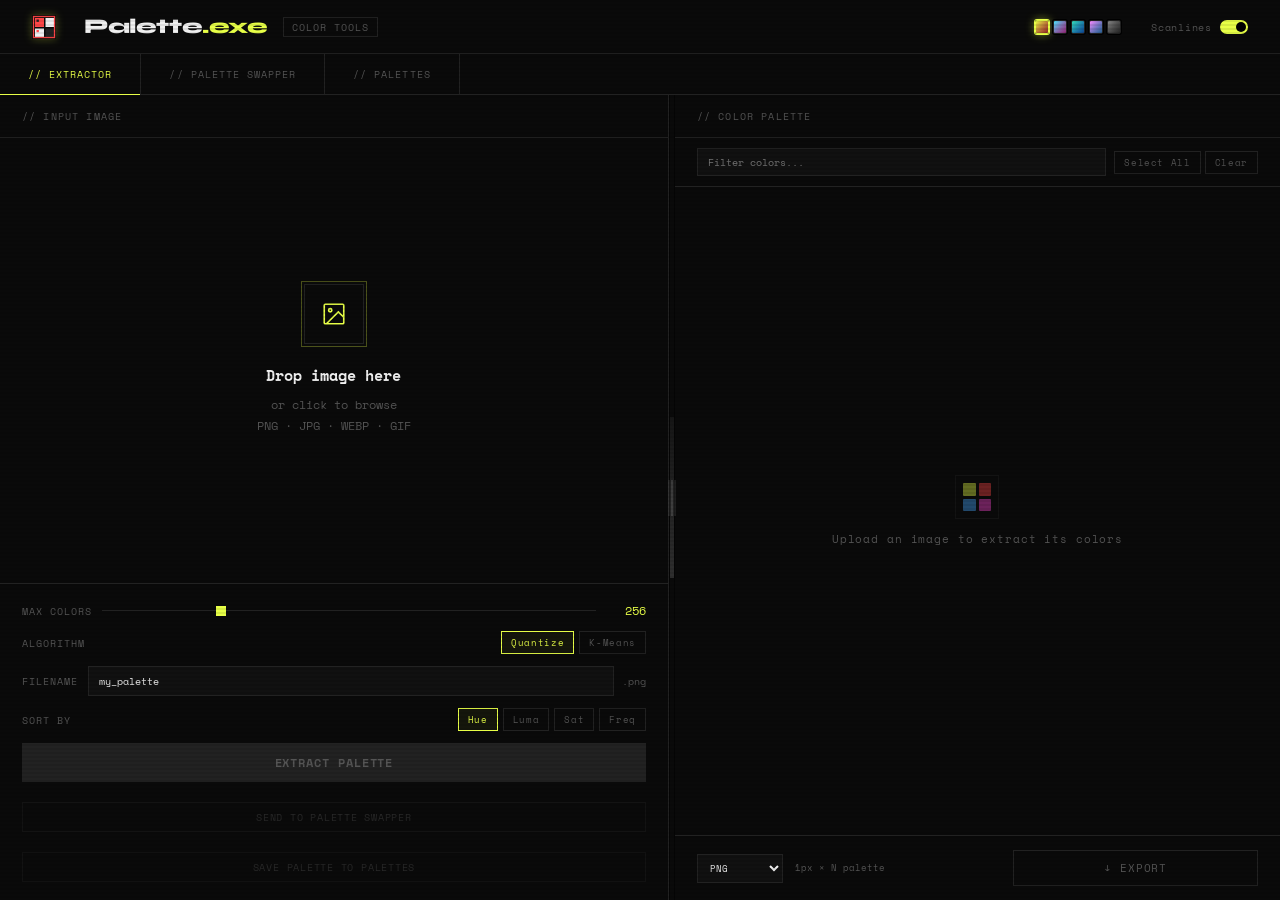
==== index.html @ 6a0358b9 "Creation of Palette.exe" ====
<!DOCTYPE html>
<html lang="en">
<head>
  <meta charset="UTF-8">
  <meta name="viewport" content="width=device-width, initial-scale=1.0">
  <title>Palette.exe</title>
  <link rel="stylesheet" href="styles.css">
  <link rel="stylesheet" href="colorpicker.css">
  <link rel="icon" type="image/png" href="favicon-source.png">
  <link rel="apple-touch-icon" href="favicon-source.png">
  <link rel="manifest" href="manifest.json">
</head>
<body>

<div id="scanline"></div>

  <header>
    <img src="favicon-source.png" alt="Palette.exe" class="header-logo" width="24" height="24">
    <h1>Palette<span>.exe</span></h1>
    <span class="header-tag">Color Tools</span>
  <div class="header-spacer"></div>
  <div class="theme-carousel" id="themeCarousel" aria-label="Theme presets"></div>
  <div class="scanline-toggle" onclick="toggleScanline()">
    <span>Scanlines</span>
    <div class="toggle-track" id="scanlineTrack">
      <div class="toggle-thumb"></div>
    </div>
  </div>
</header>

<div class="tabs">
  <button class="tab-btn active" onclick="switchTab('extractor', this)">// Extractor</button>
  <button class="tab-btn" onclick="switchTab('swapper', this)">// Palette Swapper</button>
  <button class="tab-btn" onclick="switchTab('palettes', this)">// Palettes</button>
</div>

<div class="tab-panel active" id="tab-extractor">
  <div class="extractor-layout">

    <div class="left">
      <div class="panel-header">// Input Image</div>

      <div id="dropZone" class="drop-zone">
        <input type="file" id="fileInput" accept="image/*">
        <div class="drop-icon">
          <svg width="26" height="26" viewBox="0 0 24 24" fill="none" stroke="currentColor" stroke-width="1.5">
            <rect x="3" y="3" width="18" height="18" rx="1"/>
            <circle cx="8.5" cy="8.5" r="1.5"/>
            <path d="M21 15l-5-5L5 21"/>
          </svg>
        </div>
        <div class="drop-text">
          <strong>Drop image here</strong>
          or click to browse<br>PNG · JPG · WEBP · GIF
        </div>
      </div>

      <div id="imagePreviewWrap" class="image-preview-wrap" style="display:none;">
        <img id="imagePreview" src="" alt="preview">
        <div id="imgMeta" class="img-meta"></div>
        <button class="replace-btn" onclick="resetExtractor()">[ replace image ]</button>
      </div>

      <canvas id="canvas"></canvas>

      <div class="controls">
        <div class="control-row">
          <span class="control-label">Max Colors</span>
          <input type="range" id="maxColors" min="2" max="1080" value="256" oninput="updateMaxColors(this.value)">
          <span class="control-value" id="maxColorsVal">256</span>
        </div>

        <div class="control-row">
          <span class="control-label">Algorithm</span>
          <div class="sort-btns">
            <button class="sort-btn active" onclick="setAlgorithm('quantize',this)">Quantize</button>
            <button class="sort-btn" onclick="setAlgorithm('kmeans',this)">K-Means</button>
          </div>
        </div>

        <div class="control-row">
          <span class="control-label">Filename</span>
          <div class="filename-row" style="flex:1;">
            <input class="filename-input" type="text" id="paletteFilename" value="my_palette" placeholder="palette_name">
            <span class="filename-ext">.png</span>
          </div>
        </div>

        <div class="control-row">
          <span class="control-label">Sort By</span>
          <div class="sort-btns">
            <button class="sort-btn active" onclick="setSort('hue',this)">Hue</button>
            <button class="sort-btn" onclick="setSort('lum',this)">Luma</button>
            <button class="sort-btn" onclick="setSort('sat',this)">Sat</button>
            <button class="sort-btn" onclick="setSort('freq',this)">Freq</button>
          </div>
        </div>

        <button class="extract-btn" id="extractBtn" onclick="extractColors()" disabled>
          Extract Palette
        </button>
        <button class="extract-link-btn" id="sendToSwapperBtn" onclick="sendToSwapper()" disabled>
          Send to Palette Swapper
        </button>
        <button class="extract-link-btn" id="saveExtractorToPalettesBtn" onclick="saveExtractorPaletteToPalettes()" disabled>
          Save Palette to Palettes
        </button>
      </div>
    </div>

    <div class="resize-handle extractor-resizer" id="extractorResizer" title="Drag to resize panels"></div>

    <div class="right">
      <div class="right-header">
        <span class="panel-label">// Color Palette</span>
        <span class="color-count" id="colorCount"></span>
      </div>

      <div class="palette-toolbar">
        <input type="text" id="colorFilter" class="color-filter" placeholder="Filter colors..." oninput="filterColors()">
        <div class="palette-actions">
          <button class="sort-btn" onclick="selectAllColors()">Select All</button>
          <button class="sort-btn" onclick="clearSelection()">Clear</button>
        </div>
      </div>

      <div class="palette-area" id="paletteArea">
        <div class="empty-state" id="emptyState">
          <div class="em-icon">
            <div class="em-swatch" style="background:#e8ff47"></div>
            <div class="em-swatch" style="background:#ff4747"></div>
            <div class="em-swatch" style="background:#47a9ff"></div>
            <div class="em-swatch" style="background:#ff47d4"></div>
          </div>
          Upload an image to extract its colors
        </div>
      </div>

      <div class="color-detail" id="colorDetail" style="display:none;">
        <div class="detail-swatch" id="detailSwatch"></div>
        <div class="detail-info">
          <div class="detail-row">
            <span class="detail-label">HEX</span>
            <span class="detail-value" id="detailHex">#000000</span>
            <button class="detail-copy" onclick="copyDetail('hex')">📋</button>
          </div>
          <div class="detail-row">
            <span class="detail-label">RGB</span>
            <span class="detail-value" id="detailRgb">0, 0, 0</span>
            <button class="detail-copy" onclick="copyDetail('rgb')">📋</button>
          </div>
          <div class="detail-row">
            <span class="detail-label">HSL</span>
            <span class="detail-value" id="detailHsl">0°, 0%, 0%</span>
            <button class="detail-copy" onclick="copyDetail('hsl')">📋</button>
          </div>
          <div class="detail-row">
            <span class="detail-label">Freq</span>
            <span class="detail-value" id="detailFreq">0</span>
          </div>
        </div>
      </div>

      <div class="download-bar">
        <select id="extractorExportFormat" class="export-select" onchange="updateExportInfo()">
          <option value="png">PNG</option>
          <option value="json">JSON</option>
          <option value="scss">SCSS</option>
          <option value="tailwind">Tailwind</option>
          <option value="gpl">GIMP</option>
        </select>
        <div class="download-info" id="downloadInfo">1px × N palette</div>
        <button class="download-btn" id="downloadBtn" onclick="downloadPalette()" disabled>
          ↓ Export
        </button>
      </div>
    </div>

  </div>
</div>

<div class="tab-panel" id="tab-swapper">
  <div class="swapper-layout">

    <div class="swap-sidebar">
      <div class="panel-header" style="display:flex;align-items:center;justify-content:space-between;">
        <span>// Load Image</span>
        <button class="replace-btn" id="replaceImageBtn" style="display:none;padding:2px 8px;font-size:0.5rem;" onclick="resetSwapImage()">Replace</button>
      </div>

      <div class="palettes-toolbar" style="padding:8px 14px;">
        <span class="control-label" style="flex: 1;">Extract:</span>
        <div class="sort-btns">
          <button class="sort-btn active" onclick="setSwapExtractionMethod('quantize', this)">Quantize</button>
          <button class="sort-btn" onclick="setSwapExtractionMethod('kmeans', this)">K-Means</button>
        </div>
      </div>

      <div id="swapDropZone" class="swap-drop-zone">
        <input type="file" id="swapFileInput" accept="image/*">
        <div class="swap-drop-content" id="swapDropContent">
          <div class="drop-icon" style="width:48px;height:48px;margin-bottom:12px;">
            <svg width="22" height="22" viewBox="0 0 24 24" fill="none" stroke="currentColor" stroke-width="1.5">
              <rect x="3" y="3" width="18" height="18" rx="1"/>
              <circle cx="8.5" cy="8.5" r="1.5"/>
              <path d="M21 15l-5-5L5 21"/>
            </svg>
          </div>
          <div class="drop-text" style="font-size:0.65rem;">
            <strong style="font-size:0.85rem;">Drop image here</strong>
            or click to browse
          </div>
        </div>
        <div class="swap-image-preview" id="swapImagePreview" style="display:none;">
          <img id="swapPreviewImg" src="" alt="preview">
          <div class="swap-preview-info" id="swapPreviewInfo"></div>
        </div>
      </div>

      <div class="swap-controls-scroll">
        <div class="panel-header" style="display:flex;align-items:center;justify-content:space-between;">
          <span>// Color Map</span>
          <span id="swapColorCount" style="color:var(--accent);"></span>
        </div>

        <div class="swap-palette-list" id="swapPaletteList">
          <div style="color:var(--muted);font-size:0.6rem;text-align:center;padding:20px 0;">
            Load an image to see its colors
          </div>
        </div>
      </div>

      <div class="swap-actions">
        <div class="swap-tolerance-row">
          <span style="white-space:nowrap;">Tolerance</span>
          <input type="range" id="swapTolerance" min="0" max="60" value="10" oninput="updateTolerance(this.value)">
          <span id="swapToleranceVal" style="color:var(--accent);font-size:0.6rem;min-width:24px;">10</span>
        </div>
        <div class="swap-tolerance-row">
          <span style="white-space:nowrap;">Palettes</span>
          <select id="swapperPalettesSelect" onchange="onSwapperPaletteSelectChanged()">
            <option value="">-- From Palettes --</option>
          </select>
          <button class="swap-btn secondary" style="padding:4px 8px;width:auto;font-size:0.5rem;" onclick="applySelectedPaletteToSwapper()">Load</button>
          <button class="swap-btn secondary" style="padding:4px 8px;width:auto;font-size:0.5rem;" onclick="saveSwapperPaletteToPalettes()" title="Save current replacement palette to Palettes">Save</button>
        </div>
        <div class="swap-tolerance-row">
          <span style="white-space:nowrap;">Format</span>
          <select id="outputFormat">
            <option value="png">PNG</option>
            <option value="jpg">JPG</option>
            <option value="webp">WebP</option>
          </select>
        </div>
        <div class="swap-tolerance-row">
          <select id="presetSelect" onchange="loadPreset()">
            <option value="">-- Presets --</option>
          </select>
          <button class="swap-btn secondary" style="padding:4px 8px;width:auto;font-size:0.5rem;" onclick="savePreset()">+</button>
          <button class="swap-btn secondary" style="padding:4px 8px;width:auto;font-size:0.5rem;" onclick="deletePreset()">×</button>
        </div>
        <div class="swap-tolerance-row">
          <span style="white-space:nowrap;">Order</span>
          <button class="swap-btn secondary" style="padding:4px 8px;width:auto;font-size:0.5rem;" onclick="triggerOrderPaletteUpload()" title="Apply color order from a 1px-high palette strip image">From Strip</button>
          <input type="file" id="orderPaletteFile" accept="image/*" style="display:none" onchange="applyOrderFromPaletteStrip(event)">
        </div>
        <button class="swap-btn" id="applySwapBtn" onclick="applySwap()" disabled>Apply Color Swap</button>
        <button class="swap-btn secondary" id="resetSwapBtn" onclick="resetSwapColors()" disabled>Reset Colors</button>
        <div class="swap-tolerance-row">
          <select id="exportFormat">
            <option value="png_sheet">PNG Sheet (pack)</option>
            <option value="png_each">PNG Swatches (each)</option>
            <option value="css">CSS Variables</option>
            <option value="ase">ASE (Adobe)</option>
          </select>
          <button class="swap-btn secondary" style="padding:4px 12px;width:auto;font-size:0.5rem;" onclick="exportPalette()">↓ Export</button>
        </div>
      </div>
    </div>

    <div class="resize-handle swapper-resizer" id="swapperResizer" title="Drag to resize panels"></div>

    <div class="swap-canvas-area" id="swapCanvasArea">
      <div class="swap-server-status">
        <div class="status-dot" id="serverDot"></div>
        <span id="serverStatus">checking server...</span>
      </div>

      <div class="swap-empty" id="swapEmpty">
        <div class="em-icon" style="width:52px;height:52px;">
          <div class="em-swatch" style="background:#e8ff47"></div>
          <div class="em-swatch" style="background:#ff4747"></div>
          <div class="em-swatch" style="background:#47a9ff"></div>
          <div class="em-swatch" style="background:#ff47d4"></div>
        </div>
        Load an image and remap its colors<br>
        <span style="font-size:0.56rem;color:#333;">Requires palette_server.py running on localhost:5050</span>
      </div>

      <div class="swap-canvas-wrap" id="swapCanvasWrap" style="display:none;">
        <canvas id="swapOutputCanvas"></canvas>
      </div>

      <div class="swap-canvas-actions" id="swapCanvasActions" style="display:none;">
        <button class="swap-btn" style="padding:8px 20px;width:auto;" onclick="downloadSwapResult()">↓ Download Result</button>
        <button class="swap-btn secondary" style="padding:8px 20px;width:auto;" onclick="renameSwapResult()">✎ Rename</button>
        <span class="swap-filename" id="swapFilenameDisplay" style="color:var(--muted);font-size:0.6rem;font-family:'Space Mono',monospace;"></span>
        <button class="swap-btn secondary" id="livePreviewBtn" style="padding:8px 20px;width:auto;" onclick="toggleLivePreview()">◉ Live</button>
        <button class="swap-btn secondary" style="padding:8px 20px;width:auto;" onclick="undoSwap()">↩ Undo</button>
        <button class="swap-btn secondary" style="padding:8px 20px;width:auto;" onclick="redoSwap()">↪ Redo</button>
        <button class="swap-btn secondary" style="padding:8px 20px;width:auto;" onclick="revertSwap()">Revert</button>
        <button class="swap-btn secondary" style="padding:8px 20px;width:auto;" onclick="toggleZoom()">🔍 Zoom</button>
        <div class="canvas-theme-slider">
          <span class="canvas-theme-icon" id="canvasThemeIcon">☾</span>
          <input type="range" min="0" max="100" value="100" id="canvasThemeSlider" onchange="setCanvasTheme(this.value)" oninput="setCanvasTheme(this.value)">
        </div>
      </div>
    </div>

  </div>
</div>

<div class="tab-panel" id="tab-palettes">
  <div class="palettes-layout">
    <div class="palettes-left">
      <div class="panel-header">// Palettes</div>

      <div class="palettes-toolbar">
        <input type="text" id="palettesSearch" class="color-filter" placeholder="Search palettes..." oninput="renderPalettesTab()">
        <button class="sort-btn" onclick="createNewPalette()">New</button>
        <button class="sort-btn" onclick="exportPalettesJSON()">Export</button>
        <button class="sort-btn" onclick="triggerImportPalettesJSON()">Import</button>
        <input type="file" id="palettesImportFile" accept="application/json,.json" style="display:none" onchange="importPalettesJSON(event)">
      </div>

      <div class="palettes-list" id="palettesList">
        <div class="empty-state" style="padding:30px 0;">
          Save palettes from Extractor/Swapper, or create one here.
        </div>
      </div>
    </div>

    <div class="resize-handle palettes-resizer" id="palettesResizer" title="Drag to resize panels"></div>

    <div class="palettes-right">
      <div class="right-header">
        <span class="panel-label">// Palette Editor</span>
        <span class="color-count" id="palettesEditorCount"></span>
      </div>

      <div class="palettes-editor" id="palettesEditor">
        <div class="empty-state">
          Select a palette to edit, or click <strong>New</strong>.
        </div>
      </div>

      <div class="palettes-download-bar" id="palettesDownloadBar" style="display:none;">
        <select id="palettesExportFormat" class="export-select" onchange="updatePalettesExportInfo()">
          <option value="png">PNG</option>
          <option value="json">JSON</option>
          <option value="scss">SCSS</option>
          <option value="tailwind">Tailwind</option>
          <option value="gpl">GIMP</option>
        </select>
        <div class="download-info" id="palettesDownloadInfo">1px × N palette</div>
        <button class="download-btn" id="palettesDownloadBtn" onclick="downloadActivePalette()">
          ↓ Export
        </button>
      </div>
    </div>
  </div>
</div>

<div class="swap-mode-selector-overlay" id="swapModeOverlay" style="display:none;">
  <div class="swap-mode-dialog" onclick="event.stopPropagation()">
    <div class="swap-mode-title">// Palette Mode Selection</div>
    <div class="swap-mode-body">
      <div class="swap-mode-message">
        How should the incoming palette be applied?
      </div>
      <div class="swap-mode-buttons">
        <button class="swap-btn" onclick="applyPaletteMode('base'); _completeSendToSwapper('base')">
          Base Colors Mode<br>
          <span style="font-size:0.7rem;opacity:0.7;">Replace image colors with these</span>
        </button>
        <button class="swap-btn" onclick="applyPaletteMode('swapTo'); _completeSendToSwapper('swapTo')">
          Swap-to Colors Mode<br>
          <span style="font-size:0.7rem;opacity:0.7;">Use as replacements for current base colors</span>
        </button>
      </div>
      <button class="swap-btn secondary" onclick="closePaletteModeDialog()">Cancel</button>
    </div>
  </div>
</div>

<div class="download-dialog-overlay" id="downloadDialog" style="display:none;">
  <div class="download-dialog" onclick="event.stopPropagation()">
    <div class="download-dialog-title">// Export Result</div>
    <div class="download-dialog-body">
      <div class="download-dialog-text">
        Choose what to export for this swap:
      </div>
      <div class="download-dialog-buttons">
        <button class="swap-btn" onclick="downloadResultImageOnly()">Result Image</button>
        <button class="swap-btn secondary" onclick="downloadResultPaletteStrip()">New Palette Strip (1px × N)</button>
        <button class="swap-btn secondary" onclick="downloadOriginalPaletteStrip()">Original Palette Strip (1px × N)</button>
        <button class="swap-btn secondary" onclick="downloadResultPalettePack()">Palette Pack (orig + new)</button>
      </div>
      <button class="swap-btn secondary download-dialog-cancel" onclick="closeDownloadDialog()">Cancel</button>
    </div>
  </div>
</div>

<div class="confirm-overlay" id="confirmOverlay">
  <div class="confirm-dialog">
    <div class="confirm-message" id="confirmMessage"></div>
    <div class="confirm-buttons">
      <button class="confirm-btn cancel" id="confirmCancel">Cancel</button>
      <button class="confirm-btn confirm" id="confirmOk">Confirm</button>
    </div>
  </div>
</div>

<div class="prompt-overlay" id="promptOverlay">
  <div class="prompt-dialog">
    <div class="prompt-message" id="promptMessage"></div>
    <input type="text" class="prompt-input" id="promptInput">
    <div class="prompt-buttons">
      <button class="prompt-btn cancel" id="promptCancel">Cancel</button>
      <button class="prompt-btn ok" id="promptOk">OK</button>
    </div>
  </div>
</div>

<div class="toast" id="toast"></div>

<script src="colorpicker.js"></script>
<script src="script.js"></script>
</body>
</html>
---- styles.css ----
@import url('https://fonts.googleapis.com/css2?family=Space+Mono:wght@400;700&family=Syne:wght@400;700;800&display=swap');

:root {
  --bg: #0a0a0a;
  --panel: #111111;
  --border: #222222;
  --accent: #e8ff47;
  --accent2: #ff4747;
  --text: #f0f0f0;
  --muted: #555;
  --extractor-left: 1.05fr;
  --extractor-right: 0.95fr;
  --swapper-left: 340px;
  --swapper-right: 1fr;
  --palettes-left: 360px;
  --palettes-right: 1fr;
}

* { margin: 0; padding: 0; box-sizing: border-box; }

html, body {
  background: var(--bg);
  color: var(--text);
  font-family: 'Space Mono', monospace;
  height: 100%;
  display: flex;
  flex-direction: column;
  overflow: hidden;
}

/* SCANLINE */
#scanline::before {
  content: '';
  position: fixed;
  inset: 0;
  background: repeating-linear-gradient(
    0deg, transparent, transparent 2px,
    rgba(0,0,0,0.08) 2px, rgba(0,0,0,0.08) 4px
  );
  pointer-events: none;
  z-index: 9999;
  transition: opacity 0.3s;
}

/* HEADER */
header {
  border-bottom: 1px solid var(--border);
  padding: 14px 32px;
  display: flex;
  align-items: center;
  gap: 16px;
  flex-wrap: wrap;
}

header h1 {
  font-family: 'Syne', sans-serif;
  font-weight: 800;
  font-size: 1.3rem;
  letter-spacing: -0.02em;
}
header h1 span { color: var(--accent); }

.header-logo {
  width: 24px;
  height: 24px;
  margin-right: 12px;
  vertical-align: middle;
  filter: drop-shadow(0 0 4px rgba(232, 255, 71, 0.3));
}

.header-tag {
  font-size: 0.6rem;
  color: var(--muted);
  border: 1px solid var(--border);
  padding: 2px 8px;
  letter-spacing: 0.1em;
  text-transform: uppercase;
}

.header-spacer { flex: 1; }

.theme-carousel {
  display: flex;
  align-items: center;
  gap: 4px;
  margin-right: 14px;
}

.theme-swatch {
  width: 14px;
  height: 14px;
  border-radius: 2px;
  border: 1px solid var(--border);
  box-shadow: 0 0 0 1px #000;
  cursor: pointer;
  position: relative;
  overflow: hidden;
  transition: transform 0.12s, box-shadow 0.12s, border-color 0.12s;
}

.theme-swatch::after {
  content: '';
  position: absolute;
  inset: 0;
  background: linear-gradient(135deg, rgba(0,0,0,0.0), rgba(0,0,0,0.45));
}

.theme-swatch:hover {
  transform: translateY(-1px) scale(1.05);
  border-color: var(--accent);
  box-shadow: 0 0 0 1px var(--accent);
}

.theme-swatch.active {
  border-color: var(--accent);
  box-shadow: 0 0 0 1px var(--accent), 0 0 10px rgba(232,255,71,0.6);
}

/* SCANLINE TOGGLE */
.scanline-toggle {
  display: flex;
  align-items: center;
  gap: 8px;
  font-size: 0.6rem;
  color: var(--muted);
  letter-spacing: 0.08em;
  cursor: pointer;
  user-select: none;
}
.toggle-track {
  width: 28px; height: 14px;
  background: var(--border);
  border-radius: 7px;
  position: relative;
  transition: background 0.2s;
}
.toggle-track.on { background: var(--accent); }
.toggle-thumb {
  position: absolute;
  top: 2px; left: 2px;
  width: 10px; height: 10px;
  background: #000;
  border-radius: 50%;
  transition: left 0.2s;
}
.toggle-track.on .toggle-thumb { left: 16px; }

/* TABS */
.tabs {
  display: flex;
  border-bottom: 1px solid var(--border);
}
.tab-btn {
  background: none;
  border: none;
  border-right: 1px solid var(--border);
  color: var(--muted);
  font-family: 'Space Mono', monospace;
  font-size: 0.65rem;
  padding: 12px 28px;
  cursor: pointer;
  letter-spacing: 0.1em;
  text-transform: uppercase;
  transition: all 0.15s;
  position: relative;
}
.tab-btn:hover { color: var(--text); background: rgba(255,255,255,0.02); }
.tab-btn.active { color: var(--accent); }
.tab-btn.active::after {
  content: '';
  position: absolute;
  bottom: -1px; left: 0; right: 0;
  height: 1px;
  background: var(--accent);
}

/* TAB PANELS */
.tab-panel { display: none; flex: 1; min-height: 0; }
.tab-panel.active { display: flex; flex-direction: column; flex: 1; min-height: 0; }

.extractor-layout {
  flex: 1;
  display: grid;
  grid-template-columns: minmax(260px, var(--extractor-left)) 6px minmax(260px, var(--extractor-right));
  min-height: calc(100vh - 110px);
}

.left {
  border-right: 1px solid var(--border);
  display: flex;
  flex-direction: column;
  grid-column: 1;
}

.panel-header {
  padding: 14px 22px;
  border-bottom: 1px solid var(--border);
  font-size: 0.6rem;
  color: var(--muted);
  letter-spacing: 0.12em;
  text-transform: uppercase;
}

.drop-zone {
  flex: 1;
  display: flex;
  flex-direction: column;
  align-items: center;
  justify-content: center;
  padding: 40px;
  cursor: pointer;
  position: relative;
  transition: background 0.2s;
}
.drop-zone:hover { background: rgba(232,255,71,0.02); }
.drop-zone.drag-over { background: rgba(232,255,71,0.06); }
.drop-zone input[type="file"] {
  position: absolute; inset: 0;
  opacity: 0; cursor: pointer;
  width: 100%; height: 100%;
}
.drop-icon {
  width: 60px; height: 60px;
  border: 1px solid var(--border);
  display: flex; align-items: center; justify-content: center;
  margin-bottom: 18px; position: relative;
}
.drop-icon::before {
  content: ''; position: absolute; inset: -4px;
  border: 1px solid var(--accent); opacity: 0.3;
}
.drop-icon svg { color: var(--accent); }
.drop-text { font-size: 0.72rem; color: var(--muted); text-align: center; line-height: 1.8; }
.drop-text strong { display: block; color: var(--text); font-size: 0.95rem; margin-bottom: 6px; }

.image-preview-wrap {
  flex: 1;
  display: flex; flex-direction: column;
  align-items: center; justify-content: center;
  padding: 20px;
}
.image-preview-wrap img {
  max-width: 100%; max-height: 300px;
  object-fit: contain; border: 1px solid var(--border);
}
.img-meta { margin-top: 10px; font-size: 0.6rem; color: var(--muted); letter-spacing: 0.08em; }

.replace-btn {
  margin-top: 10px; background: none;
  border: 1px solid var(--border); color: var(--muted);
  font-family: 'Space Mono', monospace; font-size: 0.62rem;
  padding: 5px 14px; cursor: pointer; letter-spacing: 0.1em; transition: all 0.15s;
}
.replace-btn:hover { border-color: var(--accent); color: var(--accent); }

/* CONTROLS */
.controls {
  padding: 18px 22px;
  border-top: 1px solid var(--border);
  display: flex; flex-direction: column; gap: 12px;
}
.control-row {
  display: flex; align-items: center;
  justify-content: space-between; gap: 10px;
}
.control-label {
  font-size: 0.6rem; color: var(--muted);
  letter-spacing: 0.1em; text-transform: uppercase; white-space: nowrap;
}
.control-value { font-size: 0.72rem; color: var(--accent); min-width: 40px; text-align: right; }

input[type="range"] {
  -webkit-appearance: none; flex: 1;
  height: 1px; background: var(--border); outline: none; cursor: pointer;
}
input[type="range"]::-webkit-slider-thumb {
  -webkit-appearance: none; width: 10px; height: 10px;
  background: var(--accent); cursor: pointer; border-radius: 0;
}

.filename-row {
  display: flex; gap: 8px; align-items: center;
}
.filename-input {
  flex: 1; background: var(--panel);
  border: 1px solid var(--border); color: var(--text);
  font-family: 'Space Mono', monospace; font-size: 0.65rem;
  padding: 6px 10px; outline: none; transition: border-color 0.15s;
}
.filename-input:focus { border-color: var(--accent); }
.filename-ext { font-size: 0.6rem; color: var(--muted); }

.sort-btns { display: flex; gap: 5px; flex-wrap: wrap; }
.sort-btn {
  background: none; border: 1px solid var(--border);
  color: var(--muted); font-family: 'Space Mono', monospace;
  font-size: 0.58rem; padding: 4px 9px; cursor: pointer;
  letter-spacing: 0.07em; transition: all 0.15s;
}
.sort-btn:hover, .sort-btn.active {
  border-color: var(--accent); color: var(--accent);
  background: rgba(232,255,71,0.05);
}

.extract-btn {
  background: var(--accent); color: #000; border: none;
  font-family: 'Space Mono', monospace; font-size: 0.72rem;
  font-weight: 700; padding: 11px 22px; cursor: pointer;
  letter-spacing: 0.08em; text-transform: uppercase;
  transition: all 0.15s; width: 100%;
}
.extract-btn:hover { background: #d4eb3c; }
.extract-btn:disabled { background: var(--border); color: var(--muted); cursor: not-allowed; }

/* RIGHT PANEL */
.right {
  display: flex;
  flex-direction: column;
  grid-column: 3;
}
.right-header {
  padding: 14px 22px; border-bottom: 1px solid var(--border);
  display: flex; align-items: center; justify-content: space-between;
}
.right-header .panel-label {
  font-size: 0.6rem; color: var(--muted);
  letter-spacing: 0.12em; text-transform: uppercase;
}
.color-count { font-size: 0.68rem; color: var(--accent); }

.palette-toolbar {
  padding: 10px 22px;
  border-bottom: 1px solid var(--border);
  display: flex;
  gap: 8px;
  align-items: center;
}
.color-filter {
  flex: 1;
  background: var(--panel);
  border: 1px solid var(--border);
  color: var(--text);
  font-family: 'Space Mono', monospace;
  font-size: 0.6rem;
  padding: 6px 10px;
  outline: none;
}
.color-filter:focus {
  border-color: var(--accent);
}
.palette-actions {
  display: flex;
  gap: 4px;
}

.palette-area {
  flex: 1; padding: 20px;
  overflow-y: auto; display: flex; flex-direction: column; gap: 0;
}
.palette-strip {
  height: 44px; width: 100%; border: 1px solid var(--border);
  margin-bottom: 20px; display: flex; overflow: hidden; flex-shrink: 0;
}
.strip-color { flex: 1; height: 100%; }

.color-grid {
  display: grid;
  grid-template-columns: repeat(auto-fill, minmax(52px, 1fr));
  gap: 5px;
}
.color-swatch {
  aspect-ratio: 1; border: 1px solid rgba(255,255,255,0.06);
  cursor: pointer; position: relative;
  transition: transform 0.1s; overflow: hidden;
}
.color-swatch:hover { transform: scale(1.08); z-index: 2; border-color: rgba(255,255,255,0.2); }
.color-swatch.dragging { opacity: 0.6; transform: scale(0.96); }
.color-swatch.drag-over {
  border-color: var(--accent);
  box-shadow: 0 0 6px rgba(232,255,71,0.4);
}
.color-swatch.selected {
  border: 2px solid var(--accent);
  box-shadow: 0 0 8px var(--accent);
}
.swatch-hex {
  position: absolute; bottom: 0; left: 0; right: 0;
  background: rgba(0,0,0,0.75); font-size: 0.48rem;
  padding: 2px; text-align: center; letter-spacing: 0.04em;
  opacity: 0; transition: opacity 0.15s; color: #fff;
}
.color-swatch:hover .swatch-hex { opacity: 1; }

.empty-state {
  flex: 1; display: flex; flex-direction: column;
  align-items: center; justify-content: center;
  gap: 12px; color: var(--muted); font-size: 0.68rem; letter-spacing: 0.08em;
}
.em-icon {
  width: 44px; height: 44px; border: 1px solid var(--border);
  display: grid; grid-template-columns: 1fr 1fr; gap: 3px;
  padding: 7px; opacity: 0.4;
}
.em-swatch { border-radius: 1px; }

.download-bar {
  padding: 14px 22px; border-top: 1px solid var(--border);
  display: flex; align-items: center; gap: 12px;
}
.download-btn {
  flex: 1; background: none; border: 1px solid var(--accent);
  color: var(--accent); font-family: 'Space Mono', monospace;
  font-size: 0.68rem; padding: 9px 18px; cursor: pointer;
  letter-spacing: 0.08em; text-transform: uppercase; transition: all 0.15s;
}
.download-btn:hover { background: var(--accent); color: #000; }
.download-btn:disabled { border-color: var(--border); color: var(--muted); cursor: not-allowed; }
.download-info { font-size: 0.58rem; color: var(--muted); line-height: 1.6; flex: 1; }
.export-select {
  background: var(--panel);
  border: 1px solid var(--border);
  color: var(--text);
  font-family: 'Space Mono', monospace;
  font-size: 0.55rem;
  padding: 6px 8px;
  cursor: pointer;
}

.extract-link-btn {
  margin-top: 8px;
  background: none;
  border: 1px solid var(--border);
  color: var(--muted);
  font-family: 'Space Mono', monospace;
  font-size: 0.6rem;
  padding: 7px 14px;
  cursor: pointer;
  letter-spacing: 0.08em;
  text-transform: uppercase;
}
.extract-link-btn:hover {
  border-color: var(--accent);
  color: var(--accent);
}
.extract-link-btn:disabled {
  opacity: 0.4;
  cursor: not-allowed;
}

.loading-bar { width: 100%; height: 1px; background: var(--border); overflow: hidden; margin-bottom: 18px; }
.loading-bar-inner { height: 100%; background: var(--accent); width: 0%; transition: width 0.5s ease; }

.color-detail {
  padding: 14px 22px;
  border-top: 1px solid var(--border);
  display: flex;
  gap: 14px;
  align-items: center;
  background: var(--panel);
}
.detail-swatch {
  width: 48px;
  height: 48px;
  border: 1px solid rgba(255,255,255,0.1);
  flex-shrink: 0;
}
.detail-info {
  flex: 1;
  display: flex;
  flex-direction: column;
  gap: 4px;
}
.detail-row {
  display: flex;
  align-items: center;
  gap: 8px;
}
.detail-label {
  font-size: 0.5rem;
  color: var(--muted);
  letter-spacing: 0.1em;
  width: 28px;
}
.detail-value {
  font-family: 'Space Mono', monospace;
  font-size: 0.6rem;
  color: var(--text);
  flex: 1;
}
.detail-copy {
  background: none;
  border: none;
  cursor: pointer;
  font-size: 0.65rem;
  opacity: 0.5;
  transition: opacity 0.15s;
}
.detail-copy:hover {
  opacity: 1;
}

.palette-area::-webkit-scrollbar { width: 3px; }
.palette-area::-webkit-scrollbar-thumb { background: var(--border); }

canvas { display: none; }

.swapper-layout {
  flex: 1;
  display: grid;
  grid-template-columns: minmax(260px, var(--swapper-left)) 6px minmax(260px, var(--swapper-right));
  min-height: calc(100vh - 110px);
  overflow: hidden;
}

.palettes-layout {
  flex: 1;
  display: grid;
  grid-template-columns: minmax(260px, var(--palettes-left)) 6px minmax(260px, var(--palettes-right));
  min-height: calc(100vh - 110px);
  overflow: hidden;
}

.palettes-left {
  border-right: 1px solid var(--border);
  display: flex;
  flex-direction: column;
  overflow: hidden;
  min-height: 0;
  grid-column: 1;
}

.palettes-toolbar {
  padding: 10px 22px;
  border-bottom: 1px solid var(--border);
  display: flex;
  gap: 8px;
  align-items: center;
}

.palettes-list {
  flex: 1;
  overflow-y: auto;
  overflow-x: hidden;
  padding: 14px;
  display: flex;
  flex-direction: column;
  gap: 8px;
  min-height: 0;
}
.palettes-list::-webkit-scrollbar { width: 3px; }
.palettes-list::-webkit-scrollbar-thumb { background: var(--border); }

.palette-card {
  border: 1px solid var(--border);
  padding: 10px;
  display: flex;
  flex-direction: column;
  gap: 8px;
  cursor: pointer;
  transition: background 0.15s, border-color 0.15s, box-shadow 0.15s;
}
.palette-card:hover { background: rgba(255,255,255,0.03); }
.palette-card.active { border-color: var(--accent); box-shadow: 0 0 0 1px var(--accent); }

.palette-card-top {
  display: flex;
  align-items: baseline;
  justify-content: space-between;
  gap: 10px;
}
.palette-card-name {
  font-size: 0.62rem;
  letter-spacing: 0.08em;
  color: var(--text);
  overflow: hidden;
  text-overflow: ellipsis;
  white-space: nowrap;
}
.palette-card-meta {
  font-size: 0.52rem;
  color: var(--muted);
  letter-spacing: 0.08em;
  white-space: nowrap;
}
.palette-card-strip {
  height: 22px;
  border: 1px solid rgba(255,255,255,0.06);
  display: flex;
  overflow: hidden;
}
.palette-card-strip span { flex: 1; }

.palettes-resizer { grid-column: 2; }

.palettes-right {
  display: flex;
  flex-direction: column;
  grid-column: 3;
  overflow: hidden;
  min-height: 0;
}

.palettes-editor {
  flex: 1;
  overflow-y: auto;
  overflow-x: hidden;
  padding: 18px 22px;
  display: flex;
  flex-direction: column;
  gap: 12px;
  min-height: 0;
}
.palettes-editor::-webkit-scrollbar { width: 3px; }
.palettes-editor::-webkit-scrollbar-thumb { background: var(--border); }

.palettes-download-bar {
  display: flex;
  align-items: center;
  gap: 8px;
  padding: 10px 12px;
  border-top: 1px solid var(--border);
  background: var(--panel);
}

.palettes-download-bar .export-select {
  background: var(--panel);
  border: 1px solid var(--border);
  color: var(--text);
  font-family: 'Space Mono', monospace;
  font-size: 0.6rem;
  padding: 4px 8px;
  cursor: pointer;
}

.palettes-download-bar .download-btn {
  background: var(--accent);
  color: #000;
  border: none;
  font-family: 'Space Mono', monospace;
  font-size: 0.6rem;
  padding: 6px 12px;
  cursor: pointer;
}

.palettes-download-bar .download-btn:hover {
  filter: brightness(1.1);
}

.palettes-download-bar .download-info {
  flex: 1;
  font-size: 0.55rem;
  color: var(--muted);
}

.palette-editor-row {
  display: flex;
  align-items: center;
  gap: 10px;
}

.palette-name-input {
  flex: 1;
  background: var(--panel);
  border: 1px solid var(--border);
  color: var(--text);
  font-family: 'Space Mono', monospace;
  font-size: 0.65rem;
  padding: 8px 10px;
  outline: none;
}
.palette-name-input:focus { border-color: var(--accent); }

.palette-editor-actions {
  display: flex;
  gap: 6px;
  flex-wrap: wrap;
}

.palette-colors-grid {
  display: grid;
  grid-template-columns: repeat(auto-fill, minmax(160px, 1fr));
  gap: 8px;
}

.palette-color-item {
  border: 1px solid var(--border);
  background: rgba(255,255,255,0.02);
  display: flex;
  align-items: center;
  gap: 8px;
  padding: 8px;
  border-radius: 4px;
  transition: border-color 0.15s ease, background 0.15s ease, box-shadow 0.15s ease;
  cursor: grab;
  overflow: hidden;
  min-width: 0;
}

.palette-color-item:hover {
  border-color: var(--accent);
  background: rgba(255,255,255,0.05);
}

.palette-color-item:active {
  cursor: grabbing;
}

.palette-color-swatch {
  width: 24px;
  height: 24px;
  min-width: 24px;
  border: 1px solid rgba(255,255,255,0.1);
  flex-shrink: 0;
  cursor: pointer;
  border-radius: 3px;
  transition: transform 0.15s ease, box-shadow 0.15s ease;
}

.palette-color-swatch:hover {
  transform: scale(1.1);
  box-shadow: 0 0 8px rgba(232,255,71,0.4);
}

.palette-color-hex {
  flex: 1;
  min-width: 0;
  background: transparent;
  border: 1px solid transparent;
  color: var(--accent);
  font-family: 'Space Mono', monospace;
  font-size: 0.62rem;
  text-transform: uppercase;
  padding: 4px 6px;
  border-radius: 3px;
  transition: border-color 0.15s ease, background 0.15s ease;
}

.palette-color-hex:hover {
  border-color: var(--border);
  background: rgba(255,255,255,0.03);
}

.palette-color-hex:focus {
  outline: none;
  border-color: var(--accent);
  background: rgba(232,255,71,0.05);
  border-radius: 3px;
}

.palette-color-remove {
  background: none;
  border: 1px solid var(--border);
  color: var(--muted);
  font-family: 'Space Mono', monospace;
  font-size: 0.55rem;
  padding: 3px 6px;
  cursor: pointer;
  border-radius: 3px;
  transition: all 0.15s ease;
  opacity: 0.6;
  flex-shrink: 0;
  min-width: 20px;
}

.palette-color-remove:hover {
  border-color: var(--accent2);
  color: var(--accent2);
  opacity: 1;
}

.palette-color-remove:active {
  transform: scale(0.95);
}

.swap-sidebar {
  border-right: 1px solid var(--border);
  display: flex;
  flex-direction: column;
  overflow: hidden;
  min-height: 0;
  grid-column: 1;
}

.swap-drop-zone {
  min-height: 180px;
  max-height: 220px;
  display: flex; flex-direction: column;
  align-items: center; justify-content: center;
  padding: 16px; cursor: pointer;
  position: relative; transition: background 0.2s;
  border-bottom: 1px solid var(--border);
  overflow: hidden;
}
.swap-drop-zone:hover { background: rgba(232,255,71,0.02); }
.swap-drop-zone.drag-over { background: rgba(232,255,71,0.06); }
.swap-drop-zone input[type="file"] {
  position: absolute; inset: 0; opacity: 0; cursor: pointer;
  width: 100%; height: 100%;
}
.swap-drop-content {
  display: flex; flex-direction: column;
  align-items: center; justify-content: center;
  width: 100%;
}
.swap-image-preview {
  width: 100%;
  height: 100%;
  display: flex; flex-direction: column;
  align-items: center; justify-content: center;
  gap: 8px;
}
.swap-image-preview img {
  max-width: 100%;
  max-height: 140px;
  object-fit: contain;
  border: 1px solid var(--border);
}
.swap-preview-info {
  font-size: 0.5rem; color: var(--muted);
}

.swap-controls-scroll {
  flex: 1;
  overflow-y: auto;
  overflow-x: hidden;
  display: flex; flex-direction: column;
  min-height: 0;
  height: 100%;
}

.swap-palette-list {
  flex: 1; 
  overflow-y: auto; 
  overflow-x: hidden;
  padding: 14px;
  display: flex; flex-direction: column; gap: 6px;
  min-height: 0;
}
.swap-palette-list::-webkit-scrollbar { width: 3px; }
.swap-palette-list::-webkit-scrollbar-thumb { background: var(--border); }

.swap-color-row {
  display: flex; align-items: center; gap: 8px;
  padding: 5px 8px; border: 1px solid var(--border);
  cursor: default; transition: background 0.15s;
  font-size: 0.6rem;
}
.swap-color-row:hover { background: rgba(255,255,255,0.03); }
.swap-color-row[draggable="true"] { cursor: grab; }
.swap-color-row[draggable="true"]:active { cursor: grabbing; }

.swatch-orig, .swatch-new {
  width: 24px; height: 24px;
  border: 1px solid rgba(255,255,255,0.1); flex-shrink: 0;
}
.swatch-new { cursor: pointer; position: relative; }
.swatch-new:hover::after {
  content: '🎨';
  position: absolute; inset: 0;
  display: flex; align-items: center; justify-content: center;
  background: rgba(0,0,0,0.5); font-size: 10px; color: #fff;
  display: grid; place-items: center;
}
.color-picker-hidden {
  position: absolute;
  opacity: 0;
  width: 100%;
  height: 100%;
  cursor: pointer;
  top: 0;
  left: 0;
}

.swap-arrow { color: var(--muted); font-size: 0.6rem; }
.swap-hex-label { color: var(--muted); font-family: 'Space Mono', monospace; flex: 1; }
.swap-hex-new { 
  color: var(--accent); font-family: 'Space Mono', monospace; 
  background: transparent; border: none; width: 70px; padding: 2px 4px;
  text-transform: uppercase;
}
.swap-hex-new:focus { outline: 1px solid var(--accent); border-radius: 2px; }

.swap-actions {
  padding: 14px; border-top: 1px solid var(--border);
  display: flex; flex-direction: column; gap: 8px;
  flex-shrink: 0;
  background: var(--panel);
}

.swap-btn {
  background: var(--accent); color: #000; border: none;
  font-family: 'Space Mono', monospace; font-size: 0.68rem;
  font-weight: 700; padding: 10px; cursor: pointer;
  letter-spacing: 0.08em; text-transform: uppercase; transition: all 0.15s;
}
.swap-btn:hover { background: #d4eb3c; }
.swap-btn:disabled { background: var(--border); color: var(--muted); cursor: not-allowed; }
.swap-btn.secondary {
  background: none; border: 1px solid var(--border);
  color: var(--muted);
}
.swap-btn.secondary:hover { border-color: var(--accent); color: var(--accent); background: none; }

.swap-canvas-area {
  position: relative;
  display: flex;
  flex-direction: column;
  flex: 1;
  min-height: 0;
  padding: 32px;
  gap: 16px;
  background: var(--bg);
  grid-column: 3;
}

.resize-handle {
  grid-column: 2;
  cursor: col-resize;
  background: linear-gradient(
    to bottom,
    transparent 0,
    transparent 40%,
    rgba(255,255,255,0.05) 40%,
    rgba(255,255,255,0.15) 60%,
    transparent 60%,
    transparent 100%
  );
  border-left: 1px solid #050505;
  border-right: 1px solid #050505;
  position: relative;
}

.resize-handle::after {
  content: '';
  position: absolute;
  top: 50%;
  left: 50%;
  width: 2px;
  height: 36px;
  background: rgba(255,255,255,0.18);
  box-shadow:
    -3px 0 0 rgba(255,255,255,0.12),
    3px 0 0 rgba(255,255,255,0.12);
  transform: translate(-50%, -50%);
  opacity: 0.7;
}

body.resizing .resize-handle::after {
  opacity: 1;
}

@media (max-width: 860px) {
  .extractor-layout {
    grid-template-columns: 1fr;
  }
  .resize-handle.extractor-resizer {
    display: none;
  }
  .left {
    grid-column: 1;
  }
  .right {
    grid-column: 1;
  }

  .swapper-layout {
    grid-template-columns: 1fr;
  }
  .resize-handle.swapper-resizer {
    display: none;
  }
  .swap-sidebar {
    grid-column: 1;
  }
  .swap-canvas-area {
    grid-column: 1;
  }

  .palettes-layout {
    grid-template-columns: 1fr;
  }
  .resize-handle.palettes-resizer {
    display: none;
  }
  .palettes-left {
    grid-column: 1;
    border-right: none;
    border-bottom: 1px solid var(--border);
  }
  .palettes-right {
    grid-column: 1;
  }
}

.swap-canvas-wrap {
  flex: 1;
  width: 100%;
  height: 100%;
  position: relative;
  display: flex;
  align-items: center;
  justify-content: center;
  overflow: auto;
  border: 1px solid var(--border);
  background: repeating-conic-gradient(#111 0% 25%, #0a0a0a 0% 50%) 50% / 20px 20px;
  min-height: 0;
  transition: background 0.2s ease;
}

.swap-canvas-wrap.zoomed {
  overflow: auto;
}

#swapOutputCanvas {
  display: block;
  max-width: 100%;
  max-height: 100%;
  image-rendering: pixelated;
  cursor: zoom-in;
  transition: transform 0.2s;
}
#swapOutputCanvas.zoomed {
  cursor: grab;
  transform: scale(1);
}
#swapOutputCanvas.panning {
  cursor: grabbing;
}

.swap-empty {
  display: flex; flex-direction: column;
  align-items: center; justify-content: center;
  gap: 14px; color: var(--muted);
  font-size: 0.68rem; letter-spacing: 0.08em;
  text-align: center;
}

.swap-canvas-actions {
  display: flex; gap: 10px; flex-wrap: wrap; justify-content: center;
}

.download-dialog-overlay {
  position: fixed;
  inset: 0;
  background: rgba(0, 0, 0, 0.8);
  display: flex;
  align-items: center;
  justify-content: center;
  z-index: 8000;
}
.download-dialog {
  background: #0b0b0b;
  border: 1px solid var(--accent);
  box-shadow: 0 0 18px rgba(232,255,71,0.35);
  padding: 18px 22px;
  min-width: 260px;
  max-width: 320px;
  display: flex;
  flex-direction: column;
  gap: 10px;
}
.download-dialog-title {
  font-size: 0.62rem;
  letter-spacing: 0.12em;
  text-transform: uppercase;
  color: var(--accent);
  margin-bottom: 4px;
}
.download-dialog-body {
  display: flex;
  flex-direction: column;
  gap: 10px;
}
.download-dialog-text {
  font-size: 0.6rem;
  color: var(--muted);
}
.download-dialog-buttons {
  display: flex;
  flex-wrap: wrap;
  gap: 8px;
}
.download-dialog-cancel {
  width: 100%;
  margin-top: 4px;
}

.swap-server-status {
  position: absolute; top: 12px; right: 14px;
  font-size: 0.58rem; color: var(--muted);
  letter-spacing: 0.08em; display: flex; align-items: center; gap: 6px;
}
.status-dot {
  width: 6px; height: 6px; border-radius: 50%;
  background: var(--border);
}
.status-dot.online { background: #47ff7a; box-shadow: 0 0 6px #47ff7a88; }
.status-dot.offline { background: var(--accent2); }

.swap-tolerance-row {
  display: flex; align-items: center; gap: 8px;
  font-size: 0.58rem; color: var(--muted);
}
.swap-tolerance-row input[type="range"] { flex: 1; }
.swap-tolerance-row select {
  flex: 1; background: var(--panel); color: var(--text);
  border: 1px solid var(--border); padding: 4px 8px;
  font-family: 'Space Mono', monospace; font-size: 0.58rem;
  cursor: pointer;
}
.swap-tolerance-row select:focus {
  outline: none; border-color: var(--accent);
}

/* TOAST */
.toast {
  position: fixed; bottom: 22px; left: 50%;
  transform: translateX(-50%) translateY(80px);
  background: var(--accent); color: #000;
  font-family: 'Space Mono', monospace; font-size: 0.68rem;
  font-weight: 700; padding: 9px 22px; letter-spacing: 0.08em;
  transition: transform 0.3s cubic-bezier(0.34, 1.56, 0.64, 1);
  z-index: 10000; white-space: nowrap;
}
.toast.show { transform: translateX(-50%) translateY(0); }
.toast.error { background: var(--accent2); color: #fff; }

@media (max-width: 860px) {
  .theme-carousel {
    display: none;
  }
  .left { border-right: none; border-bottom: 1px solid var(--border); }
  .swap-sidebar { border-right: none; border-bottom: 1px solid var(--border); }
  header { padding: 10px 16px; }
  header h1 { font-size: 1rem; }
  .tab-btn { padding: 10px 16px; font-size: 0.6rem; }
  .controls { padding: 12px 16px; }
  .control-row { flex-wrap: wrap; gap: 8px; }
  .control-label { width: 100%; }
  input[type="range"] { width: 100%; }
  .sort-btns { width: 100%; justify-content: flex-start; }
  .palette-toolbar { flex-direction: column; align-items: stretch; }
  .palette-actions { justify-content: flex-end; }
  .color-detail { flex-direction: column; align-items: flex-start; gap: 10px; }
  .detail-info { width: 100%; }
  .download-bar { flex-wrap: wrap; }
  .export-select { width: 100%; }
  .download-info { width: 100%; text-align: center; }
  .download-btn { width: 100%; }
}

@media (max-width: 480px) {
  .header-tag { display: none; }
  .scanline-toggle span { display: none; }
  .color-grid { grid-template-columns: repeat(auto-fill, minmax(40px, 1fr)); }
  .swapper-layout { min-height: auto; }
  .swap-canvas-area { min-height: 300px; }
  .swap-drop-zone { min-height: 140px; max-height: 160px; }
  .swap-controls-scroll { min-height: 200px; }
  .swap-canvas-wrap { min-height: 250px; }
  .swap-canvas-actions { gap: 6px; }
  .swap-canvas-actions .swap-btn { padding: 6px 12px !important; font-size: 0.5rem !important; }
}

.confirm-overlay {
  position: fixed;
  inset: 0;
  background: rgba(0, 0, 0, 0.85);
  display: flex;
  align-items: center;
  justify-content: center;
  z-index: 10000;
  opacity: 0;
  visibility: hidden;
  transition: opacity 0.15s, visibility 0.15s;
}

.confirm-overlay.show {
  opacity: 1;
  visibility: visible;
}

.confirm-dialog {
  background: var(--panel);
  border: 1px solid var(--border);
  padding: 20px;
  max-width: 320px;
  width: 90%;
}

.confirm-message {
  color: var(--text);
  font-size: 0.72rem;
  margin-bottom: 20px;
  line-height: 1.6;
  letter-spacing: 0.05em;
  text-transform: uppercase;
}

.confirm-buttons {
  display: flex;
  gap: 8px;
  justify-content: flex-end;
}

.confirm-btn {
  padding: 8px 16px;
  font-family: 'Space Mono', monospace;
  font-size: 0.6rem;
  cursor: pointer;
  transition: all 0.1s ease;
  text-transform: uppercase;
  letter-spacing: 0.08em;
}

.confirm-btn.cancel {
  background: transparent;
  border: 1px solid var(--border);
  color: var(--muted);
}

.confirm-btn.cancel:hover {
  border-color: var(--accent);
  color: var(--accent);
}

.confirm-btn.confirm {
  background: var(--accent);
  border: 1px solid var(--accent);
  color: #000;
}

.confirm-btn.confirm:hover {
  background: var(--accent2);
  border-color: var(--accent2);
  color: #fff;
}

.prompt-overlay {
  position: fixed;
  inset: 0;
  background: rgba(0, 0, 0, 0.85);
  display: flex;
  align-items: center;
  justify-content: center;
  z-index: 10001;
  opacity: 0;
  visibility: hidden;
  transition: opacity 0.15s, visibility 0.15s;
}

.prompt-overlay.show {
  opacity: 1;
  visibility: visible;
}

.prompt-dialog {
  background: var(--panel);
  border: 1px solid var(--border);
  padding: 20px;
  max-width: 320px;
  width: 90%;
}

.prompt-message {
  color: var(--text);
  font-size: 0.72rem;
  margin-bottom: 16px;
  line-height: 1.6;
  letter-spacing: 0.05em;
  text-transform: uppercase;
}

.prompt-input {
  width: 100%;
  background: var(--bg);
  border: 1px solid var(--border);
  padding: 10px 12px;
  color: var(--text);
  font-family: 'Space Mono', monospace;
  font-size: 0.75rem;
  margin-bottom: 16px;
  box-sizing: border-box;
  text-transform: none;
  letter-spacing: normal;
}

.prompt-input:focus {
  outline: none;
  border-color: var(--accent);
}

.prompt-buttons {
  display: flex;
  gap: 8px;
  justify-content: flex-end;
}

.prompt-btn {
  padding: 8px 16px;
  font-family: 'Space Mono', monospace;
  font-size: 0.6rem;
  cursor: pointer;
  transition: all 0.1s ease;
  text-transform: uppercase;
  letter-spacing: 0.08em;
}

.prompt-btn.cancel {
  background: transparent;
  border: 1px solid var(--border);
  color: var(--muted);
}

.prompt-btn.cancel:hover {
  border-color: var(--accent);
  color: var(--accent);
}

.prompt-btn.ok {
  background: var(--accent);
  border: 1px solid var(--accent);
  color: #000;
}

.prompt-btn.ok:hover {
  background: var(--accent2);
  border-color: var(--accent2);
  color: #fff;
}

.canvas-theme-slider {
  display: inline-flex;
  align-items: center;
  gap: 8px;
  background: var(--panel);
  border: 1px solid var(--border);
  border-radius: 4px;
  padding: 4px 8px;
}

.canvas-theme-slider input[type="range"] {
  -webkit-appearance: none;
  width: 50px;
  height: 4px;
  background: var(--border);
  border-radius: 2px;
  outline: none;
}

.canvas-theme-slider input[type="range"]::-webkit-slider-thumb {
  -webkit-appearance: none;
  width: 14px;
  height: 14px;
  background: var(--accent);
  border-radius: 50%;
  cursor: pointer;
  transition: transform 0.15s ease;
}

.canvas-theme-slider input[type="range"]::-webkit-slider-thumb:hover {
  transform: scale(1.2);
}

.canvas-theme-slider input[type="range"]::-moz-range-thumb {
  width: 14px;
  height: 14px;
  background: var(--accent);
  border: none;
  border-radius: 50%;
  cursor: pointer;
}

.canvas-theme-icon {
  font-size: 0.8rem;
  width: 16px;
  text-align: center;
}

.swap-mode-selector-overlay {
  position: fixed;
  inset: 0;
  background: rgba(0, 0, 0, 0.85);
  display: flex;
  align-items: center;
  justify-content: center;
  z-index: 8100;
  opacity: 0;
  visibility: hidden;
  transition: opacity 0.15s, visibility 0.15s;
}

.swap-mode-selector-overlay[data-show="true"],
.swap-mode-selector-overlay.show {
  opacity: 1;
  visibility: visible;
}

.swap-mode-dialog {
  background: var(--panel);
  border: 1px solid var(--accent);
  box-shadow: 0 0 18px rgba(232,255,71,0.35);
  padding: 20px;
  min-width: 320px;
  max-width: 420px;
  display: flex;
  flex-direction: column;
  gap: 14px;
}

.swap-mode-title {
  font-size: 0.65rem;
  letter-spacing: 0.12em;
  text-transform: uppercase;
  color: var(--accent);
}

.swap-mode-body {
  display: flex;
  flex-direction: column;
  gap: 12px;
}

.swap-mode-message {
  font-size: 0.62rem;
  color: var(--text);
  line-height: 1.5;
}

.swap-mode-buttons {
  display: flex;
  flex-direction: column;
  gap: 8px;
}

.swap-mode-buttons .swap-btn {
  text-align: left;
  padding: 10px 14px;
  font-size: 0.62rem;
  line-height: 1.4;
}
---- colorpicker.css ----
.cp-overlay {
  position: fixed;
  inset: 0;
  z-index: 99998;
  background: transparent;
}

.cp-picker {
  position: fixed;
  z-index: 99999;
  width: 260px;
  background: #111;
  border: 1px solid #2a2a2a;
  box-shadow:
    0 0 0 1px #000,
    0 20px 60px rgba(0,0,0,0.8),
    0 4px 16px rgba(0,0,0,0.6);
  font-family: 'Space Mono', monospace;
  color: #f0f0f0;
  user-select: none;
  animation: cp-appear 0.12s cubic-bezier(0.16, 1, 0.3, 1);
  transform-origin: top left;
}

.cp-picker.cp-flip-y {
  transform-origin: bottom left;
}

@keyframes cp-appear {
  from { opacity: 0; transform: scale(0.92) translateY(-4px); }
  to   { opacity: 1; transform: scale(1) translateY(0); }
}

.cp-header {
  display: flex;
  align-items: center;
  justify-content: space-between;
  padding: 10px 12px 8px;
  border-bottom: 1px solid #1e1e1e;
}

.cp-title {
  font-size: 0.55rem;
  letter-spacing: 0.14em;
  text-transform: uppercase;
  color: #444;
}

.cp-close {
  width: 18px; height: 18px;
  display: flex; align-items: center; justify-content: center;
  background: none; border: 1px solid #222; cursor: pointer;
  color: #555; font-size: 10px; transition: all 0.12s; line-height: 1;
}
.cp-close:hover { border-color: #ff4747; color: #ff4747; }

/* SV Gradient (Saturation/Value box) */
.cp-sv-wrap {
  position: relative;
  width: 100%;
  height: 160px;
  cursor: crosshair;
  flex-shrink: 0;
}

.cp-sv-canvas {
  position: absolute;
  inset: 0;
  width: 100%;
  height: 100%;
  display: block;
}

.cp-sv-cursor {
  position: absolute;
  width: 12px; height: 12px;
  border-radius: 50%;
  border: 2px solid #fff;
  box-shadow: 0 0 0 1px rgba(0,0,0,0.6), inset 0 0 0 1px rgba(0,0,0,0.2);
  transform: translate(-50%, -50%);
  pointer-events: none;
  transition: box-shadow 0.1s;
}

.cp-sliders {
  padding: 12px 12px 4px;
  display: flex;
  flex-direction: column;
  gap: 10px;
}

.cp-slider-row {
  display: flex;
  align-items: center;
  gap: 8px;
}

.cp-slider-label {
  font-size: 0.48rem;
  color: #444;
  letter-spacing: 0.1em;
  text-transform: uppercase;
  width: 14px;
  flex-shrink: 0;
  text-align: center;
}

.cp-slider-track-wrap {
  flex: 1;
  height: 10px;
  position: relative;
  cursor: pointer;
}

.cp-slider-track {
  width: 100%;
  height: 100%;
  display: block;
  border-radius: 0;
}

.cp-slider-thumb {
  position: absolute;
  top: 50%;
  width: 10px; height: 16px;
  background: #f0f0f0;
  border: 1px solid rgba(0,0,0,0.4);
  box-shadow: 0 1px 4px rgba(0,0,0,0.5);
  transform: translate(-50%, -50%);
  pointer-events: none;
  transition: background 0.05s;
}

.cp-bottom {
  padding: 10px 12px 12px;
  display: flex;
  gap: 8px;
  align-items: center;
  border-top: 1px solid #1a1a1a;
}

.cp-preview-wrap {
  display: flex;
  flex-direction: column;
  gap: 3px;
  flex-shrink: 0;
}

.cp-preview-new,
.cp-preview-old {
  width: 32px;
  height: 20px;
  border: 1px solid rgba(255,255,255,0.08);
  cursor: default;
}

.cp-preview-old {
  cursor: pointer;
  opacity: 0.5;
  transition: opacity 0.15s;
  position: relative;
}
.cp-preview-old:hover { opacity: 0.8; }
.cp-preview-old::after {
  content: '↩';
  position: absolute;
  inset: 0;
  display: flex; align-items: center; justify-content: center;
  font-size: 9px; color: #fff;
  background: rgba(0,0,0,0.4);
  opacity: 0;
  transition: opacity 0.12s;
  display: grid; place-items: center;
}
.cp-preview-old:hover::after { opacity: 1; }

.cp-inputs {
  flex: 1;
  display: flex;
  flex-direction: column;
  gap: 5px;
}

.cp-hex-row {
  display: flex;
  align-items: center;
  gap: 5px;
}

.cp-input-label {
  font-size: 0.45rem;
  color: #444;
  letter-spacing: 0.08em;
  text-transform: uppercase;
  width: 20px;
  flex-shrink: 0;
}

.cp-hex-input {
  flex: 1;
  background: #0a0a0a;
  border: 1px solid #222;
  color: #e8ff47;
  font-family: 'Space Mono', monospace;
  font-size: 0.62rem;
  padding: 4px 7px;
  outline: none;
  text-transform: uppercase;
  letter-spacing: 0.04em;
  transition: border-color 0.12s;
  width: 100%;
}
.cp-hex-input:focus { border-color: #e8ff47; }
.cp-hex-input.invalid { border-color: #ff4747; color: #ff4747; }

.cp-rgb-row {
  display: flex;
  gap: 4px;
  align-items: center;
}

.cp-channel-input {
  flex: 1;
  background: #0a0a0a;
  border: 1px solid #1e1e1e;
  color: #888;
  font-family: 'Space Mono', monospace;
  font-size: 0.5rem;
  padding: 3px 4px;
  text-align: center;
  outline: none;
  transition: border-color 0.12s;
  min-width: 0;
}
.cp-channel-input:focus { border-color: #e8ff47; color: #f0f0f0; }

.cp-swatches-section {
  padding: 0 12px 12px;
  border-top: 1px solid #1a1a1a;
  padding-top: 10px;
}

.cp-swatches-label {
  font-size: 0.45rem;
  color: #333;
  letter-spacing: 0.12em;
  text-transform: uppercase;
  margin-bottom: 8px;
}

.cp-swatches-grid {
  display: grid;
  grid-template-columns: repeat(10, 1fr);
  gap: 3px;
}

.cp-swatch {
  aspect-ratio: 1;
  border: 1px solid rgba(255,255,255,0.05);
  cursor: pointer;
  transition: transform 0.1s, border-color 0.1s;
  position: relative;
}
.cp-swatch:hover {
  transform: scale(1.2);
  z-index: 2;
  border-color: rgba(255,255,255,0.3);
}
.cp-swatch.active::after {
  content: '';
  position: absolute;
  inset: -2px;
  border: 1px solid #e8ff47;
}

/* Recent colors add button */
.cp-swatch-add {
  aspect-ratio: 1;
  border: 1px dashed #2a2a2a;
  cursor: pointer;
  display: flex; align-items: center; justify-content: center;
  color: #333; font-size: 10px;
  transition: all 0.12s;
}
.cp-swatch-add:hover { border-color: #e8ff47; color: #e8ff47; }

.cp-eyedropper-btn {
  background: none;
  border: 1px solid #222;
  color: #555;
  font-family: 'Space Mono', monospace;
  font-size: 0.5rem;
  padding: 4px 8px;
  cursor: pointer;
  letter-spacing: 0.06em;
  transition: all 0.12s;
  display: flex; align-items: center; gap: 4px;
  white-space: nowrap;
}
.cp-eyedropper-btn:hover { border-color: #e8ff47; color: #e8ff47; }
.cp-eyedropper-btn:disabled { opacity: 0.3; cursor: not-allowed; }

.cp-footer {
  padding: 0 12px 12px;
  display: flex;
  gap: 6px;
}

.cp-btn-confirm {
  flex: 1;
  background: #e8ff47;
  border: none;
  color: #000;
  font-family: 'Space Mono', monospace;
  font-size: 0.58rem;
  font-weight: 700;
  padding: 7px;
  cursor: pointer;
  letter-spacing: 0.08em;
  text-transform: uppercase;
  transition: background 0.12s;
}
.cp-btn-confirm:hover { background: #d4eb3c; }

.cp-btn-cancel {
  background: none;
  border: 1px solid #222;
  color: #555;
  font-family: 'Space Mono', monospace;
  font-size: 0.58rem;
  padding: 7px 14px;
  cursor: pointer;
  letter-spacing: 0.08em;
  text-transform: uppercase;
  transition: all 0.12s;
}
.cp-btn-cancel:hover { border-color: #ff4747; color: #ff4747; }

.cp-mode-tabs {
  display: flex;
  border-bottom: 1px solid #1a1a1a;
}
.cp-mode-tab {
  flex: 1;
  background: none;
  border: none;
  border-right: 1px solid #1a1a1a;
  color: #444;
  font-family: 'Space Mono', monospace;
  font-size: 0.5rem;
  padding: 6px;
  cursor: pointer;
  letter-spacing: 0.08em;
  text-transform: uppercase;
  transition: all 0.12s;
  position: relative;
}
.cp-mode-tab:last-child { border-right: none; }
.cp-mode-tab:hover { color: #888; }
.cp-mode-tab.active { color: #e8ff47; }
.cp-mode-tab.active::after {
  content: '';
  position: absolute;
  bottom: -1px; left: 0; right: 0;
  height: 1px;
  background: #e8ff47;
}
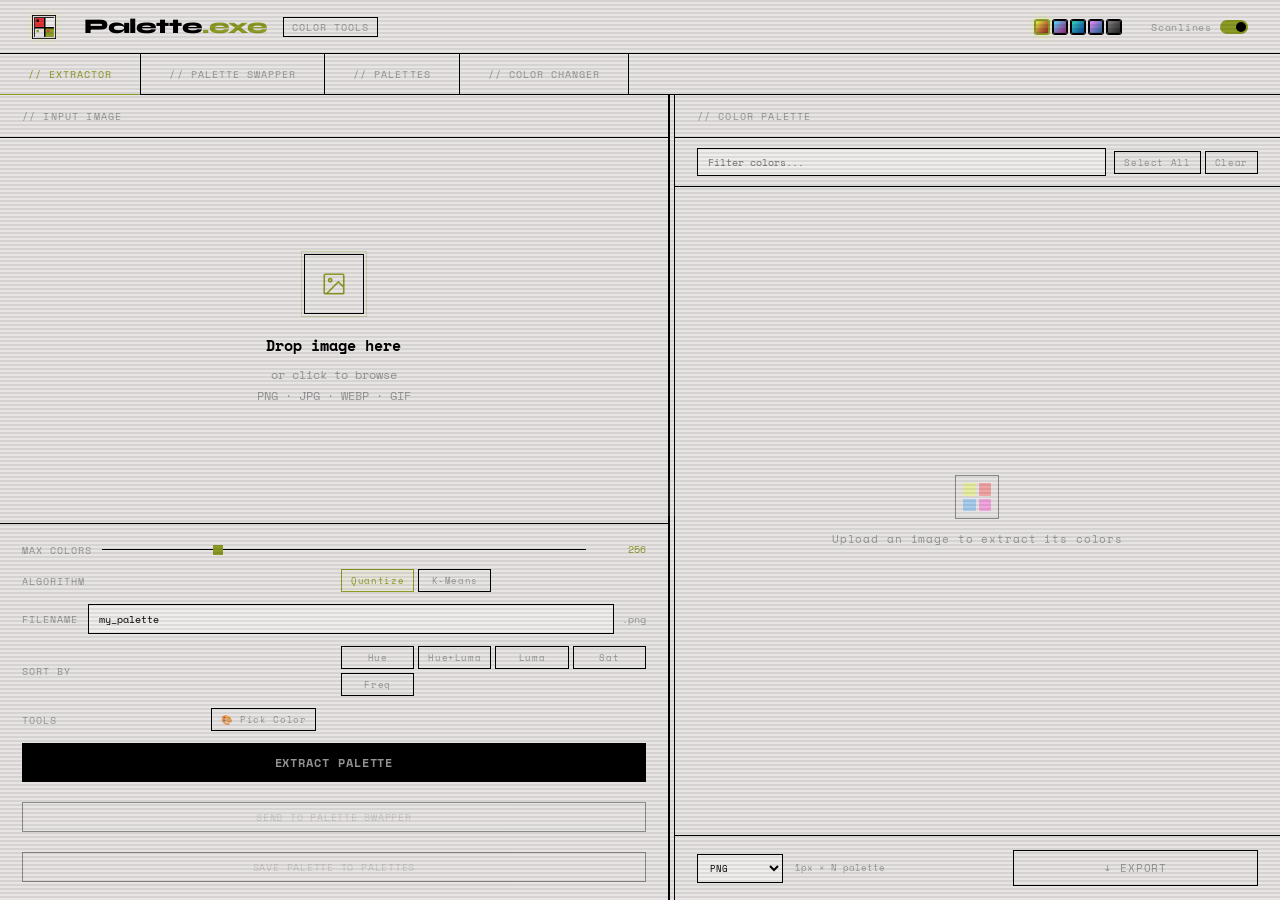
==== commit 47d79c1b: "Add initial implementation of index.html for Palette.exe application - Created the main HTML structu" ====
--- a/index.html
+++ b/index.html
@@ -1,440 +1,635 @@
 <!DOCTYPE html>
 <html lang="en">
+
 <head>
   <meta charset="UTF-8">
   <meta name="viewport" content="width=device-width, initial-scale=1.0">
   <title>Palette.exe</title>
-  <link rel="stylesheet" href="styles.css">
-  <link rel="stylesheet" href="colorpicker.css">
+  <link rel="stylesheet" href="../styles/styles.css">
+  <link rel="stylesheet" href="../styles/colorpicker.css">
   <link rel="icon" type="image/png" href="favicon-source.png">
   <link rel="apple-touch-icon" href="favicon-source.png">
   <link rel="manifest" href="manifest.json">
 </head>
+
 <body>
 
-<div id="scanline"></div>
+  <div id="scanline"></div>
 
   <header>
     <img src="favicon-source.png" alt="Palette.exe" class="header-logo" width="24" height="24">
     <h1>Palette<span>.exe</span></h1>
     <span class="header-tag">Color Tools</span>
-  <div class="header-spacer"></div>
-  <div class="theme-carousel" id="themeCarousel" aria-label="Theme presets"></div>
-  <div class="scanline-toggle" onclick="toggleScanline()">
-    <span>Scanlines</span>
-    <div class="toggle-track" id="scanlineTrack">
-      <div class="toggle-thumb"></div>
-    </div>
-  </div>
-</header>
-
-<div class="tabs">
-  <button class="tab-btn active" onclick="switchTab('extractor', this)">// Extractor</button>
-  <button class="tab-btn" onclick="switchTab('swapper', this)">// Palette Swapper</button>
-  <button class="tab-btn" onclick="switchTab('palettes', this)">// Palettes</button>
-</div>
-
-<div class="tab-panel active" id="tab-extractor">
-  <div class="extractor-layout">
-
-    <div class="left">
-      <div class="panel-header">// Input Image</div>
-
-      <div id="dropZone" class="drop-zone">
-        <input type="file" id="fileInput" accept="image/*">
-        <div class="drop-icon">
-          <svg width="26" height="26" viewBox="0 0 24 24" fill="none" stroke="currentColor" stroke-width="1.5">
-            <rect x="3" y="3" width="18" height="18" rx="1"/>
-            <circle cx="8.5" cy="8.5" r="1.5"/>
-            <path d="M21 15l-5-5L5 21"/>
-          </svg>
-        </div>
-        <div class="drop-text">
-          <strong>Drop image here</strong>
-          or click to browse<br>PNG · JPG · WEBP · GIF
-        </div>
-      </div>
-
-      <div id="imagePreviewWrap" class="image-preview-wrap" style="display:none;">
-        <img id="imagePreview" src="" alt="preview">
-        <div id="imgMeta" class="img-meta"></div>
-        <button class="replace-btn" onclick="resetExtractor()">[ replace image ]</button>
-      </div>
-
-      <canvas id="canvas"></canvas>
-
-      <div class="controls">
-        <div class="control-row">
-          <span class="control-label">Max Colors</span>
-          <input type="range" id="maxColors" min="2" max="1080" value="256" oninput="updateMaxColors(this.value)">
-          <span class="control-value" id="maxColorsVal">256</span>
-        </div>
-
-        <div class="control-row">
-          <span class="control-label">Algorithm</span>
+    <div class="header-spacer"></div>
+    <div class="theme-carousel" id="themeCarousel" aria-label="Theme presets"></div>
+    <div class="scanline-toggle" onclick="toggleScanline()">
+      <span>Scanlines</span>
+      <div class="toggle-track" id="scanlineTrack">
+        <div class="toggle-thumb"></div>
+      </div>
+    </div>
+  </header>
+
+  <div class="tabs">
+    <button class="tab-btn active" onclick="switchTab('extractor', this)">// Extractor</button>
+    <button class="tab-btn" onclick="switchTab('swapper', this)">// Palette Swapper</button>
+    <button class="tab-btn" onclick="switchTab('palettes', this)">// Palettes</button>
+    <button class="tab-btn" onclick="switchTab('colorchanger', this)">// Color Changer</button>
+  </div>
+
+  <div class="tab-panel active" id="tab-extractor">
+    <div class="extractor-layout">
+
+      <div class="left">
+        <div class="panel-header">// Input Image</div>
+
+        <div id="dropZone" class="drop-zone">
+          <input type="file" id="fileInput" accept="image/*">
+          <div class="drop-icon">
+            <svg width="26" height="26" viewBox="0 0 24 24" fill="none" stroke="currentColor" stroke-width="1.5">
+              <rect x="3" y="3" width="18" height="18" rx="1" />
+              <circle cx="8.5" cy="8.5" r="1.5" />
+              <path d="M21 15l-5-5L5 21" />
+            </svg>
+          </div>
+          <div class="drop-text">
+            <strong>Drop image here</strong>
+            or click to browse<br>PNG · JPG · WEBP · GIF
+          </div>
+        </div>
+
+        <div id="imagePreviewWrap" class="image-preview-wrap" style="display:none;">
+          <img id="imagePreview" src="" alt="preview">
+          <div id="imgMeta" class="img-meta"></div>
+          <button class="replace-btn" onclick="resetExtractor()">[ replace image ]</button>
+        </div>
+
+        <canvas id="canvas"></canvas>
+
+        <div class="controls">
+          <div class="control-row">
+            <span class="control-label">Max Colors</span>
+            <input type="range" id="maxColors" min="2" max="1080" value="256" oninput="updateMaxColors(this.value)">
+            <span class="control-value" id="maxColorsVal">256</span>
+          </div>
+
+          <div class="control-row">
+            <span class="control-label">Algorithm</span>
+            <div class="sort-btns">
+              <button class="sort-btn active" onclick="setAlgorithm('quantize',this)">Quantize</button>
+              <button class="sort-btn" onclick="setAlgorithm('kmeans',this)">K-Means</button>
+            </div>
+          </div>
+
+          <div class="control-row">
+            <span class="control-label">Filename</span>
+            <div class="filename-row" style="flex:1;">
+              <input class="filename-input" type="text" id="paletteFilename" value="my_palette"
+                placeholder="palette_name">
+              <span class="filename-ext">.png</span>
+            </div>
+          </div>
+
+          <div class="control-row">
+            <span class="control-label">Sort By</span>
+            <div class="sort-btns">
+              <button class="sort-btn" onclick="setSort('hue',this)">Hue</button>
+              <button class="sort-btn" onclick="setSort('huelum',this)">Hue+Luma</button>
+              <button class="sort-btn" onclick="setSort('lum',this)">Luma</button>
+              <button class="sort-btn" onclick="setSort('sat',this)">Sat</button>
+              <button class="sort-btn" onclick="setSort('freq',this)">Freq</button>
+            </div>
+          </div>
+
+          <div class="control-row">
+            <span class="control-label">Tools</span>
+            <div class="sort-btns">
+              <button class="sort-btn" id="colorPickerBtn" onclick="toggleColorPicker(this)" disabled title="Click on image to pick colors">🎨 Pick Color</button>
+            </div>
+          </div>
+
+          <button class="extract-btn" id="extractBtn" onclick="extractColors()" disabled>
+            Extract Palette
+          </button>
+          <button class="extract-link-btn" id="sendToSwapperBtn" onclick="sendToSwapper()" disabled>
+            Send to Palette Swapper
+          </button>
+          <button class="extract-link-btn" id="saveExtractorToPalettesBtn" onclick="saveExtractorPaletteToPalettes()"
+            disabled>
+            Save Palette to Palettes
+          </button>
+        </div>
+      </div>
+
+      <div class="resize-handle extractor-resizer" id="extractorResizer" title="Drag to resize panels"></div>
+
+      <div class="right">
+        <div class="right-header">
+          <span class="panel-label">// Color Palette</span>
+          <span class="color-count" id="colorCount"></span>
+        </div>
+
+        <div class="palette-toolbar">
+          <input type="text" id="colorFilter" class="color-filter" placeholder="Filter colors..."
+            oninput="filterColors()">
+          <div class="palette-actions">
+            <button class="sort-btn" onclick="selectAllColors()">Select All</button>
+            <button class="sort-btn" onclick="clearSelection()">Clear</button>
+          </div>
+        </div>
+
+        <div class="palette-area" id="paletteArea">
+          <div class="empty-state" id="emptyState">
+            <div class="em-icon">
+              <div class="em-swatch" style="background:#e8ff47"></div>
+              <div class="em-swatch" style="background:#ff4747"></div>
+              <div class="em-swatch" style="background:#47a9ff"></div>
+              <div class="em-swatch" style="background:#ff47d4"></div>
+            </div>
+            Upload an image to extract its colors
+          </div>
+        </div>
+
+        <div class="color-detail" id="colorDetail" style="display:none;">
+          <div class="detail-swatch" id="detailSwatch"></div>
+          <div class="detail-info">
+            <div class="detail-row">
+              <span class="detail-label">HEX</span>
+              <span class="detail-value" id="detailHex">#000000</span>
+              <button class="detail-copy" onclick="copyDetail('hex')">📋</button>
+            </div>
+            <div class="detail-row">
+              <span class="detail-label">RGB</span>
+              <span class="detail-value" id="detailRgb">0, 0, 0</span>
+              <button class="detail-copy" onclick="copyDetail('rgb')">📋</button>
+            </div>
+            <div class="detail-row">
+              <span class="detail-label">HSL</span>
+              <span class="detail-value" id="detailHsl">0°, 0%, 0%</span>
+              <button class="detail-copy" onclick="copyDetail('hsl')">📋</button>
+            </div>
+            <div class="detail-row">
+              <span class="detail-label">Freq</span>
+              <span class="detail-value" id="detailFreq">0</span>
+            </div>
+          </div>
+        </div>
+
+        <div class="download-bar">
+          <select id="extractorExportFormat" class="export-select" onchange="updateExportInfo()">
+            <option value="png">PNG</option>
+            <option value="json">JSON</option>
+            <option value="scss">SCSS</option>
+            <option value="tailwind">Tailwind</option>
+            <option value="gpl">GIMP</option>
+          </select>
+          <div class="download-info" id="downloadInfo">1px × N palette</div>
+          <button class="download-btn" id="downloadBtn" onclick="downloadPalette()" disabled>
+            ↓ Export
+          </button>
+        </div>
+      </div>
+
+    </div>
+  </div>
+
+  <div class="tab-panel" id="tab-swapper">
+    <div class="swapper-layout">
+
+      <div class="swap-sidebar">
+        <div class="panel-header" style="display:flex;align-items:center;justify-content:space-between;">
+          <span>// Load Image</span>
+          <button class="replace-btn" id="replaceImageBtn" style="display:none;padding:2px 8px;font-size:0.5rem;"
+            onclick="resetSwapImage()">Replace</button>
+        </div>
+
+        <div class="palettes-toolbar" style="padding:8px 14px;">
+          <span class="control-label" style="flex: 1;">Extract:</span>
           <div class="sort-btns">
-            <button class="sort-btn active" onclick="setAlgorithm('quantize',this)">Quantize</button>
-            <button class="sort-btn" onclick="setAlgorithm('kmeans',this)">K-Means</button>
-          </div>
-        </div>
-
-        <div class="control-row">
-          <span class="control-label">Filename</span>
-          <div class="filename-row" style="flex:1;">
-            <input class="filename-input" type="text" id="paletteFilename" value="my_palette" placeholder="palette_name">
-            <span class="filename-ext">.png</span>
-          </div>
-        </div>
-
-        <div class="control-row">
-          <span class="control-label">Sort By</span>
-          <div class="sort-btns">
-            <button class="sort-btn active" onclick="setSort('hue',this)">Hue</button>
-            <button class="sort-btn" onclick="setSort('lum',this)">Luma</button>
-            <button class="sort-btn" onclick="setSort('sat',this)">Sat</button>
-            <button class="sort-btn" onclick="setSort('freq',this)">Freq</button>
-          </div>
-        </div>
-
-        <button class="extract-btn" id="extractBtn" onclick="extractColors()" disabled>
-          Extract Palette
-        </button>
-        <button class="extract-link-btn" id="sendToSwapperBtn" onclick="sendToSwapper()" disabled>
-          Send to Palette Swapper
-        </button>
-        <button class="extract-link-btn" id="saveExtractorToPalettesBtn" onclick="saveExtractorPaletteToPalettes()" disabled>
-          Save Palette to Palettes
-        </button>
-      </div>
-    </div>
-
-    <div class="resize-handle extractor-resizer" id="extractorResizer" title="Drag to resize panels"></div>
-
-    <div class="right">
-      <div class="right-header">
-        <span class="panel-label">// Color Palette</span>
-        <span class="color-count" id="colorCount"></span>
-      </div>
-
-      <div class="palette-toolbar">
-        <input type="text" id="colorFilter" class="color-filter" placeholder="Filter colors..." oninput="filterColors()">
-        <div class="palette-actions">
-          <button class="sort-btn" onclick="selectAllColors()">Select All</button>
-          <button class="sort-btn" onclick="clearSelection()">Clear</button>
-        </div>
-      </div>
-
-      <div class="palette-area" id="paletteArea">
-        <div class="empty-state" id="emptyState">
-          <div class="em-icon">
+            <button class="sort-btn active" onclick="setSwapExtractionMethod('quantize', this)">Quantize</button>
+            <button class="sort-btn" onclick="setSwapExtractionMethod('kmeans', this)">K-Means</button>
+          </div>
+        </div>
+
+        <div id="swapDropZone" class="swap-drop-zone">
+          <input type="file" id="swapFileInput" accept="image/*">
+          <div class="swap-drop-content" id="swapDropContent">
+            <div class="drop-icon" style="width:48px;height:48px;margin-bottom:12px;">
+              <svg width="22" height="22" viewBox="0 0 24 24" fill="none" stroke="currentColor" stroke-width="1.5">
+                <rect x="3" y="3" width="18" height="18" rx="1" />
+                <circle cx="8.5" cy="8.5" r="1.5" />
+                <path d="M21 15l-5-5L5 21" />
+              </svg>
+            </div>
+            <div class="drop-text" style="font-size:0.65rem;">
+              <strong style="font-size:0.85rem;">Drop image here</strong>
+              or click to browse
+            </div>
+          </div>
+          <div class="swap-image-preview" id="swapImagePreview" style="display:none;">
+            <img id="swapPreviewImg" src="" alt="preview">
+            <div class="swap-preview-info" id="swapPreviewInfo"></div>
+          </div>
+        </div>
+
+        <div class="swap-controls-scroll">
+          <div class="panel-header" style="display:flex;align-items:center;justify-content:space-between;">
+            <span>// Color Map</span>
+            <span id="swapColorCount" style="color:var(--accent);"></span>
+          </div>
+
+          <div class="swap-palette-list" id="swapPaletteList">
+            <div style="color:var(--muted);font-size:0.6rem;text-align:center;padding:20px 0;">
+              Load an image to see its colors
+            </div>
+          </div>
+        </div>
+
+        <div class="swap-actions">
+          <div class="swap-tolerance-row">
+            <span style="white-space:nowrap;">Tolerance</span>
+            <input type="range" id="swapTolerance" min="0" max="60" value="10" oninput="updateTolerance(this.value)">
+            <span id="swapToleranceVal" style="color:var(--accent);font-size:0.6rem;min-width:24px;">10</span>
+          </div>
+          <div class="swap-tolerance-row">
+            <span style="white-space:nowrap;">Palettes</span>
+            <select id="swapperPalettesSelect" onchange="onSwapperPaletteSelectChanged()">
+              <option value="">-- From Palettes --</option>
+            </select>
+            <button class="swap-btn secondary" style="padding:4px 8px;width:auto;font-size:0.5rem;"
+              onclick="applySelectedPaletteToSwapper()">Load</button>
+            <button class="swap-btn secondary" style="padding:4px 8px;width:auto;font-size:0.5rem;"
+              onclick="saveSwapperPaletteToPalettes()"
+              title="Save current replacement palette to Palettes">Save</button>
+          </div>
+          <div class="swap-tolerance-row">
+            <span style="white-space:nowrap;">Format</span>
+            <select id="outputFormat">
+              <option value="png">PNG</option>
+              <option value="jpg">JPG</option>
+              <option value="webp">WebP</option>
+            </select>
+          </div>
+          <div class="swap-tolerance-row">
+            <select id="presetSelect" onchange="loadPreset()">
+              <option value="">-- Presets --</option>
+            </select>
+            <button class="swap-btn secondary" style="padding:4px 8px;width:auto;font-size:0.5rem;"
+              onclick="savePreset()">+</button>
+            <button class="swap-btn secondary" style="padding:4px 8px;width:auto;font-size:0.5rem;"
+              onclick="deletePreset()">×</button>
+          </div>
+          <div class="swap-tolerance-row">
+            <span style="white-space:nowrap;">Order</span>
+            <button class="swap-btn secondary" style="padding:4px 8px;width:auto;font-size:0.5rem;"
+              onclick="triggerOrderPaletteUpload()" title="Apply color order from a 1px-high palette strip image">From
+              Strip</button>
+            <input type="file" id="orderPaletteFile" accept="image/*" style="display:none"
+              onchange="applyOrderFromPaletteStrip(event)">
+          </div>
+          <button class="swap-btn" id="applySwapBtn" onclick="applySwap()" disabled>Apply Color Swap</button>
+          <button class="swap-btn secondary" id="resetSwapBtn" onclick="resetSwapColors()" disabled>Reset
+            Colors</button>
+          <div class="swap-tolerance-row">
+            <select id="exportFormat">
+              <option value="png_sheet">PNG Sheet (pack)</option>
+              <option value="png_each">PNG Swatches (each)</option>
+              <option value="css">CSS Variables</option>
+              <option value="ase">ASE (Adobe)</option>
+            </select>
+            <button class="swap-btn secondary" style="padding:4px 12px;width:auto;font-size:0.5rem;"
+              onclick="exportPalette()">↓ Export</button>
+          </div>
+        </div>
+      </div>
+
+      <div class="resize-handle swapper-resizer" id="swapperResizer" title="Drag to resize panels"></div>
+
+      <div class="swap-canvas-area" id="swapCanvasArea">
+        <div class="swap-server-status">
+          <div class="status-dot" id="serverDot"></div>
+          <span id="serverStatus">checking server...</span>
+        </div>
+
+        <div class="swap-empty" id="swapEmpty">
+          <div class="em-icon" style="width:52px;height:52px;">
             <div class="em-swatch" style="background:#e8ff47"></div>
             <div class="em-swatch" style="background:#ff4747"></div>
             <div class="em-swatch" style="background:#47a9ff"></div>
             <div class="em-swatch" style="background:#ff47d4"></div>
           </div>
-          Upload an image to extract its colors
-        </div>
-      </div>
-
-      <div class="color-detail" id="colorDetail" style="display:none;">
-        <div class="detail-swatch" id="detailSwatch"></div>
-        <div class="detail-info">
-          <div class="detail-row">
-            <span class="detail-label">HEX</span>
-            <span class="detail-value" id="detailHex">#000000</span>
-            <button class="detail-copy" onclick="copyDetail('hex')">📋</button>
-          </div>
-          <div class="detail-row">
-            <span class="detail-label">RGB</span>
-            <span class="detail-value" id="detailRgb">0, 0, 0</span>
-            <button class="detail-copy" onclick="copyDetail('rgb')">📋</button>
-          </div>
-          <div class="detail-row">
-            <span class="detail-label">HSL</span>
-            <span class="detail-value" id="detailHsl">0°, 0%, 0%</span>
-            <button class="detail-copy" onclick="copyDetail('hsl')">📋</button>
-          </div>
-          <div class="detail-row">
-            <span class="detail-label">Freq</span>
-            <span class="detail-value" id="detailFreq">0</span>
-          </div>
-        </div>
-      </div>
-
-      <div class="download-bar">
-        <select id="extractorExportFormat" class="export-select" onchange="updateExportInfo()">
-          <option value="png">PNG</option>
-          <option value="json">JSON</option>
-          <option value="scss">SCSS</option>
-          <option value="tailwind">Tailwind</option>
-          <option value="gpl">GIMP</option>
-        </select>
-        <div class="download-info" id="downloadInfo">1px × N palette</div>
-        <button class="download-btn" id="downloadBtn" onclick="downloadPalette()" disabled>
-          ↓ Export
-        </button>
-      </div>
-    </div>
-
-  </div>
-</div>
-
-<div class="tab-panel" id="tab-swapper">
-  <div class="swapper-layout">
-
-    <div class="swap-sidebar">
-      <div class="panel-header" style="display:flex;align-items:center;justify-content:space-between;">
-        <span>// Load Image</span>
-        <button class="replace-btn" id="replaceImageBtn" style="display:none;padding:2px 8px;font-size:0.5rem;" onclick="resetSwapImage()">Replace</button>
-      </div>
-
-      <div class="palettes-toolbar" style="padding:8px 14px;">
-        <span class="control-label" style="flex: 1;">Extract:</span>
-        <div class="sort-btns">
-          <button class="sort-btn active" onclick="setSwapExtractionMethod('quantize', this)">Quantize</button>
-          <button class="sort-btn" onclick="setSwapExtractionMethod('kmeans', this)">K-Means</button>
-        </div>
-      </div>
-
-      <div id="swapDropZone" class="swap-drop-zone">
-        <input type="file" id="swapFileInput" accept="image/*">
-        <div class="swap-drop-content" id="swapDropContent">
-          <div class="drop-icon" style="width:48px;height:48px;margin-bottom:12px;">
-            <svg width="22" height="22" viewBox="0 0 24 24" fill="none" stroke="currentColor" stroke-width="1.5">
-              <rect x="3" y="3" width="18" height="18" rx="1"/>
-              <circle cx="8.5" cy="8.5" r="1.5"/>
-              <path d="M21 15l-5-5L5 21"/>
-            </svg>
-          </div>
-          <div class="drop-text" style="font-size:0.65rem;">
-            <strong style="font-size:0.85rem;">Drop image here</strong>
-            or click to browse
-          </div>
-        </div>
-        <div class="swap-image-preview" id="swapImagePreview" style="display:none;">
-          <img id="swapPreviewImg" src="" alt="preview">
-          <div class="swap-preview-info" id="swapPreviewInfo"></div>
-        </div>
-      </div>
-
-      <div class="swap-controls-scroll">
-        <div class="panel-header" style="display:flex;align-items:center;justify-content:space-between;">
-          <span>// Color Map</span>
-          <span id="swapColorCount" style="color:var(--accent);"></span>
-        </div>
-
-        <div class="swap-palette-list" id="swapPaletteList">
-          <div style="color:var(--muted);font-size:0.6rem;text-align:center;padding:20px 0;">
-            Load an image to see its colors
-          </div>
-        </div>
-      </div>
-
-      <div class="swap-actions">
-        <div class="swap-tolerance-row">
-          <span style="white-space:nowrap;">Tolerance</span>
-          <input type="range" id="swapTolerance" min="0" max="60" value="10" oninput="updateTolerance(this.value)">
-          <span id="swapToleranceVal" style="color:var(--accent);font-size:0.6rem;min-width:24px;">10</span>
-        </div>
-        <div class="swap-tolerance-row">
-          <span style="white-space:nowrap;">Palettes</span>
-          <select id="swapperPalettesSelect" onchange="onSwapperPaletteSelectChanged()">
-            <option value="">-- From Palettes --</option>
+          Load an image and remap its colors<br>
+          <span style="font-size:0.56rem;color:#333;">Requires colors.py running on localhost:5050</span>
+        </div>
+
+        <div class="swap-canvas-wrap" id="swapCanvasWrap" style="display:none;">
+          <canvas id="swapOutputCanvas"></canvas>
+        </div>
+
+        <div class="swap-canvas-actions" id="swapCanvasActions" style="display:none;">
+          <button class="swap-btn" style="padding:8px 20px;width:auto;" onclick="downloadSwapResult()">↓ Download
+            Result</button>
+          <button class="swap-btn secondary" style="padding:8px 20px;width:auto;" onclick="renameSwapResult()">✎
+            Rename</button>
+          <span class="swap-filename" id="swapFilenameDisplay"
+            style="color:var(--muted);font-size:0.6rem;font-family:'Space Mono',monospace;"></span>
+          <button class="swap-btn secondary" id="livePreviewBtn" style="padding:8px 20px;width:auto;"
+            onclick="toggleLivePreview()">◉ Live</button>
+          <button class="swap-btn secondary" style="padding:8px 20px;width:auto;" onclick="undoSwap()">↩ Undo</button>
+          <button class="swap-btn secondary" style="padding:8px 20px;width:auto;" onclick="redoSwap()">↪ Redo</button>
+          <button class="swap-btn secondary" style="padding:8px 20px;width:auto;" onclick="revertSwap()">Revert</button>
+          <button class="swap-btn secondary" style="padding:8px 20px;width:auto;" onclick="toggleZoom()">🔍
+            Zoom</button>
+          <div class="canvas-theme-slider">
+            <span class="canvas-theme-icon" id="canvasThemeIcon">☾</span>
+            <input type="range" min="0" max="100" value="100" id="canvasThemeSlider"
+              onchange="setCanvasTheme(this.value)" oninput="setCanvasTheme(this.value)">
+          </div>
+        </div>
+      </div>
+
+    </div>
+  </div>
+
+  <div class="tab-panel" id="tab-palettes">
+    <div class="palettes-layout">
+      <div class="palettes-left">
+        <div class="panel-header">// Palettes</div>
+
+        <div class="palettes-toolbar">
+          <input type="text" id="palettesSearch" class="color-filter" placeholder="Search palettes..."
+            oninput="renderPalettesTab()">
+          <button class="sort-btn" onclick="createNewPalette()">New</button>
+          <button class="sort-btn" onclick="exportPalettesJSON()">Export</button>
+          <button class="sort-btn" onclick="triggerImportPalettesJSON()">Import</button>
+          <input type="file" id="palettesImportFile" accept="application/json,.json" style="display:none"
+            onchange="importPalettesJSON(event)">
+        </div>
+
+        <div class="palettes-list" id="palettesList">
+          <div class="empty-state" style="padding:30px 0;">
+            Save palettes from Extractor/Swapper, or create one here.
+          </div>
+        </div>
+      </div>
+
+      <div class="resize-handle palettes-resizer" id="palettesResizer" title="Drag to resize panels"></div>
+
+      <div class="palettes-right">
+        <div class="right-header">
+          <span class="panel-label">// Palette Editor</span>
+          <span class="color-count" id="palettesEditorCount"></span>
+        </div>
+
+        <div class="palettes-editor" id="palettesEditor">
+          <div class="empty-state">
+            Select a palette to edit, or click <strong>New</strong>.
+          </div>
+        </div>
+
+        <div class="palettes-import-area" id="palettesImportArea"
+          style="display:none; padding: 12px; border-top: 1px solid var(--border); margin-top: 12px;">
+          <div style="font-size: 0.65rem; color: var(--muted); margin-bottom: 8px;">// Import from Text</div>
+          <textarea id="colorTextInput" class="color-text-input"
+            placeholder="$color-1: #0b0b0d; // deepest shadow&#10;#1a1410 (background)&#10;#8a5a3c // main tone"
+            style="width: 100%; height: 100px; background: var(--panel); border: 1px solid var(--border); color: var(--text); font-family: 'Space Mono', monospace; font-size: 0.62rem; padding: 8px; border-radius: 4px; resize: vertical; outline: none;"
+            onfocus="this.style.borderColor = 'var(--accent)';"
+            onblur="this.style.borderColor = 'var(--border)';"></textarea>
+          <div style="display: flex; gap: 6px; margin-top: 8px;">
+            <button class="sort-btn" onclick="importColorsFromText()" style="flex: 1;">Import Colors</button>
+            <button class="sort-btn" style="flex: 0;" onclick="clearTextInput()">Clear</button>
+          </div>
+        </div>
+
+        <div class="palettes-download-bar" id="palettesDownloadBar" style="display:none;">
+          <select id="palettesExportFormat" class="export-select" onchange="updatePalettesExportInfo()">
+            <option value="png">PNG</option>
+            <option value="json">JSON</option>
+            <option value="scss">SCSS</option>
+            <option value="tailwind">Tailwind</option>
+            <option value="gpl">GIMP</option>
           </select>
-          <button class="swap-btn secondary" style="padding:4px 8px;width:auto;font-size:0.5rem;" onclick="applySelectedPaletteToSwapper()">Load</button>
-          <button class="swap-btn secondary" style="padding:4px 8px;width:auto;font-size:0.5rem;" onclick="saveSwapperPaletteToPalettes()" title="Save current replacement palette to Palettes">Save</button>
-        </div>
-        <div class="swap-tolerance-row">
-          <span style="white-space:nowrap;">Format</span>
-          <select id="outputFormat">
-            <option value="png">PNG</option>
-            <option value="jpg">JPG</option>
-            <option value="webp">WebP</option>
-          </select>
-        </div>
-        <div class="swap-tolerance-row">
-          <select id="presetSelect" onchange="loadPreset()">
-            <option value="">-- Presets --</option>
-          </select>
-          <button class="swap-btn secondary" style="padding:4px 8px;width:auto;font-size:0.5rem;" onclick="savePreset()">+</button>
-          <button class="swap-btn secondary" style="padding:4px 8px;width:auto;font-size:0.5rem;" onclick="deletePreset()">×</button>
-        </div>
-        <div class="swap-tolerance-row">
-          <span style="white-space:nowrap;">Order</span>
-          <button class="swap-btn secondary" style="padding:4px 8px;width:auto;font-size:0.5rem;" onclick="triggerOrderPaletteUpload()" title="Apply color order from a 1px-high palette strip image">From Strip</button>
-          <input type="file" id="orderPaletteFile" accept="image/*" style="display:none" onchange="applyOrderFromPaletteStrip(event)">
-        </div>
-        <button class="swap-btn" id="applySwapBtn" onclick="applySwap()" disabled>Apply Color Swap</button>
-        <button class="swap-btn secondary" id="resetSwapBtn" onclick="resetSwapColors()" disabled>Reset Colors</button>
-        <div class="swap-tolerance-row">
-          <select id="exportFormat">
-            <option value="png_sheet">PNG Sheet (pack)</option>
-            <option value="png_each">PNG Swatches (each)</option>
-            <option value="css">CSS Variables</option>
-            <option value="ase">ASE (Adobe)</option>
-          </select>
-          <button class="swap-btn secondary" style="padding:4px 12px;width:auto;font-size:0.5rem;" onclick="exportPalette()">↓ Export</button>
-        </div>
-      </div>
-    </div>
-
-    <div class="resize-handle swapper-resizer" id="swapperResizer" title="Drag to resize panels"></div>
-
-    <div class="swap-canvas-area" id="swapCanvasArea">
-      <div class="swap-server-status">
-        <div class="status-dot" id="serverDot"></div>
-        <span id="serverStatus">checking server...</span>
-      </div>
-
-      <div class="swap-empty" id="swapEmpty">
-        <div class="em-icon" style="width:52px;height:52px;">
-          <div class="em-swatch" style="background:#e8ff47"></div>
-          <div class="em-swatch" style="background:#ff4747"></div>
-          <div class="em-swatch" style="background:#47a9ff"></div>
-          <div class="em-swatch" style="background:#ff47d4"></div>
-        </div>
-        Load an image and remap its colors<br>
-        <span style="font-size:0.56rem;color:#333;">Requires palette_server.py running on localhost:5050</span>
-      </div>
-
-      <div class="swap-canvas-wrap" id="swapCanvasWrap" style="display:none;">
-        <canvas id="swapOutputCanvas"></canvas>
-      </div>
-
-      <div class="swap-canvas-actions" id="swapCanvasActions" style="display:none;">
-        <button class="swap-btn" style="padding:8px 20px;width:auto;" onclick="downloadSwapResult()">↓ Download Result</button>
-        <button class="swap-btn secondary" style="padding:8px 20px;width:auto;" onclick="renameSwapResult()">✎ Rename</button>
-        <span class="swap-filename" id="swapFilenameDisplay" style="color:var(--muted);font-size:0.6rem;font-family:'Space Mono',monospace;"></span>
-        <button class="swap-btn secondary" id="livePreviewBtn" style="padding:8px 20px;width:auto;" onclick="toggleLivePreview()">◉ Live</button>
-        <button class="swap-btn secondary" style="padding:8px 20px;width:auto;" onclick="undoSwap()">↩ Undo</button>
-        <button class="swap-btn secondary" style="padding:8px 20px;width:auto;" onclick="redoSwap()">↪ Redo</button>
-        <button class="swap-btn secondary" style="padding:8px 20px;width:auto;" onclick="revertSwap()">Revert</button>
-        <button class="swap-btn secondary" style="padding:8px 20px;width:auto;" onclick="toggleZoom()">🔍 Zoom</button>
-        <div class="canvas-theme-slider">
-          <span class="canvas-theme-icon" id="canvasThemeIcon">☾</span>
-          <input type="range" min="0" max="100" value="100" id="canvasThemeSlider" onchange="setCanvasTheme(this.value)" oninput="setCanvasTheme(this.value)">
-        </div>
-      </div>
-    </div>
-
-  </div>
-</div>
-
-<div class="tab-panel" id="tab-palettes">
-  <div class="palettes-layout">
-    <div class="palettes-left">
-      <div class="panel-header">// Palettes</div>
-
-      <div class="palettes-toolbar">
-        <input type="text" id="palettesSearch" class="color-filter" placeholder="Search palettes..." oninput="renderPalettesTab()">
-        <button class="sort-btn" onclick="createNewPalette()">New</button>
-        <button class="sort-btn" onclick="exportPalettesJSON()">Export</button>
-        <button class="sort-btn" onclick="triggerImportPalettesJSON()">Import</button>
-        <input type="file" id="palettesImportFile" accept="application/json,.json" style="display:none" onchange="importPalettesJSON(event)">
-      </div>
-
-      <div class="palettes-list" id="palettesList">
-        <div class="empty-state" style="padding:30px 0;">
-          Save palettes from Extractor/Swapper, or create one here.
-        </div>
-      </div>
-    </div>
-
-    <div class="resize-handle palettes-resizer" id="palettesResizer" title="Drag to resize panels"></div>
-
-    <div class="palettes-right">
-      <div class="right-header">
-        <span class="panel-label">// Palette Editor</span>
-        <span class="color-count" id="palettesEditorCount"></span>
-      </div>
-
-      <div class="palettes-editor" id="palettesEditor">
-        <div class="empty-state">
-          Select a palette to edit, or click <strong>New</strong>.
-        </div>
-      </div>
-
-      <div class="palettes-download-bar" id="palettesDownloadBar" style="display:none;">
-        <select id="palettesExportFormat" class="export-select" onchange="updatePalettesExportInfo()">
-          <option value="png">PNG</option>
-          <option value="json">JSON</option>
-          <option value="scss">SCSS</option>
-          <option value="tailwind">Tailwind</option>
-          <option value="gpl">GIMP</option>
-        </select>
-        <div class="download-info" id="palettesDownloadInfo">1px × N palette</div>
-        <button class="download-btn" id="palettesDownloadBtn" onclick="downloadActivePalette()">
-          ↓ Export
-        </button>
-      </div>
-    </div>
-  </div>
-</div>
-
-<div class="swap-mode-selector-overlay" id="swapModeOverlay" style="display:none;">
-  <div class="swap-mode-dialog" onclick="event.stopPropagation()">
-    <div class="swap-mode-title">// Palette Mode Selection</div>
-    <div class="swap-mode-body">
-      <div class="swap-mode-message">
-        How should the incoming palette be applied?
-      </div>
-      <div class="swap-mode-buttons">
-        <button class="swap-btn" onclick="applyPaletteMode('base'); _completeSendToSwapper('base')">
-          Base Colors Mode<br>
-          <span style="font-size:0.7rem;opacity:0.7;">Replace image colors with these</span>
-        </button>
-        <button class="swap-btn" onclick="applyPaletteMode('swapTo'); _completeSendToSwapper('swapTo')">
-          Swap-to Colors Mode<br>
-          <span style="font-size:0.7rem;opacity:0.7;">Use as replacements for current base colors</span>
-        </button>
-      </div>
-      <button class="swap-btn secondary" onclick="closePaletteModeDialog()">Cancel</button>
-    </div>
-  </div>
-</div>
-
-<div class="download-dialog-overlay" id="downloadDialog" style="display:none;">
-  <div class="download-dialog" onclick="event.stopPropagation()">
-    <div class="download-dialog-title">// Export Result</div>
-    <div class="download-dialog-body">
-      <div class="download-dialog-text">
-        Choose what to export for this swap:
-      </div>
-      <div class="download-dialog-buttons">
-        <button class="swap-btn" onclick="downloadResultImageOnly()">Result Image</button>
-        <button class="swap-btn secondary" onclick="downloadResultPaletteStrip()">New Palette Strip (1px × N)</button>
-        <button class="swap-btn secondary" onclick="downloadOriginalPaletteStrip()">Original Palette Strip (1px × N)</button>
-        <button class="swap-btn secondary" onclick="downloadResultPalettePack()">Palette Pack (orig + new)</button>
-      </div>
-      <button class="swap-btn secondary download-dialog-cancel" onclick="closeDownloadDialog()">Cancel</button>
-    </div>
-  </div>
-</div>
-
-<div class="confirm-overlay" id="confirmOverlay">
-  <div class="confirm-dialog">
-    <div class="confirm-message" id="confirmMessage"></div>
-    <div class="confirm-buttons">
-      <button class="confirm-btn cancel" id="confirmCancel">Cancel</button>
-      <button class="confirm-btn confirm" id="confirmOk">Confirm</button>
-    </div>
-  </div>
-</div>
-
-<div class="prompt-overlay" id="promptOverlay">
-  <div class="prompt-dialog">
-    <div class="prompt-message" id="promptMessage"></div>
-    <input type="text" class="prompt-input" id="promptInput">
-    <div class="prompt-buttons">
-      <button class="prompt-btn cancel" id="promptCancel">Cancel</button>
-      <button class="prompt-btn ok" id="promptOk">OK</button>
-    </div>
-  </div>
-</div>
-
-<div class="toast" id="toast"></div>
-
-<script src="colorpicker.js"></script>
-<script src="script.js"></script>
+          <div class="download-info" id="palettesDownloadInfo">1px × N palette</div>
+          <button class="download-btn" id="palettesDownloadBtn" onclick="downloadActivePalette()">
+            ↓ Export
+          </button>
+        </div>
+      </div>
+    </div>
+  </div>
+
+  <div class="tab-panel" id="tab-colorchanger">
+    <div class="colorchanger-layout">
+      <!-- TOP ROW: Selected Palette Colors -->
+      <div class="colorchanger-top palette-strip">
+        <div id="selectedPaletteSwatches" class="selected-palette-swatches">
+          <!-- Generated by JavaScript -->
+        </div>
+      </div>
+
+      <!-- BOTTOM ROW: Split into Left (Settings) and Right (Results) -->
+      <div class="colorchanger-bottom">
+        <!-- LEFT: Settings -->
+        <div class="colorchanger-left">
+          <div class="panel-header">// Settings</div>
+          
+          <div class="settings-group">
+            <label class="control-label">Hue Intensity</label>
+            <div style="display: flex; gap: 8px; align-items: center;">
+              <input type="range" id="hueIntensity" min="0" max="200" value="100" oninput="updateColorChanger()" style="flex: 1;">
+              <span id="hueIntensityVal" class="control-value">100%</span>
+            </div>
+          </div>
+
+          <div class="settings-group">
+            <label class="control-label">Lightness</label>
+            <div style="display: flex; gap: 8px; align-items: center;">
+              <input type="range" id="lightnessAdjust" min="0.2" max="1" step="0.05" value="0.65" oninput="updateColorChanger()" style="flex: 1;">
+              <span id="lightnessAdjustVal" class="control-value">0.65</span>
+            </div>
+          </div>
+
+          <div class="settings-group">
+            <label class="control-label">Saturation</label>
+            <div style="display: flex; gap: 8px; align-items: center;">
+              <input type="range" id="saturationAdjust" min="0.2" max="1" step="0.05" value="0.8" oninput="updateColorChanger()" style="flex: 1;">
+              <span id="saturationAdjustVal" class="control-value">0.8</span>
+            </div>
+          </div>
+
+          <div class="settings-group">
+            <label class="control-label">Hue Rotation</label>
+            <div style="display: flex; gap: 8px; align-items: center;">
+              <input type="range" id="hueRotation" min="-180" max="180" value="0" oninput="updateColorChanger()" style="flex: 1;">
+              <span id="hueRotationVal" class="control-value">0°</span>
+            </div>
+          </div>
+
+          <div class="settings-group">
+            <label class="control-label">Brightness</label>
+            <div style="display: flex; gap: 8px; align-items: center;">
+              <input type="range" id="brightnessAdjust" min="0.3" max="1.5" step="0.05" value="1" oninput="updateColorChanger()" style="flex: 1;">
+              <span id="brightnessAdjustVal" class="control-value">1</span>
+            </div>
+          </div>
+
+          <div class="settings-group">
+            <label class="control-label">Vibrance</label>
+            <div style="display: flex; gap: 8px; align-items: center;">
+              <input type="range" id="vibranceAdjust" min="0" max="1.5" step="0.05" value="0" oninput="updateColorChanger()" style="flex: 1;">
+              <span id="vibranceAdjustVal" class="control-value">0</span>
+            </div>
+          </div>
+
+          <div class="settings-group">
+            <label class="control-label">Effects</label>
+            <div style="display: flex; gap: 8px; flex-wrap: wrap;">
+              <button class="sort-btn" id="invertToggle" onclick="toggleInvert()" style="flex: 1; min-width: 70px;">Invert: OFF</button>
+              <button class="sort-btn" id="grayscaleToggle" onclick="toggleGrayscale()" style="flex: 1; min-width: 90px;">Grayscale: OFF</button>
+            </div>
+          </div>
+
+          <div class="settings-group presets-group">
+            <label class="control-label">Presets</label>
+            <select id="colorChangerPresets" onchange="applyColorChangerPreset()" class="presets-select">
+              <option value="">-- Custom --</option>
+              <option value="default">Default (Python)</option>
+              <option value="subtle">Subtle</option>
+              <option value="dramatic">Dramatic</option>
+              <option value="desaturate">Desaturate</option>
+              <option value="cool">Cool Tone</option>
+              <option value="warm">Warm Tone</option>
+              <option value="night">Night Mode</option>
+            </select>
+          </div>
+
+          <button class="sort-btn" onclick="exportColorChangerOutput()" disabled id="exportColorChangerBtn" style="width: 100%; margin-top: 16px;">↓ Export SCSS</button>
+        </div>
+
+        <div class="resize-handle colorchanger-resizer" id="colorchangerResizer" title="Drag to resize panels"></div>
+
+        <!-- RIGHT: Results -->
+        <div class="colorchanger-right">
+          <div class="results-header">
+            <span class="panel-header">// Color Transformation</span>
+            <button class="sort-btn" onclick="copyScssOutput()">📋 Copy</button>
+          </div>
+          
+          <div class="results-table-wrapper">
+            <div class="results-table">
+              <div class="results-header-row">
+                <div class="results-col results-col-index">#</div>
+                <div class="results-col results-col-original">Original</div>
+                <div class="results-col results-col-converted">Converted</div>
+                <div class="results-col results-col-scss">SCSS</div>
+              </div>
+              <div id="colorChangerTableBody" class="results-body">
+                <!-- Generated by JavaScript -->
+              </div>
+            </div>
+          </div>
+
+          <textarea id="scssOutput" class="scss-output" readonly></textarea>
+        </div>
+      </div>
+    </div>
+  </div>
+
+  <div class="swap-mode-selector-overlay" id="swapModeOverlay" style="display:none;">
+    <div class="swap-mode-dialog" onclick="event.stopPropagation()">
+      <div class="swap-mode-title">// Palette Mode Selection</div>
+      <div class="swap-mode-body">
+        <div class="swap-mode-message">
+          How should the incoming palette be applied?
+        </div>
+        <div class="swap-mode-buttons">
+          <button class="swap-btn" onclick="applyPaletteMode('base'); _completeSendToSwapper('base')">
+            Base Colors Mode<br>
+            <span style="font-size:0.7rem;opacity:0.7;">Replace image colors with these</span>
+          </button>
+          <button class="swap-btn" onclick="applyPaletteMode('swapTo'); _completeSendToSwapper('swapTo')">
+            Swap-to Colors Mode<br>
+            <span style="font-size:0.7rem;opacity:0.7;">Use as replacements for current base colors</span>
+          </button>
+        </div>
+        <button class="swap-btn secondary" onclick="closePaletteModeDialog()">Cancel</button>
+      </div>
+    </div>
+  </div>
+
+  <div class="download-dialog-overlay" id="downloadDialog" style="display:none;">
+    <div class="download-dialog" onclick="event.stopPropagation()">
+      <div class="download-dialog-title">// Export Result</div>
+      <div class="download-dialog-body">
+        <div class="download-dialog-text">
+          Choose what to export for this swap:
+        </div>
+        <div class="download-dialog-buttons">
+          <button class="swap-btn" onclick="downloadResultImageOnly()">Result Image</button>
+          <button class="swap-btn secondary" onclick="downloadResultPaletteStrip()">New Palette Strip (1px × N)</button>
+          <button class="swap-btn secondary" onclick="downloadOriginalPaletteStrip()">Original Palette Strip (1px ×
+            N)</button>
+          <button class="swap-btn secondary" onclick="downloadResultPalettePack()">Palette Pack (orig + new)</button>
+        </div>
+        <button class="swap-btn secondary download-dialog-cancel" onclick="closeDownloadDialog()">Cancel</button>
+      </div>
+    </div>
+  </div>
+
+  <div class="confirm-overlay" id="confirmOverlay">
+    <div class="confirm-dialog">
+      <div class="confirm-message" id="confirmMessage"></div>
+      <div class="confirm-buttons">
+        <button class="confirm-btn cancel" id="confirmCancel">Cancel</button>
+        <button class="confirm-btn confirm" id="confirmOk">Confirm</button>
+      </div>
+    </div>
+  </div>
+
+  <div class="prompt-overlay" id="promptOverlay">
+    <div class="prompt-dialog">
+      <div class="prompt-message" id="promptMessage"></div>
+      <input type="text" class="prompt-input" id="promptInput">
+      <div class="prompt-buttons">
+        <button class="prompt-btn cancel" id="promptCancel">Cancel</button>
+        <button class="prompt-btn ok" id="promptOk">OK</button>
+      </div>
+    </div>
+  </div>
+
+  <!-- Color Picker Modal -->
+  <div class="modal" id="colorPickerModal" style="display:none;">
+    <div class="modal-content color-picker-modal">
+      <div class="modal-header">
+        <span class="modal-title">Add Color</span>
+        <button class="modal-close" onclick="closeColorPickerModal()">×</button>
+      </div>
+      <div class="modal-body">
+        <div class="picker-color-preview">
+          <div class="picker-swatch" id="pickerSwatch"></div>
+          <div class="picker-hex" id="pickerHex">#000000</div>
+        </div>
+        <div class="picker-actions">
+          <button class="picker-action-btn add" onclick="addPickedColor()">+ Add New Color</button>
+          <button class="picker-action-btn replace" onclick="showReplaceColorSelect()">↻ Replace Existing</button>
+        </div>
+        <div id="replaceColorList" style="display:none;">
+          <div class="control-label" style="margin-bottom:8px;">Select color to replace:</div>
+          <div class="replace-color-grid" id="replaceColorGrid"></div>
+        </div>
+      </div>
+    </div>
+  </div>
+
+  <div class="toast" id="toast"></div>
+
+  <script src="../src/colorpicker.js"></script>
+  <script src="../src/gif-decoder.js"></script>
+  <script src="../src/animated-image-handler.js"></script>
+  <script src="../src/quantize.js"></script>
+  <script src="../src/k-means.js"></script>
+  <script src="../src/script.js"></script>
+  <script src="../src/colorpicker-extractor.js"></script>
 </body>
+
 </html>
--- a/styles/styles.css
+++ b/styles/styles.css
@@ -0,0 +1,2016 @@
+@import url('https://fonts.googleapis.com/css2?family=Space+Mono:wght@400;700&family=Syne:wght@400;700;800&display=swap');
+
+:root {
+  --bg: #0a0a0a;
+  --panel: #111111;
+  --border: #222222;
+  --accent: #e8ff47;
+  --accent2: #ff4747;
+  --text: #f0f0f0;
+  --muted: #555;
+  --extractor-left: 1.05fr;
+  --extractor-right: 0.95fr;
+  --swapper-left: 340px;
+  --swapper-right: 1fr;
+  --palettes-left: 360px;
+  --palettes-right: 1fr;
+}
+
+* { margin: 0; padding: 0; box-sizing: border-box; }
+
+html, body {
+  background: var(--bg);
+  color: var(--text);
+  font-family: 'Space Mono', monospace;
+  height: 100%;
+  display: flex;
+  flex-direction: column;
+  overflow: hidden;
+}
+
+/* SCANLINE */
+#scanline::before {
+  content: '';
+  position: fixed;
+  inset: 0;
+  background: repeating-linear-gradient(
+    0deg, transparent, transparent 2px,
+    rgba(0,0,0,0.08) 2px, rgba(0,0,0,0.08) 4px
+  );
+  pointer-events: none;
+  z-index: 9999;
+  transition: opacity 0.3s;
+}
+
+/* HEADER */
+header {
+  border-bottom: 1px solid var(--border);
+  padding: 14px 32px;
+  display: flex;
+  align-items: center;
+  gap: 16px;
+  flex-wrap: wrap;
+}
+
+header h1 {
+  font-family: 'Syne', sans-serif;
+  font-weight: 800;
+  font-size: 1.3rem;
+  letter-spacing: -0.02em;
+}
+header h1 span { color: var(--accent); }
+
+.header-logo {
+  width: 24px;
+  height: 24px;
+  margin-right: 12px;
+  vertical-align: middle;
+  filter: drop-shadow(0 0 4px rgba(232, 255, 71, 0.3));
+}
+
+.header-tag {
+  font-size: 0.6rem;
+  color: var(--muted);
+  border: 1px solid var(--border);
+  padding: 2px 8px;
+  letter-spacing: 0.1em;
+  text-transform: uppercase;
+}
+
+.header-spacer { flex: 1; }
+
+.theme-carousel {
+  display: flex;
+  align-items: center;
+  gap: 4px;
+  margin-right: 14px;
+}
+
+.theme-swatch {
+  width: 14px;
+  height: 14px;
+  border-radius: 2px;
+  border: 1px solid var(--border);
+  box-shadow: 0 0 0 1px #000;
+  cursor: pointer;
+  position: relative;
+  overflow: hidden;
+  transition: transform 0.12s, box-shadow 0.12s, border-color 0.12s;
+}
+
+.theme-swatch::after {
+  content: '';
+  position: absolute;
+  inset: 0;
+  background: linear-gradient(135deg, rgba(0,0,0,0.0), rgba(0,0,0,0.45));
+}
+
+.theme-swatch:hover {
+  transform: translateY(-1px) scale(1.05);
+  border-color: var(--accent);
+  box-shadow: 0 0 0 1px var(--accent);
+}
+
+.theme-swatch.active {
+  border-color: var(--accent);
+  box-shadow: 0 0 0 1px var(--accent), 0 0 10px rgba(232,255,71,0.6);
+}
+
+/* SCANLINE TOGGLE */
+.scanline-toggle {
+  display: flex;
+  align-items: center;
+  gap: 8px;
+  font-size: 0.6rem;
+  color: var(--muted);
+  letter-spacing: 0.08em;
+  cursor: pointer;
+  user-select: none;
+}
+.toggle-track {
+  width: 28px; height: 14px;
+  background: var(--border);
+  border-radius: 7px;
+  position: relative;
+  transition: background 0.2s;
+}
+.toggle-track.on { background: var(--accent); }
+.toggle-thumb {
+  position: absolute;
+  top: 2px; left: 2px;
+  width: 10px; height: 10px;
+  background: #000;
+  border-radius: 50%;
+  transition: left 0.2s;
+}
+.toggle-track.on .toggle-thumb { left: 16px; }
+
+/* TABS */
+.tabs {
+  display: flex;
+  border-bottom: 1px solid var(--border);
+}
+.tab-btn {
+  background: none;
+  border: none;
+  border-right: 1px solid var(--border);
+  color: var(--muted);
+  font-family: 'Space Mono', monospace;
+  font-size: 0.65rem;
+  padding: 12px 28px;
+  cursor: pointer;
+  letter-spacing: 0.1em;
+  text-transform: uppercase;
+  transition: all 0.15s;
+  position: relative;
+}
+.tab-btn:hover { color: var(--text); background: rgba(255,255,255,0.02); }
+.tab-btn.active { color: var(--accent); }
+.tab-btn.active::after {
+  content: '';
+  position: absolute;
+  bottom: -1px; left: 0; right: 0;
+  height: 1px;
+  background: var(--accent);
+}
+
+/* TAB PANELS */
+.tab-panel { display: none; flex: 1; min-height: 0; }
+.tab-panel.active { display: flex; flex-direction: column; flex: 1; min-height: 0; }
+
+.extractor-layout {
+  flex: 1;
+  display: grid;
+  grid-template-columns: minmax(260px, var(--extractor-left)) 6px minmax(260px, var(--extractor-right));
+  min-height: calc(100vh - 110px);
+}
+
+.left {
+  border-right: 1px solid var(--border);
+  display: flex;
+  flex-direction: column;
+  grid-column: 1;
+}
+
+.panel-header {
+  padding: 14px 22px;
+  border-bottom: 1px solid var(--border);
+  font-size: 0.6rem;
+  color: var(--muted);
+  letter-spacing: 0.12em;
+  text-transform: uppercase;
+}
+
+.drop-zone {
+  flex: 1;
+  display: flex;
+  flex-direction: column;
+  align-items: center;
+  justify-content: center;
+  padding: 40px;
+  cursor: pointer;
+  position: relative;
+  transition: background 0.2s;
+}
+.drop-zone:hover { background: rgba(232,255,71,0.02); }
+.drop-zone.drag-over { background: rgba(232,255,71,0.06); }
+.drop-zone input[type="file"] {
+  position: absolute; inset: 0;
+  opacity: 0; cursor: pointer;
+  width: 100%; height: 100%;
+}
+.drop-icon {
+  width: 60px; height: 60px;
+  border: 1px solid var(--border);
+  display: flex; align-items: center; justify-content: center;
+  margin-bottom: 18px; position: relative;
+}
+.drop-icon::before {
+  content: ''; position: absolute; inset: -4px;
+  border: 1px solid var(--accent); opacity: 0.3;
+}
+.drop-icon svg { color: var(--accent); }
+.drop-text { font-size: 0.72rem; color: var(--muted); text-align: center; line-height: 1.8; }
+.drop-text strong { display: block; color: var(--text); font-size: 0.95rem; margin-bottom: 6px; }
+
+.image-preview-wrap {
+  flex: 1;
+  display: flex; flex-direction: column;
+  align-items: center; justify-content: center;
+  padding: 20px;
+}
+.image-preview-wrap img {
+  max-width: 100%; max-height: 300px;
+  object-fit: contain; border: 1px solid var(--border);
+}
+.img-meta { margin-top: 10px; font-size: 0.6rem; color: var(--muted); letter-spacing: 0.08em; }
+
+.replace-btn {
+  margin-top: 10px; background: none;
+  border: 1px solid var(--border); color: var(--muted);
+  font-family: 'Space Mono', monospace; font-size: 0.62rem;
+  padding: 5px 14px; cursor: pointer; letter-spacing: 0.1em; transition: all 0.15s;
+}
+.replace-btn:hover { border-color: var(--accent); color: var(--accent); }
+
+/* CONTROLS */
+.controls {
+  padding: 18px 22px;
+  border-top: 1px solid var(--border);
+  display: flex; flex-direction: column; gap: 12px;
+}
+.control-row {
+  display: flex; align-items: center;
+  justify-content: space-between; gap: 10px;
+}
+.control-label {
+  font-size: 0.6rem; color: var(--muted);
+  letter-spacing: 0.1em; text-transform: uppercase; white-space: nowrap;
+}
+.control-value { font-size: 0.72rem; color: var(--accent); min-width: 40px; text-align: right; }
+
+input[type="range"] {
+  -webkit-appearance: none; flex: 1;
+  height: 1px; background: var(--border); outline: none; cursor: pointer;
+}
+input[type="range"]::-webkit-slider-thumb {
+  -webkit-appearance: none; width: 10px; height: 10px;
+  background: var(--accent); cursor: pointer; border-radius: 0;
+}
+
+.filename-row {
+  display: flex; gap: 8px; align-items: center;
+}
+.filename-input {
+  flex: 1; background: var(--panel);
+  border: 1px solid var(--border); color: var(--text);
+  font-family: 'Space Mono', monospace; font-size: 0.65rem;
+  padding: 6px 10px; outline: none; transition: border-color 0.15s;
+}
+.filename-input:focus { border-color: var(--accent); }
+.filename-ext { font-size: 0.6rem; color: var(--muted); }
+
+.sort-btns { display: flex; gap: 5px; flex-wrap: wrap; }
+.sort-btn {
+  background: none; border: 1px solid var(--border);
+  color: var(--muted); font-family: 'Space Mono', monospace;
+  font-size: 0.58rem; padding: 4px 9px; cursor: pointer;
+  letter-spacing: 0.07em; transition: all 0.15s;
+}
+.sort-btn:hover, .sort-btn.active {
+  border-color: var(--accent); color: var(--accent);
+  background: rgba(232,255,71,0.05);
+}
+
+.sort-btns {
+  display: grid;
+  grid-template-columns: repeat(4, 1fr);
+  gap: 4px;
+}
+
+.extract-btn {
+  background: var(--accent); color: #000; border: none;
+  font-family: 'Space Mono', monospace; font-size: 0.72rem;
+  font-weight: 700; padding: 11px 22px; cursor: pointer;
+  letter-spacing: 0.08em; text-transform: uppercase;
+  transition: all 0.15s; width: 100%;
+}
+.extract-btn:hover { background: #d4eb3c; }
+.extract-btn:disabled { background: var(--border); color: var(--muted); cursor: not-allowed; }
+
+/* RIGHT PANEL */
+.right {
+  display: flex;
+  flex-direction: column;
+  grid-column: 3;
+}
+.right-header {
+  padding: 14px 22px; border-bottom: 1px solid var(--border);
+  display: flex; align-items: center; justify-content: space-between;
+}
+.right-header .panel-label {
+  font-size: 0.6rem; color: var(--muted);
+  letter-spacing: 0.12em; text-transform: uppercase;
+}
+.color-count { font-size: 0.68rem; color: var(--accent); }
+
+.palette-toolbar {
+  padding: 10px 22px;
+  border-bottom: 1px solid var(--border);
+  display: flex;
+  gap: 8px;
+  align-items: center;
+}
+.color-filter {
+  flex: 1;
+  background: var(--panel);
+  border: 1px solid var(--border);
+  color: var(--text);
+  font-family: 'Space Mono', monospace;
+  font-size: 0.6rem;
+  padding: 6px 10px;
+  outline: none;
+}
+.color-filter:focus {
+  border-color: var(--accent);
+}
+.palette-actions {
+  display: flex;
+  gap: 4px;
+}
+
+.palette-area {
+  flex: 1; padding: 20px;
+  overflow-y: auto; display: flex; flex-direction: column; gap: 0;
+}
+.palette-strip {
+  height: 44px; width: 100%; border: 1px solid var(--border);
+  margin-bottom: 20px; display: flex; overflow: hidden; flex-shrink: 0;
+}
+.strip-color { flex: 1; height: 100%; }
+
+.color-grid {
+  display: grid;
+  grid-template-columns: repeat(auto-fill, minmax(52px, 1fr));
+  gap: 5px;
+}
+.color-swatch {
+  aspect-ratio: 1; border: 1px solid rgba(255,255,255,0.06);
+  cursor: pointer; position: relative;
+  transition: transform 0.1s; overflow: hidden;
+}
+.color-swatch:hover { transform: scale(1.08); z-index: 2; border-color: rgba(255,255,255,0.2); }
+.color-swatch.dragging { opacity: 0.6; transform: scale(0.96); }
+.color-swatch.drag-over {
+  border-color: var(--accent);
+  box-shadow: 0 0 6px rgba(232,255,71,0.4);
+}
+.color-swatch.selected {
+  border: 2px solid var(--accent);
+  box-shadow: 0 0 8px var(--accent);
+}
+.swatch-hex {
+  position: absolute; bottom: 0; left: 0; right: 0;
+  background: rgba(0,0,0,0.75); font-size: 0.48rem;
+  padding: 2px; text-align: center; letter-spacing: 0.04em;
+  opacity: 0; transition: opacity 0.15s; color: #fff;
+}
+.color-swatch:hover .swatch-hex { opacity: 1; }
+
+.empty-state {
+  flex: 1; display: flex; flex-direction: column;
+  align-items: center; justify-content: center;
+  gap: 12px; color: var(--muted); font-size: 0.68rem; letter-spacing: 0.08em;
+}
+.em-icon {
+  width: 44px; height: 44px; border: 1px solid var(--border);
+  display: grid; grid-template-columns: 1fr 1fr; gap: 3px;
+  padding: 7px; opacity: 0.4;
+}
+.em-swatch { border-radius: 1px; }
+
+.download-bar {
+  padding: 14px 22px; border-top: 1px solid var(--border);
+  display: flex; align-items: center; gap: 12px;
+}
+.download-btn {
+  flex: 1; background: none; border: 1px solid var(--accent);
+  color: var(--accent); font-family: 'Space Mono', monospace;
+  font-size: 0.68rem; padding: 9px 18px; cursor: pointer;
+  letter-spacing: 0.08em; text-transform: uppercase; transition: all 0.15s;
+}
+.download-btn:hover { background: var(--accent); color: #000; }
+.download-btn:disabled { border-color: var(--border); color: var(--muted); cursor: not-allowed; }
+.download-info { font-size: 0.58rem; color: var(--muted); line-height: 1.6; flex: 1; }
+.export-select {
+  background: var(--panel);
+  border: 1px solid var(--border);
+  color: var(--text);
+  font-family: 'Space Mono', monospace;
+  font-size: 0.55rem;
+  padding: 6px 8px;
+  cursor: pointer;
+}
+
+.extract-link-btn {
+  margin-top: 8px;
+  background: none;
+  border: 1px solid var(--border);
+  color: var(--muted);
+  font-family: 'Space Mono', monospace;
+  font-size: 0.6rem;
+  padding: 7px 14px;
+  cursor: pointer;
+  letter-spacing: 0.08em;
+  text-transform: uppercase;
+}
+.extract-link-btn:hover {
+  border-color: var(--accent);
+  color: var(--accent);
+}
+.extract-link-btn:disabled {
+  opacity: 0.4;
+  cursor: not-allowed;
+}
+
+.loading-bar { width: 100%; height: 1px; background: var(--border); overflow: hidden; margin-bottom: 18px; }
+.loading-bar-inner { height: 100%; background: var(--accent); width: 0%; transition: width 0.5s ease; }
+
+.color-detail {
+  padding: 14px 22px;
+  border-top: 1px solid var(--border);
+  display: flex;
+  gap: 14px;
+  align-items: center;
+  background: var(--panel);
+}
+.detail-swatch {
+  width: 48px;
+  height: 48px;
+  border: 1px solid rgba(255,255,255,0.1);
+  flex-shrink: 0;
+}
+.detail-info {
+  flex: 1;
+  display: flex;
+  flex-direction: column;
+  gap: 4px;
+}
+.detail-row {
+  display: flex;
+  align-items: center;
+  gap: 8px;
+}
+.detail-label {
+  font-size: 0.5rem;
+  color: var(--muted);
+  letter-spacing: 0.1em;
+  width: 28px;
+}
+.detail-value {
+  font-family: 'Space Mono', monospace;
+  font-size: 0.6rem;
+  color: var(--text);
+  flex: 1;
+}
+.detail-copy {
+  background: none;
+  border: none;
+  cursor: pointer;
+  font-size: 0.65rem;
+  opacity: 0.5;
+  transition: opacity 0.15s;
+}
+.detail-copy:hover {
+  opacity: 1;
+}
+
+.palette-area::-webkit-scrollbar { width: 3px; }
+.palette-area::-webkit-scrollbar-thumb { background: var(--border); }
+
+canvas { display: none; }
+
+.swapper-layout {
+  flex: 1;
+  display: grid;
+  grid-template-columns: minmax(260px, var(--swapper-left)) 6px minmax(260px, var(--swapper-right));
+  min-height: calc(100vh - 110px);
+  overflow: hidden;
+}
+
+.palettes-layout {
+  flex: 1;
+  display: grid;
+  grid-template-columns: minmax(260px, var(--palettes-left)) 6px minmax(260px, var(--palettes-right));
+  min-height: calc(100vh - 110px);
+  overflow: hidden;
+}
+
+.palettes-left {
+  border-right: 1px solid var(--border);
+  display: flex;
+  flex-direction: column;
+  overflow: hidden;
+  min-height: 0;
+  grid-column: 1;
+}
+
+.palettes-toolbar {
+  padding: 10px 22px;
+  border-bottom: 1px solid var(--border);
+  display: flex;
+  gap: 8px;
+  align-items: center;
+}
+
+.palettes-list {
+  flex: 1;
+  overflow-y: auto;
+  overflow-x: hidden;
+  padding: 14px;
+  display: flex;
+  flex-direction: column;
+  gap: 8px;
+  min-height: 0;
+}
+.palettes-list::-webkit-scrollbar { width: 3px; }
+.palettes-list::-webkit-scrollbar-thumb { background: var(--border); }
+
+.palette-card {
+  border: 1px solid var(--border);
+  padding: 10px;
+  display: flex;
+  flex-direction: column;
+  gap: 8px;
+  cursor: pointer;
+  transition: background 0.15s, border-color 0.15s, box-shadow 0.15s;
+}
+.palette-card:hover { background: rgba(255,255,255,0.03); }
+.palette-card.active { border-color: var(--accent); box-shadow: 0 0 0 1px var(--accent); }
+
+.palette-card-top {
+  display: flex;
+  align-items: baseline;
+  justify-content: space-between;
+  gap: 10px;
+}
+.palette-card-name {
+  font-size: 0.62rem;
+  letter-spacing: 0.08em;
+  color: var(--text);
+  overflow: hidden;
+  text-overflow: ellipsis;
+  white-space: nowrap;
+}
+.palette-card-meta {
+  font-size: 0.52rem;
+  color: var(--muted);
+  letter-spacing: 0.08em;
+  white-space: nowrap;
+}
+.palette-card-strip {
+  height: 22px;
+  border: 1px solid rgba(255,255,255,0.06);
+  display: flex;
+  overflow: hidden;
+}
+.palette-card-strip span { flex: 1; }
+
+.palettes-resizer { grid-column: 2; }
+
+.palettes-right {
+  display: flex;
+  flex-direction: column;
+  grid-column: 3;
+  overflow: hidden;
+  min-height: 0;
+}
+
+.palettes-editor {
+  flex: 1;
+  overflow-y: auto;
+  overflow-x: hidden;
+  padding: 18px 22px;
+  display: flex;
+  flex-direction: column;
+  gap: 12px;
+  min-height: 0;
+}
+.palettes-editor::-webkit-scrollbar { width: 3px; }
+.palettes-editor::-webkit-scrollbar-thumb { background: var(--border); }
+
+.palettes-download-bar {
+  display: flex;
+  align-items: center;
+  gap: 8px;
+  padding: 10px 12px;
+  border-top: 1px solid var(--border);
+  background: var(--panel);
+}
+
+.palettes-download-bar .export-select {
+  background: var(--panel);
+  border: 1px solid var(--border);
+  color: var(--text);
+  font-family: 'Space Mono', monospace;
+  font-size: 0.6rem;
+  padding: 4px 8px;
+  cursor: pointer;
+}
+
+.palettes-download-bar .download-btn {
+  background: var(--accent);
+  color: #000;
+  border: none;
+  font-family: 'Space Mono', monospace;
+  font-size: 0.6rem;
+  padding: 6px 12px;
+  cursor: pointer;
+}
+
+.palettes-download-bar .download-btn:hover {
+  filter: brightness(1.1);
+}
+
+.palettes-download-bar .download-info {
+  flex: 1;
+  font-size: 0.55rem;
+  color: var(--muted);
+}
+
+.palette-editor-row {
+  display: flex;
+  align-items: center;
+  gap: 10px;
+}
+
+.palette-name-input {
+  flex: 1;
+  background: var(--panel);
+  border: 1px solid var(--border);
+  color: var(--text);
+  font-family: 'Space Mono', monospace;
+  font-size: 0.65rem;
+  padding: 8px 10px;
+  outline: none;
+}
+.palette-name-input:focus { border-color: var(--accent); }
+
+.palette-editor-actions {
+  display: flex;
+  gap: 6px;
+  flex-wrap: wrap;
+}
+
+.palette-colors-grid {
+  display: grid;
+  grid-template-columns: repeat(auto-fill, minmax(160px, 1fr));
+  gap: 8px;
+}
+
+.palette-color-item {
+  border: 1px solid var(--border);
+  background: rgba(255,255,255,0.02);
+  display: flex;
+  align-items: center;
+  gap: 8px;
+  padding: 8px;
+  border-radius: 4px;
+  transition: border-color 0.15s ease, background 0.15s ease, box-shadow 0.15s ease;
+  cursor: grab;
+  overflow: hidden;
+  min-width: 0;
+}
+
+.palette-color-item:hover {
+  border-color: var(--accent);
+  background: rgba(255,255,255,0.05);
+}
+
+.palette-color-item:active {
+  cursor: grabbing;
+}
+
+.palette-color-swatch {
+  width: 24px;
+  height: 24px;
+  min-width: 24px;
+  border: 1px solid rgba(255,255,255,0.1);
+  flex-shrink: 0;
+  cursor: pointer;
+  border-radius: 3px;
+  transition: transform 0.15s ease, box-shadow 0.15s ease;
+}
+
+.palette-color-swatch:hover {
+  transform: scale(1.1);
+  box-shadow: 0 0 8px rgba(232,255,71,0.4);
+}
+
+.palette-color-hex {
+  flex: 1;
+  min-width: 0;
+  background: transparent;
+  border: 1px solid transparent;
+  color: var(--accent);
+  font-family: 'Space Mono', monospace;
+  font-size: 0.62rem;
+  text-transform: uppercase;
+  padding: 4px 6px;
+  border-radius: 3px;
+  transition: border-color 0.15s ease, background 0.15s ease;
+}
+
+.palette-color-hex:hover {
+  border-color: var(--border);
+  background: rgba(255,255,255,0.03);
+}
+
+.palette-color-hex:focus {
+  outline: none;
+  border-color: var(--accent);
+  background: rgba(232,255,71,0.05);
+  border-radius: 3px;
+}
+
+.palette-color-remove {
+  background: none;
+  border: 1px solid var(--border);
+  color: var(--muted);
+  font-family: 'Space Mono', monospace;
+  font-size: 0.55rem;
+  padding: 3px 6px;
+  cursor: pointer;
+  border-radius: 3px;
+  transition: all 0.15s ease;
+  opacity: 0.6;
+  flex-shrink: 0;
+  min-width: 20px;
+}
+
+.palette-color-remove:hover {
+  border-color: var(--accent2);
+  color: var(--accent2);
+  opacity: 1;
+}
+
+.palette-color-remove:active {
+  transform: scale(0.95);
+}
+
+.palette-colors-list {
+  display: flex;
+  flex-direction: column;
+  gap: 6px;
+}
+
+.palette-color-item.list-view {
+  flex-direction: row;
+  align-items: center;
+  height: auto;
+  padding: 10px;
+  justify-content: space-between;
+}
+
+.palette-color-item.list-view .palette-color-swatch {
+  width: 32px;
+  height: 32px;
+  min-width: 32px;
+  order: 1;
+  flex-shrink: 0;
+}
+
+.palette-color-item.list-view .palette-color-hex {
+  order: 2;
+  flex: 0 0 auto;
+  width: 80px;
+  text-align: center;
+}
+
+.palette-color-note {
+  flex: 1;
+  min-width: 150px;
+  background: transparent;
+  border: 1px solid transparent;
+  color: var(--text);
+  font-family: 'Space Mono', monospace;
+  font-size: 0.62rem;
+  padding: 4px 6px;
+  border-radius: 3px;
+  transition: border-color 0.15s ease, background 0.15s ease;
+}
+
+.palette-color-note:hover {
+  border-color: var(--border);
+  background: rgba(255,255,255,0.03);
+}
+
+.palette-color-note:focus {
+  outline: none;
+  border-color: var(--accent);
+  background: rgba(232,255,71,0.05);
+}
+
+.palette-color-item.list-view .palette-color-note {
+  order: 3;
+  flex: 1;
+  min-width: 200px;
+}
+
+.palette-color-item.list-view .palette-color-remove {
+  order: 4;
+  flex-shrink: 0;
+}
+
+.palettes-import-area {
+  display: flex;
+  flex-direction: column;
+}
+
+.color-text-input:focus {
+  border-color: var(--accent) !important;
+  background: rgba(232, 255, 71, 0.02) !important;
+}
+
+.swap-sidebar {
+  border-right: 1px solid var(--border);
+  display: flex;
+  flex-direction: column;
+  overflow: hidden;
+  min-height: 0;
+  grid-column: 1;
+}
+
+.swap-drop-zone {
+  min-height: 180px;
+  max-height: 220px;
+  display: flex; flex-direction: column;
+  align-items: center; justify-content: center;
+  padding: 16px; cursor: pointer;
+  position: relative; transition: background 0.2s;
+  border-bottom: 1px solid var(--border);
+  overflow: hidden;
+}
+.swap-drop-zone:hover { background: rgba(232,255,71,0.02); }
+.swap-drop-zone.drag-over { background: rgba(232,255,71,0.06); }
+.swap-drop-zone input[type="file"] {
+  position: absolute; inset: 0; opacity: 0; cursor: pointer;
+  width: 100%; height: 100%;
+}
+.swap-drop-content {
+  display: flex; flex-direction: column;
+  align-items: center; justify-content: center;
+  width: 100%;
+}
+.swap-image-preview {
+  width: 100%;
+  height: 100%;
+  display: flex; flex-direction: column;
+  align-items: center; justify-content: center;
+  gap: 8px;
+}
+.swap-image-preview img {
+  max-width: 100%;
+  object-fit: contain;
+  border: 1px solid var(--border);
+}
+.swap-preview-info {
+  font-size: 0.5rem; color: var(--muted);
+}
+
+.swap-controls-scroll {
+  flex: 1;
+  overflow-y: auto;
+  overflow-x: hidden;
+  display: flex; flex-direction: column;
+  min-height: 0;
+  height: 100%;
+}
+
+.swap-palette-list {
+  flex: 1; 
+  overflow-y: auto; 
+  overflow-x: hidden;
+  padding: 14px;
+  display: flex; flex-direction: column; gap: 6px;
+  min-height: 0;
+}
+.swap-palette-list::-webkit-scrollbar { width: 3px; }
+.swap-palette-list::-webkit-scrollbar-thumb { background: var(--border); }
+
+.swap-color-row {
+  display: flex; align-items: center; gap: 8px;
+  padding: 5px 8px; border: 1px solid var(--border);
+  cursor: default; transition: background 0.15s;
+  font-size: 0.6rem;
+}
+.swap-color-row:hover { background: rgba(255,255,255,0.03); }
+.swap-color-row[draggable="true"] { cursor: grab; }
+.swap-color-row[draggable="true"]:active { cursor: grabbing; }
+
+.swatch-orig, .swatch-new {
+  width: 24px; height: 24px;
+  border: 1px solid rgba(255,255,255,0.1); flex-shrink: 0;
+}
+.swatch-new { cursor: pointer; position: relative; }
+.swatch-new:hover::after {
+  content: '🎨';
+  position: absolute; inset: 0;
+  display: flex; align-items: center; justify-content: center;
+  background: rgba(0,0,0,0.5); font-size: 10px; color: #fff;
+  display: grid; place-items: center;
+}
+.color-picker-hidden {
+  position: absolute;
+  opacity: 0;
+  width: 100%;
+  height: 100%;
+  cursor: pointer;
+  top: 0;
+  left: 0;
+}
+
+.swap-arrow { color: var(--muted); font-size: 0.6rem; }
+.swap-hex-label { color: var(--muted); font-family: 'Space Mono', monospace; flex: 1; }
+.swap-hex-new { 
+  color: var(--accent); font-family: 'Space Mono', monospace; 
+  background: transparent; border: none; width: 70px; padding: 2px 4px;
+  text-transform: uppercase;
+}
+.swap-hex-new:focus { outline: 1px solid var(--accent); border-radius: 2px; }
+
+.swap-actions {
+  padding: 14px; border-top: 1px solid var(--border);
+  display: flex; flex-direction: column; gap: 8px;
+  flex-shrink: 0;
+  background: var(--panel);
+}
+
+.swap-btn {
+  background: var(--accent); color: #000; border: none;
+  font-family: 'Space Mono', monospace; font-size: 0.68rem;
+  font-weight: 700; padding: 10px; cursor: pointer;
+  letter-spacing: 0.08em; text-transform: uppercase; transition: all 0.15s;
+}
+.swap-btn:hover { background: #d4eb3c; }
+.swap-btn:disabled { background: var(--border); color: var(--muted); cursor: not-allowed; }
+.swap-btn.secondary {
+  background: none; border: 1px solid var(--border);
+  color: var(--muted);
+}
+.swap-btn.secondary:hover { border-color: var(--accent); color: var(--accent); background: none; }
+
+.swap-canvas-area {
+  position: relative;
+  display: flex;
+  flex-direction: column;
+  flex: 1;
+  min-height: 0;
+  padding: 32px;
+  gap: 16px;
+  background: var(--bg);
+  grid-column: 3;
+}
+
+.resize-handle {
+  grid-column: 2;
+  cursor: col-resize;
+  background: linear-gradient(
+    to bottom,
+    transparent 0,
+    transparent 40%,
+    rgba(255,255,255,0.05) 40%,
+    rgba(255,255,255,0.15) 60%,
+    transparent 60%,
+    transparent 100%
+  );
+  border-left: 1px solid #050505;
+  border-right: 1px solid #050505;
+  position: relative;
+}
+
+.resize-handle::after {
+  content: '';
+  position: absolute;
+  top: 50%;
+  left: 50%;
+  width: 2px;
+  height: 36px;
+  background: rgba(255,255,255,0.18);
+  box-shadow:
+    -3px 0 0 rgba(255,255,255,0.12),
+    3px 0 0 rgba(255,255,255,0.12);
+  transform: translate(-50%, -50%);
+  opacity: 0.7;
+}
+
+body.resizing .resize-handle::after {
+  opacity: 1;
+}
+
+@media (max-width: 860px) {
+  .extractor-layout {
+    grid-template-columns: 1fr;
+  }
+  .resize-handle.extractor-resizer {
+    display: none;
+  }
+  .left {
+    grid-column: 1;
+  }
+  .right {
+    grid-column: 1;
+  }
+
+  .swapper-layout {
+    grid-template-columns: 1fr;
+  }
+  .resize-handle.swapper-resizer {
+    display: none;
+  }
+  .swap-sidebar {
+    grid-column: 1;
+  }
+  .swap-canvas-area {
+    grid-column: 1;
+  }
+
+  .palettes-layout {
+    grid-template-columns: 1fr;
+  }
+  .resize-handle.palettes-resizer {
+    display: none;
+  }
+  .resize-handle.colorchanger-resizer {
+    display: none;
+  }
+  .palettes-left {
+    grid-column: 1;
+    border-right: none;
+    border-bottom: 1px solid var(--border);
+  }
+  .palettes-right {
+    grid-column: 1;
+  }
+
+  .colorchanger-bottom {
+    grid-template-columns: 1fr;
+  }
+  .colorchanger-left {
+    border-right: none;
+    border-bottom: 1px solid var(--border);
+  }
+}
+
+.swap-canvas-wrap {
+  flex: 1;
+  width: 100%;
+  height: 100%;
+  position: relative;
+  display: flex;
+  align-items: center;
+  justify-content: center;
+  overflow: auto;
+  border: 1px solid var(--border);
+  background: repeating-conic-gradient(#111 0% 25%, #0a0a0a 0% 50%) 50% / 20px 20px;
+  min-height: 0;
+  transition: background 0.2s ease;
+}
+
+.swap-canvas-wrap.zoomed {
+  overflow: auto;
+}
+
+#swapOutputCanvas {
+  display: block;
+  max-width: 100%;
+  max-height: 100%;
+  image-rendering: pixelated;
+  cursor: zoom-in;
+  transition: transform 0.2s;
+}
+#swapOutputCanvas.zoomed {
+  cursor: grab;
+  transform: scale(1);
+}
+#swapOutputCanvas.panning {
+  cursor: grabbing;
+}
+
+.swap-empty {
+  display: flex; flex-direction: column;
+  align-items: center; justify-content: center;
+  gap: 14px; color: var(--muted);
+  font-size: 0.68rem; letter-spacing: 0.08em;
+  text-align: center;
+}
+
+.swap-canvas-actions {
+  display: flex; gap: 10px; flex-wrap: wrap; justify-content: center;
+}
+
+.download-dialog-overlay {
+  position: fixed;
+  inset: 0;
+  background: rgba(0, 0, 0, 0.8);
+  display: flex;
+  align-items: center;
+  justify-content: center;
+  z-index: 8000;
+}
+.download-dialog {
+  background: #0b0b0b;
+  border: 1px solid var(--accent);
+  box-shadow: 0 0 18px rgba(232,255,71,0.35);
+  padding: 18px 22px;
+  min-width: 260px;
+  max-width: 320px;
+  display: flex;
+  flex-direction: column;
+  gap: 10px;
+}
+.download-dialog-title {
+  font-size: 0.62rem;
+  letter-spacing: 0.12em;
+  text-transform: uppercase;
+  color: var(--accent);
+  margin-bottom: 4px;
+}
+.download-dialog-body {
+  display: flex;
+  flex-direction: column;
+  gap: 10px;
+}
+.download-dialog-text {
+  font-size: 0.6rem;
+  color: var(--muted);
+}
+.download-dialog-buttons {
+  display: flex;
+  flex-wrap: wrap;
+  gap: 8px;
+}
+.download-dialog-cancel {
+  width: 100%;
+  margin-top: 4px;
+}
+
+.swap-server-status {
+  position: absolute; top: 12px; right: 14px;
+  font-size: 0.58rem; color: var(--muted);
+  letter-spacing: 0.08em; display: flex; align-items: center; gap: 6px;
+}
+.status-dot {
+  width: 6px; height: 6px; border-radius: 50%;
+  background: var(--border);
+}
+.status-dot.online { background: #47ff7a; box-shadow: 0 0 6px #47ff7a88; }
+.status-dot.offline { background: var(--accent2); }
+
+.swap-tolerance-row {
+  display: flex; align-items: center; gap: 8px;
+  font-size: 0.58rem; color: var(--muted);
+}
+.swap-tolerance-row input[type="range"] { flex: 1; }
+.swap-tolerance-row select {
+  flex: 1; background: var(--panel); color: var(--text);
+  border: 1px solid var(--border); padding: 4px 8px;
+  font-family: 'Space Mono', monospace; font-size: 0.58rem;
+  cursor: pointer;
+}
+.swap-tolerance-row select:focus {
+  outline: none; border-color: var(--accent);
+}
+
+/* TOAST */
+.toast {
+  position: fixed; bottom: 22px; left: 50%;
+  transform: translateX(-50%) translateY(80px);
+  background: var(--accent); color: #000;
+  font-family: 'Space Mono', monospace; font-size: 0.68rem;
+  font-weight: 700; padding: 9px 22px; letter-spacing: 0.08em;
+  transition: transform 0.3s cubic-bezier(0.34, 1.56, 0.64, 1);
+  z-index: 10000; white-space: nowrap;
+}
+.toast.show { transform: translateX(-50%) translateY(0); }
+.toast.error { background: var(--accent2); color: #fff; }
+
+@media (max-width: 860px) {
+  .theme-carousel {
+    display: none;
+  }
+  .left { border-right: none; border-bottom: 1px solid var(--border); }
+  .swap-sidebar { border-right: none; border-bottom: 1px solid var(--border); }
+  header { padding: 10px 16px; }
+  header h1 { font-size: 1rem; }
+  .tab-btn { padding: 10px 16px; font-size: 0.6rem; }
+  .controls { padding: 12px 16px; }
+  .control-row { flex-wrap: wrap; gap: 8px; }
+  .control-label { width: 100%; }
+  input[type="range"] { width: 100%; }
+  .sort-btns { width: 100%; justify-content: flex-start; }
+  .palette-toolbar { flex-direction: column; align-items: stretch; }
+  .palette-actions { justify-content: flex-end; }
+  .color-detail { flex-direction: column; align-items: flex-start; gap: 10px; }
+  .detail-info { width: 100%; }
+  .download-bar { flex-wrap: wrap; }
+  .export-select { width: 100%; }
+  .download-info { width: 100%; text-align: center; }
+  .download-btn { width: 100%; }
+}
+
+@media (max-width: 480px) {
+  .header-tag { display: none; }
+  .scanline-toggle span { display: none; }
+  .color-grid { grid-template-columns: repeat(auto-fill, minmax(40px, 1fr)); }
+  .swapper-layout { min-height: auto; }
+  .swap-canvas-area { min-height: 300px; }
+  .swap-drop-zone { min-height: 140px; max-height: 160px; }
+  .swap-controls-scroll { min-height: 200px; }
+  .swap-canvas-wrap { min-height: 250px; }
+  .swap-canvas-actions { gap: 6px; }
+  .swap-canvas-actions .swap-btn { padding: 6px 12px !important; font-size: 0.5rem !important; }
+}
+
+.confirm-overlay {
+  position: fixed;
+  inset: 0;
+  background: rgba(0, 0, 0, 0.85);
+  display: flex;
+  align-items: center;
+  justify-content: center;
+  z-index: 10000;
+  opacity: 0;
+  visibility: hidden;
+  transition: opacity 0.15s, visibility 0.15s;
+}
+
+.confirm-overlay.show {
+  opacity: 1;
+  visibility: visible;
+}
+
+.confirm-dialog {
+  background: var(--panel);
+  border: 1px solid var(--border);
+  padding: 20px;
+  max-width: 320px;
+  width: 90%;
+}
+
+.confirm-message {
+  color: var(--text);
+  font-size: 0.72rem;
+  margin-bottom: 20px;
+  line-height: 1.6;
+  letter-spacing: 0.05em;
+  text-transform: uppercase;
+}
+
+.confirm-buttons {
+  display: flex;
+  gap: 8px;
+  justify-content: flex-end;
+}
+
+.confirm-btn {
+  padding: 8px 16px;
+  font-family: 'Space Mono', monospace;
+  font-size: 0.6rem;
+  cursor: pointer;
+  transition: all 0.1s ease;
+  text-transform: uppercase;
+  letter-spacing: 0.08em;
+}
+
+.confirm-btn.cancel {
+  background: transparent;
+  border: 1px solid var(--border);
+  color: var(--muted);
+}
+
+.confirm-btn.cancel:hover {
+  border-color: var(--accent);
+  color: var(--accent);
+}
+
+.confirm-btn.confirm {
+  background: var(--accent);
+  border: 1px solid var(--accent);
+  color: #000;
+}
+
+.confirm-btn.confirm:hover {
+  background: var(--accent2);
+  border-color: var(--accent2);
+  color: #fff;
+}
+
+.prompt-overlay {
+  position: fixed;
+  inset: 0;
+  background: rgba(0, 0, 0, 0.85);
+  display: flex;
+  align-items: center;
+  justify-content: center;
+  z-index: 10001;
+  opacity: 0;
+  visibility: hidden;
+  transition: opacity 0.15s, visibility 0.15s;
+}
+
+.prompt-overlay.show {
+  opacity: 1;
+  visibility: visible;
+}
+
+.prompt-dialog {
+  background: var(--panel);
+  border: 1px solid var(--border);
+  padding: 20px;
+  max-width: 320px;
+  width: 90%;
+}
+
+.prompt-message {
+  color: var(--text);
+  font-size: 0.72rem;
+  margin-bottom: 16px;
+  line-height: 1.6;
+  letter-spacing: 0.05em;
+  text-transform: uppercase;
+}
+
+.prompt-input {
+  width: 100%;
+  background: var(--bg);
+  border: 1px solid var(--border);
+  padding: 10px 12px;
+  color: var(--text);
+  font-family: 'Space Mono', monospace;
+  font-size: 0.75rem;
+  margin-bottom: 16px;
+  box-sizing: border-box;
+  text-transform: none;
+  letter-spacing: normal;
+}
+
+.prompt-input:focus {
+  outline: none;
+  border-color: var(--accent);
+}
+
+.prompt-buttons {
+  display: flex;
+  gap: 8px;
+  justify-content: flex-end;
+}
+
+.prompt-btn {
+  padding: 8px 16px;
+  font-family: 'Space Mono', monospace;
+  font-size: 0.6rem;
+  cursor: pointer;
+  transition: all 0.1s ease;
+  text-transform: uppercase;
+  letter-spacing: 0.08em;
+}
+
+.prompt-btn.cancel {
+  background: transparent;
+  border: 1px solid var(--border);
+  color: var(--muted);
+}
+
+.prompt-btn.cancel:hover {
+  border-color: var(--accent);
+  color: var(--accent);
+}
+
+.prompt-btn.ok {
+  background: var(--accent);
+  border: 1px solid var(--accent);
+  color: #000;
+}
+
+.prompt-btn.ok:hover {
+  background: var(--accent2);
+  border-color: var(--accent2);
+  color: #fff;
+}
+
+/* COLOR PICKER MODAL */
+.modal {
+  position: fixed;
+  inset: 0;
+  background: rgba(0, 0, 0, 0.85);
+  display: flex;
+  align-items: center;
+  justify-content: center;
+  z-index: 10001;
+  opacity: 0;
+  visibility: hidden;
+  transition: opacity 0.15s, visibility 0.15s;
+}
+
+.modal.show {
+  opacity: 1;
+  visibility: visible;
+}
+
+.modal-content {
+  background: var(--panel);
+  border: 1px solid var(--border);
+  max-width: 340px;
+  width: 90%;
+  box-shadow: 0 10px 40px rgba(0, 0, 0, 0.5);
+}
+
+.modal-header {
+  display: flex;
+  justify-content: space-between;
+  align-items: center;
+  padding: 16px 20px;
+  border-bottom: 1px solid var(--border);
+}
+
+.modal-title {
+  font-size: 0.7rem;
+  color: var(--text);
+  text-transform: uppercase;
+  letter-spacing: 0.1em;
+  font-weight: 700;
+}
+
+.modal-close {
+  background: none;
+  border: none;
+  color: var(--muted);
+  font-size: 1.4rem;
+  cursor: pointer;
+  padding: 0;
+  width: 24px;
+  height: 24px;
+  display: flex;
+  align-items: center;
+  justify-content: center;
+  transition: color 0.1s;
+}
+
+.modal-close:hover {
+  color: var(--accent);
+}
+
+.modal-body {
+  padding: 20px;
+}
+
+.color-picker-modal .modal-body {
+  display: flex;
+  flex-direction: column;
+  gap: 16px;
+}
+
+.picker-color-preview {
+  display: flex;
+  align-items: center;
+  gap: 12px;
+  padding: 12px;
+  background: var(--bg);
+  border: 1px solid var(--border);
+}
+
+.picker-swatch {
+  width: 60px;
+  height: 60px;
+  border: 1px solid var(--border);
+  background: #000;
+  flex-shrink: 0;
+}
+
+.picker-hex {
+  font-family: 'Space Mono', monospace;
+  font-size: 0.85rem;
+  color: var(--accent);
+  font-weight: 700;
+  letter-spacing: 0.05em;
+}
+
+.picker-actions {
+  display: flex;
+  flex-direction: column;
+  gap: 8px;
+}
+
+.picker-action-btn {
+  padding: 10px 14px;
+  background: var(--panel);
+  border: 1px solid var(--border);
+  color: var(--text);
+  font-family: 'Space Mono', monospace;
+  font-size: 0.62rem;
+  cursor: pointer;
+  text-transform: uppercase;
+  letter-spacing: 0.08em;
+  transition: all 0.1s;
+}
+
+.picker-action-btn:hover {
+  border-color: var(--accent);
+  color: var(--accent);
+  background: rgba(232, 255, 71, 0.05);
+}
+
+.picker-action-btn.add {
+  background: var(--accent);
+  border: 1px solid var(--accent);
+  color: #000;
+}
+
+.picker-action-btn.add:hover {
+  background: #d4eb3c;
+  border-color: #d4eb3c;
+}
+
+.picker-action-btn.replace {
+  background: var(--accent2);
+  border: 1px solid var(--accent2);
+  color: #fff;
+}
+
+.picker-action-btn.replace:hover {
+  background: #ff6666;
+  border-color: #ff6666;
+}
+
+.replace-color-grid {
+  display: grid;
+  grid-template-columns: repeat(auto-fill, minmax(45px, 1fr));
+  gap: 6px;
+  margin-top: 8px;
+}
+
+.replace-color-item {
+  aspect-ratio: 1;
+  border: 1px solid var(--border);
+  cursor: pointer;
+  transition: all 0.1s;
+  position: relative;
+  overflow: hidden;
+  background: #000;
+}
+
+.replace-color-item:hover {
+  border-color: var(--accent);
+  transform: scale(1.05);
+  z-index: 1;
+}
+
+.replace-color-item.selected {
+  border-color: var(--accent);
+  box-shadow: 0 0 8px rgba(232, 255, 71, 0.5);
+}
+
+.replace-color-item .color-label {
+  position: absolute;
+  bottom: 2px;
+  left: 2px;
+  font-size: 0.45rem;
+  color: rgba(240, 240, 240, 0.8);
+  font-weight: 700;
+  background: rgba(0, 0, 0, 0.6);
+  padding: 1px 3px;
+  line-height: 1;
+}
+
+/* IMAGE PREVIEW WITH PICKER CURSOR */
+#imagePreview.picker-mode {
+  cursor: crosshair;
+}
+
+.canvas-picker-mode {
+  cursor: crosshair !important;
+}
+
+.canvas-theme-slider {
+  display: inline-flex;
+  align-items: center;
+  gap: 8px;
+  background: var(--panel);
+  border: 1px solid var(--border);
+  border-radius: 4px;
+  padding: 4px 8px;
+}
+
+.canvas-theme-slider input[type="range"] {
+  -webkit-appearance: none;
+  width: 50px;
+  height: 4px;
+  background: var(--border);
+  border-radius: 2px;
+  outline: none;
+}
+
+.canvas-theme-slider input[type="range"]::-webkit-slider-thumb {
+  -webkit-appearance: none;
+  width: 14px;
+  height: 14px;
+  background: var(--accent);
+  border-radius: 50%;
+  cursor: pointer;
+  transition: transform 0.15s ease;
+}
+
+.canvas-theme-slider input[type="range"]::-webkit-slider-thumb:hover {
+  transform: scale(1.2);
+}
+
+.canvas-theme-slider input[type="range"]::-moz-range-thumb {
+  width: 14px;
+  height: 14px;
+  background: var(--accent);
+  border: none;
+  border-radius: 50%;
+  cursor: pointer;
+}
+
+.canvas-theme-icon {
+  font-size: 0.8rem;
+  width: 16px;
+  text-align: center;
+}
+
+.swap-mode-selector-overlay {
+  position: fixed;
+  inset: 0;
+  background: rgba(0, 0, 0, 0.85);
+  display: flex;
+  align-items: center;
+  justify-content: center;
+  z-index: 8100;
+  opacity: 0;
+  visibility: hidden;
+  transition: opacity 0.15s, visibility 0.15s;
+}
+
+.swap-mode-selector-overlay[data-show="true"],
+.swap-mode-selector-overlay.show {
+  opacity: 1;
+  visibility: visible;
+}
+
+.swap-mode-dialog {
+  background: var(--panel);
+  border: 1px solid var(--accent);
+  box-shadow: 0 0 18px rgba(232,255,71,0.35);
+  padding: 20px;
+  min-width: 320px;
+  max-width: 420px;
+  display: flex;
+  flex-direction: column;
+  gap: 14px;
+}
+
+.swap-mode-title {
+  font-size: 0.65rem;
+  letter-spacing: 0.12em;
+  text-transform: uppercase;
+  color: var(--accent);
+}
+
+.swap-mode-body {
+  display: flex;
+  flex-direction: column;
+  gap: 12px;
+}
+
+.swap-mode-message {
+  font-size: 0.62rem;
+  color: var(--text);
+  line-height: 1.5;
+}
+
+.swap-mode-buttons {
+  display: flex;
+  flex-direction: column;
+  gap: 8px;
+}
+
+.swap-mode-buttons .swap-btn {
+  text-align: left;
+  padding: 10px 14px;
+  font-size: 0.62rem;
+  line-height: 1.4;
+}
+
+/* COLOR CHANGER TAB */
+.colorchanger-layout {
+  display: flex;
+  flex-direction: column;
+  height: 100%;
+  gap: 0;
+}
+
+.colorchanger-top {
+  flex: 0.06;
+  border-bottom: 1px solid var(--border);
+  padding: 16px;
+  min-height: 80px;
+  overflow: auto;
+}
+
+.colorchanger-top.palette-strip {
+  background: rgba(255, 255, 255, 0.01);
+}
+
+.selected-palette-swatches {
+  display: flex;
+  flex-direction: row;
+  width: 100%;
+  height: 100%;
+  margin: 0;
+  padding: 0;
+}
+
+.strip-color {
+  flex: 1;
+  min-width: 10px;
+  height: 100%;
+  cursor: pointer;
+  transition: opacity 0.2s, filter 0.2s;
+  border-right: 1px solid rgba(0, 0, 0, 0.1);
+}
+
+.strip-color:hover {
+  filter: brightness(1.15);
+  opacity: 0.95;
+}
+
+.colorchanger-bottom {
+  flex: 1;
+  min-height: 0;
+  display: grid;
+  grid-template-columns: var(--colorchanger-left, 320px) 1px var(--colorchanger-right, 1fr);
+  gap: 0;
+  border-left: 1px solid var(--border);
+}
+
+.colorchanger-left {
+  grid-column: 1;
+  border-right: 1px solid var(--border);
+  padding: 16px;
+  overflow-y: auto;
+  background: rgba(255, 255, 255, 0.01);
+}
+
+.settings-group {
+  margin-bottom: 16px;
+  padding-bottom: 12px;
+  border-bottom: 1px solid rgba(34, 34, 34, 0.5);
+}
+
+.settings-group:last-of-type {
+  border-bottom: none;
+}
+
+.settings-group .control-label {
+  display: block;
+  font-size: 0.65rem;
+  margin-bottom: 6px;
+  text-transform: uppercase;
+  letter-spacing: 0.08em;
+}
+
+.settings-group input[type="range"] {
+  -webkit-appearance: none;
+  width: 100%;
+  height: 4px;
+  background: var(--border);
+  border-radius: 2px;
+  outline: none;
+  cursor: pointer;
+}
+
+.settings-group input[type="range"]::-webkit-slider-thumb {
+  -webkit-appearance: none;
+  width: 12px;
+  height: 12px;
+  background: var(--accent);
+  border-radius: 50%;
+  cursor: pointer;
+  transition: transform 0.1s;
+}
+
+.settings-group input[type="range"]::-webkit-slider-thumb:hover {
+  transform: scale(1.3);
+}
+
+.settings-group input[type="range"]::-moz-range-thumb {
+  width: 12px;
+  height: 12px;
+  background: var(--accent);
+  border: none;
+  border-radius: 50%;
+  cursor: pointer;
+}
+
+.control-value {
+  font-size: 0.62rem;
+  color: var(--accent);
+  min-width: 50px;
+  text-align: right;
+}
+
+.presets-group {
+  display: flex;
+  flex-direction: column;
+  gap: 8px;
+  margin-top: 20px !important;
+  padding-top: 16px !important;
+  border-top: 1px solid rgba(34, 34, 34, 0.5) !important;
+  border-bottom: none !important;
+}
+
+.presets-select {
+  width: 100%;
+  padding: 10px 12px;
+  background: var(--panel);
+  border: 1px solid var(--border);
+  color: var(--text);
+  font-family: 'Space Mono', monospace;
+  font-size: 0.75rem;
+  cursor: pointer;
+  border-radius: 2px;
+  transition: all 0.1s;
+}
+
+.presets-select:hover {
+  border-color: var(--accent);
+  box-shadow: 0 0 8px rgba(232, 255, 71, 0.1);
+}
+
+.presets-select:focus {
+  border-color: var(--accent);
+  outline: none;
+  box-shadow: 0 0 8px rgba(232, 255, 71, 0.2);
+}
+
+.presets-select option {
+  background: var(--panel);
+  color: var(--text);
+  font-size: 0.75rem;
+}
+
+.colorchanger-right {
+  grid-column: 3;
+  flex: 1;
+  min-height: 0;
+  display: flex;
+  flex-direction: column;
+  padding: 16px;
+  gap: 12px;
+}
+
+.results-header {
+  display: flex;
+  justify-content: space-between;
+  align-items: center;
+  flex-shrink: 0;
+}
+
+.results-header-row {
+  display: grid;
+  grid-template-columns: 30px 80px 80px 1fr;
+  gap: 8px;
+  padding: 8px;
+  border-bottom: 1px solid var(--border);
+  font-size: 0.62rem;
+  font-weight: 700;
+  text-transform: uppercase;
+  letter-spacing: 0.08em;
+  color: var(--accent);
+}
+
+.results-table-wrapper {
+  flex: 1;
+  min-height: 0;
+  overflow-y: auto;
+  border: 1px solid var(--border);
+  border-radius: 2px;
+}
+
+.results-table {
+  display: flex;
+  flex-direction: column;
+}
+
+.results-body {
+  display: flex;
+  flex-direction: column;
+  gap: 0;
+}
+
+.results-row {
+  display: grid;
+  grid-template-columns: 30px 80px 80px 1fr;
+  gap: 8px;
+  padding: 8px;
+  border-bottom: 1px solid rgba(34, 34, 34, 0.5);
+  align-items: center;
+  font-size: 0.62rem;
+}
+
+.results-row:last-child {
+  border-bottom: none;
+}
+
+.results-row:hover {
+  background: rgba(232, 255, 71, 0.05);
+}
+
+.results-col {
+  display: flex;
+  align-items: center;
+  gap: 6px;
+  min-width: 0;
+}
+
+.results-col-index {
+  justify-content: center;
+  color: var(--muted);
+  font-weight: 700;
+}
+
+.results-col-original,
+.results-col-converted {
+  gap: 6px;
+}
+
+.result-swatch {
+  width: 28px;
+  height: 28px;
+  border: 1px solid var(--border);
+  border-radius: 1px;
+  flex-shrink: 0;
+}
+
+.result-hex {
+  font-family: 'Space Mono', monospace;
+  color: var(--text);
+  font-weight: 700;
+}
+
+.results-col-scss {
+  min-width: 0;
+}
+
+.results-col-scss code {
+  font-family: 'Space Mono', monospace;
+  font-size: 0.62rem;
+  color: var(--accent);
+  background: rgba(232, 255, 71, 0.08);
+  padding: 2px 4px;
+  border-radius: 1px;
+  display: block;
+  white-space: nowrap;
+  overflow: hidden;
+  text-overflow: ellipsis;
+}
+
+.scss-output {
+  flex: 0 0 100px;
+  background: var(--panel);
+  border: 1px solid var(--border);
+  color: var(--accent);
+  font-family: 'Space Mono', monospace;
+  font-size: 0.62rem;
+  padding: 12px;
+  border-radius: 2px;
+  resize: none;
+  outline: none;
+}
+
+.scss-output:focus {
+  border-color: var(--accent);
+  box-shadow: 0 0 8px rgba(232, 255, 71, 0.15);
+}
--- a/styles/colorpicker.css
+++ b/styles/colorpicker.css
@@ -0,0 +1,367 @@
+.cp-overlay {
+  position: fixed;
+  inset: 0;
+  z-index: 99998;
+  background: transparent;
+}
+
+.cp-picker {
+  position: fixed;
+  z-index: 99999;
+  width: 260px;
+  background: #111;
+  border: 1px solid #2a2a2a;
+  box-shadow:
+    0 0 0 1px #000,
+    0 20px 60px rgba(0,0,0,0.8),
+    0 4px 16px rgba(0,0,0,0.6);
+  font-family: 'Space Mono', monospace;
+  color: #f0f0f0;
+  user-select: none;
+  animation: cp-appear 0.12s cubic-bezier(0.16, 1, 0.3, 1);
+  transform-origin: top left;
+}
+
+.cp-picker.cp-flip-y {
+  transform-origin: bottom left;
+}
+
+@keyframes cp-appear {
+  from { opacity: 0; transform: scale(0.92) translateY(-4px); }
+  to   { opacity: 1; transform: scale(1) translateY(0); }
+}
+
+.cp-header {
+  display: flex;
+  align-items: center;
+  justify-content: space-between;
+  padding: 10px 12px 8px;
+  border-bottom: 1px solid #1e1e1e;
+}
+
+.cp-title {
+  font-size: 0.55rem;
+  letter-spacing: 0.14em;
+  text-transform: uppercase;
+  color: #444;
+}
+
+.cp-close {
+  width: 18px; height: 18px;
+  display: flex; align-items: center; justify-content: center;
+  background: none; border: 1px solid #222; cursor: pointer;
+  color: #555; font-size: 10px; transition: all 0.12s; line-height: 1;
+}
+.cp-close:hover { border-color: #ff4747; color: #ff4747; }
+
+/* SV Gradient (Saturation/Value box) */
+.cp-sv-wrap {
+  position: relative;
+  width: 100%;
+  height: 160px;
+  cursor: crosshair;
+  flex-shrink: 0;
+}
+
+.cp-sv-canvas {
+  position: absolute;
+  inset: 0;
+  width: 100%;
+  height: 100%;
+  display: block;
+}
+
+.cp-sv-cursor {
+  position: absolute;
+  width: 12px; height: 12px;
+  border-radius: 50%;
+  border: 2px solid #fff;
+  box-shadow: 0 0 0 1px rgba(0,0,0,0.6), inset 0 0 0 1px rgba(0,0,0,0.2);
+  transform: translate(-50%, -50%);
+  pointer-events: none;
+  transition: box-shadow 0.1s;
+}
+
+.cp-sliders {
+  padding: 12px 12px 4px;
+  display: flex;
+  flex-direction: column;
+  gap: 10px;
+}
+
+.cp-slider-row {
+  display: flex;
+  align-items: center;
+  gap: 8px;
+}
+
+.cp-slider-label {
+  font-size: 0.48rem;
+  color: #444;
+  letter-spacing: 0.1em;
+  text-transform: uppercase;
+  width: 14px;
+  flex-shrink: 0;
+  text-align: center;
+}
+
+.cp-slider-track-wrap {
+  flex: 1;
+  height: 10px;
+  position: relative;
+  cursor: pointer;
+}
+
+.cp-slider-track {
+  width: 100%;
+  height: 100%;
+  display: block;
+  border-radius: 0;
+}
+
+.cp-slider-thumb {
+  position: absolute;
+  top: 50%;
+  width: 10px; height: 16px;
+  background: #f0f0f0;
+  border: 1px solid rgba(0,0,0,0.4);
+  box-shadow: 0 1px 4px rgba(0,0,0,0.5);
+  transform: translate(-50%, -50%);
+  pointer-events: none;
+  transition: background 0.05s;
+}
+
+.cp-bottom {
+  padding: 10px 12px 12px;
+  display: flex;
+  gap: 8px;
+  align-items: center;
+  border-top: 1px solid #1a1a1a;
+}
+
+.cp-preview-wrap {
+  display: flex;
+  flex-direction: column;
+  gap: 3px;
+  flex-shrink: 0;
+}
+
+.cp-preview-new,
+.cp-preview-old {
+  width: 32px;
+  height: 20px;
+  border: 1px solid rgba(255,255,255,0.08);
+  cursor: default;
+}
+
+.cp-preview-old {
+  cursor: pointer;
+  opacity: 0.5;
+  transition: opacity 0.15s;
+  position: relative;
+}
+.cp-preview-old:hover { opacity: 0.8; }
+.cp-preview-old::after {
+  content: '↩';
+  position: absolute;
+  inset: 0;
+  display: flex; align-items: center; justify-content: center;
+  font-size: 9px; color: #fff;
+  background: rgba(0,0,0,0.4);
+  opacity: 0;
+  transition: opacity 0.12s;
+  display: grid; place-items: center;
+}
+.cp-preview-old:hover::after { opacity: 1; }
+
+.cp-inputs {
+  flex: 1;
+  display: flex;
+  flex-direction: column;
+  gap: 5px;
+}
+
+.cp-hex-row {
+  display: flex;
+  align-items: center;
+  gap: 5px;
+}
+
+.cp-input-label {
+  font-size: 0.45rem;
+  color: #444;
+  letter-spacing: 0.08em;
+  text-transform: uppercase;
+  width: 20px;
+  flex-shrink: 0;
+}
+
+.cp-hex-input {
+  flex: 1;
+  background: #0a0a0a;
+  border: 1px solid #222;
+  color: #e8ff47;
+  font-family: 'Space Mono', monospace;
+  font-size: 0.62rem;
+  padding: 4px 7px;
+  outline: none;
+  text-transform: uppercase;
+  letter-spacing: 0.04em;
+  transition: border-color 0.12s;
+  width: 100%;
+}
+.cp-hex-input:focus { border-color: #e8ff47; }
+.cp-hex-input.invalid { border-color: #ff4747; color: #ff4747; }
+
+.cp-rgb-row {
+  display: flex;
+  gap: 4px;
+  align-items: center;
+}
+
+.cp-channel-input {
+  flex: 1;
+  background: #0a0a0a;
+  border: 1px solid #1e1e1e;
+  color: #888;
+  font-family: 'Space Mono', monospace;
+  font-size: 0.5rem;
+  padding: 3px 4px;
+  text-align: center;
+  outline: none;
+  transition: border-color 0.12s;
+  min-width: 0;
+}
+.cp-channel-input:focus { border-color: #e8ff47; color: #f0f0f0; }
+
+.cp-swatches-section {
+  padding: 0 12px 12px;
+  border-top: 1px solid #1a1a1a;
+  padding-top: 10px;
+}
+
+.cp-swatches-label {
+  font-size: 0.45rem;
+  color: #333;
+  letter-spacing: 0.12em;
+  text-transform: uppercase;
+  margin-bottom: 8px;
+}
+
+.cp-swatches-grid {
+  display: grid;
+  grid-template-columns: repeat(10, 1fr);
+  gap: 3px;
+}
+
+.cp-swatch {
+  aspect-ratio: 1;
+  border: 1px solid rgba(255,255,255,0.05);
+  cursor: pointer;
+  transition: transform 0.1s, border-color 0.1s;
+  position: relative;
+}
+.cp-swatch:hover {
+  transform: scale(1.2);
+  z-index: 2;
+  border-color: rgba(255,255,255,0.3);
+}
+.cp-swatch.active::after {
+  content: '';
+  position: absolute;
+  inset: -2px;
+  border: 1px solid #e8ff47;
+}
+
+/* Recent colors add button */
+.cp-swatch-add {
+  aspect-ratio: 1;
+  border: 1px dashed #2a2a2a;
+  cursor: pointer;
+  display: flex; align-items: center; justify-content: center;
+  color: #333; font-size: 10px;
+  transition: all 0.12s;
+}
+.cp-swatch-add:hover { border-color: #e8ff47; color: #e8ff47; }
+
+.cp-eyedropper-btn {
+  background: none;
+  border: 1px solid #222;
+  color: #555;
+  font-family: 'Space Mono', monospace;
+  font-size: 0.5rem;
+  padding: 4px 8px;
+  cursor: pointer;
+  letter-spacing: 0.06em;
+  transition: all 0.12s;
+  display: flex; align-items: center; gap: 4px;
+  white-space: nowrap;
+}
+.cp-eyedropper-btn:hover { border-color: #e8ff47; color: #e8ff47; }
+.cp-eyedropper-btn:disabled { opacity: 0.3; cursor: not-allowed; }
+
+.cp-footer {
+  padding: 0 12px 12px;
+  display: flex;
+  gap: 6px;
+}
+
+.cp-btn-confirm {
+  flex: 1;
+  background: #e8ff47;
+  border: none;
+  color: #000;
+  font-family: 'Space Mono', monospace;
+  font-size: 0.58rem;
+  font-weight: 700;
+  padding: 7px;
+  cursor: pointer;
+  letter-spacing: 0.08em;
+  text-transform: uppercase;
+  transition: background 0.12s;
+}
+.cp-btn-confirm:hover { background: #d4eb3c; }
+
+.cp-btn-cancel {
+  background: none;
+  border: 1px solid #222;
+  color: #555;
+  font-family: 'Space Mono', monospace;
+  font-size: 0.58rem;
+  padding: 7px 14px;
+  cursor: pointer;
+  letter-spacing: 0.08em;
+  text-transform: uppercase;
+  transition: all 0.12s;
+}
+.cp-btn-cancel:hover { border-color: #ff4747; color: #ff4747; }
+
+.cp-mode-tabs {
+  display: flex;
+  border-bottom: 1px solid #1a1a1a;
+}
+.cp-mode-tab {
+  flex: 1;
+  background: none;
+  border: none;
+  border-right: 1px solid #1a1a1a;
+  color: #444;
+  font-family: 'Space Mono', monospace;
+  font-size: 0.5rem;
+  padding: 6px;
+  cursor: pointer;
+  letter-spacing: 0.08em;
+  text-transform: uppercase;
+  transition: all 0.12s;
+  position: relative;
+}
+.cp-mode-tab:last-child { border-right: none; }
+.cp-mode-tab:hover { color: #888; }
+.cp-mode-tab.active { color: #e8ff47; }
+.cp-mode-tab.active::after {
+  content: '';
+  position: absolute;
+  bottom: -1px; left: 0; right: 0;
+  height: 1px;
+  background: #e8ff47;
+}
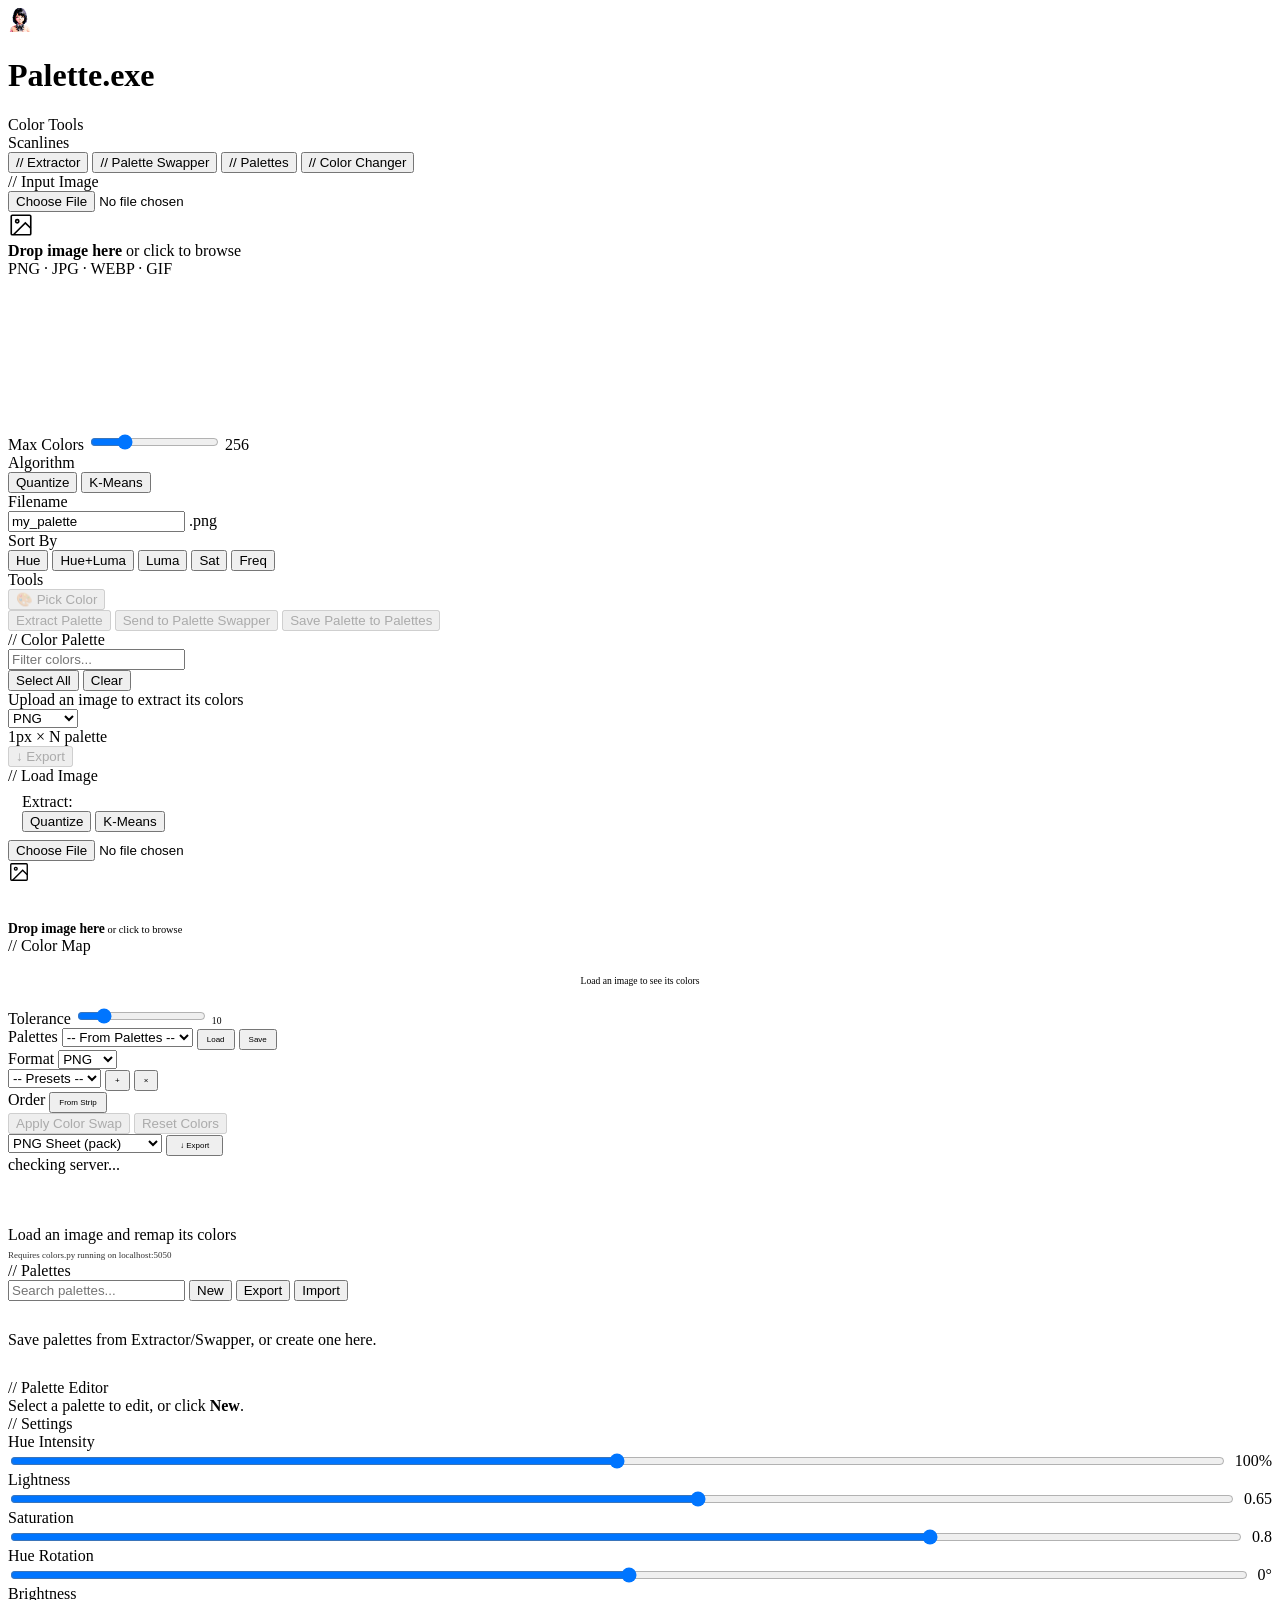
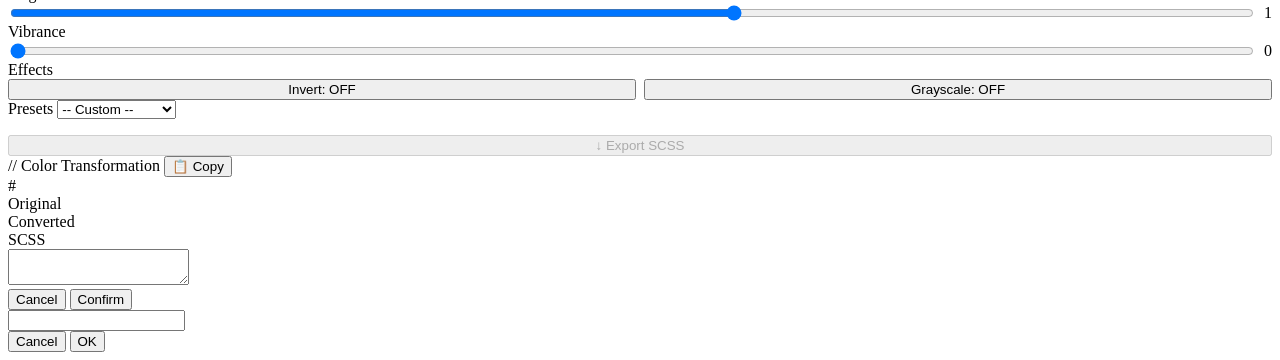
==== commit 3263512d: "Update stylesheet and script links to use raw GitHub URLs" ====
--- a/index.html
+++ b/index.html
@@ -5,8 +5,8 @@
   <meta charset="UTF-8">
   <meta name="viewport" content="width=device-width, initial-scale=1.0">
   <title>Palette.exe</title>
-  <link rel="stylesheet" href="../styles/styles.css">
-  <link rel="stylesheet" href="../styles/colorpicker.css">
+  <link rel="stylesheet" href="https://raw.githubusercontent.com/ArmaLv/Colors/refs/heads/Site/styles/styles.css">
+  <link rel="stylesheet" href="https://raw.githubusercontent.com/ArmaLv/Colors/refs/heads/Site/styles/colorpicker.css">
   <link rel="icon" type="image/png" href="favicon-source.png">
   <link rel="apple-touch-icon" href="favicon-source.png">
   <link rel="manifest" href="manifest.json">
@@ -623,13 +623,13 @@
 
   <div class="toast" id="toast"></div>
 
-  <script src="../src/colorpicker.js"></script>
-  <script src="../src/gif-decoder.js"></script>
-  <script src="../src/animated-image-handler.js"></script>
-  <script src="../src/quantize.js"></script>
-  <script src="../src/k-means.js"></script>
-  <script src="../src/script.js"></script>
-  <script src="../src/colorpicker-extractor.js"></script>
+  <script src="https://raw.githubusercontent.com/ArmaLv/Colors/refs/heads/Site/src/colorpicker.js"></script>
+  <script src="https://raw.githubusercontent.com/ArmaLv/Colors/refs/heads/Site/src/gif-decoder.js"></script>
+  <script src="https://raw.githubusercontent.com/ArmaLv/Colors/refs/heads/Site/src/animated-image-handler.js"></script>
+  <script src="https://raw.githubusercontent.com/ArmaLv/Colors/refs/heads/Site/src/quantize.js"></script>
+  <script src="https://raw.githubusercontent.com/ArmaLv/Colors/refs/heads/Site/src/k-means.js"></script>
+  <script src="https://raw.githubusercontent.com/ArmaLv/Colors/refs/heads/Site/src/script.js"></script>
+  <script src="https://raw.githubusercontent.com/ArmaLv/Colors/refs/heads/Site/src/colorpicker-extractor.js"></script>
 </body>
 
-</html>+</html>
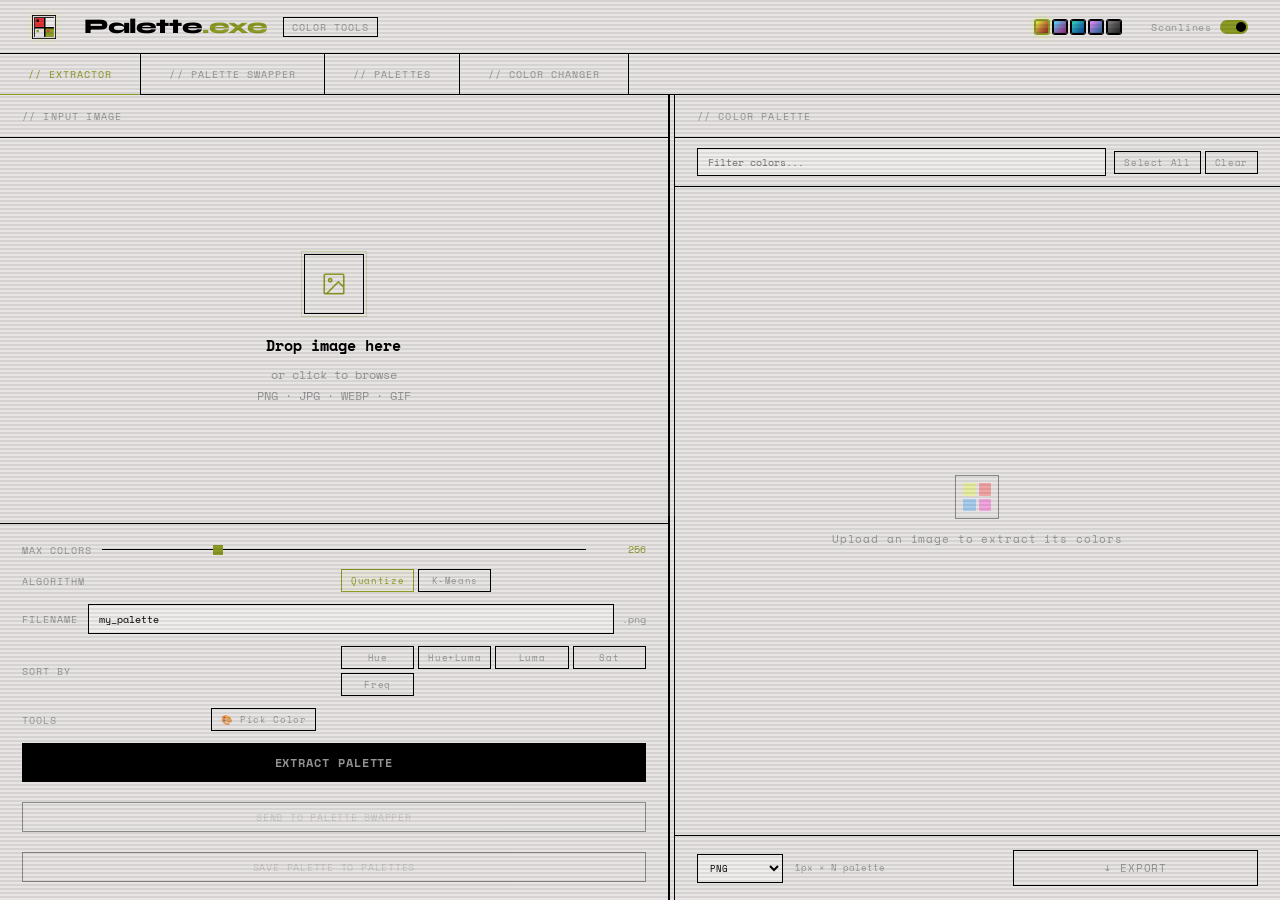
==== commit 81f641dc: "fix: revert stylesheet and script links to relative paths for local development" ====
--- a/index.html
+++ b/index.html
@@ -5,8 +5,8 @@
   <meta charset="UTF-8">
   <meta name="viewport" content="width=device-width, initial-scale=1.0">
   <title>Palette.exe</title>
-  <link rel="stylesheet" href="https://raw.githubusercontent.com/ArmaLv/Colors/refs/heads/Site/styles/styles.css">
-  <link rel="stylesheet" href="https://raw.githubusercontent.com/ArmaLv/Colors/refs/heads/Site/styles/colorpicker.css">
+  <link rel="stylesheet" href="styles/styles.css">
+  <link rel="stylesheet" href="styles/colorpicker.css">
   <link rel="icon" type="image/png" href="favicon-source.png">
   <link rel="apple-touch-icon" href="favicon-source.png">
   <link rel="manifest" href="manifest.json">
@@ -623,13 +623,13 @@
 
   <div class="toast" id="toast"></div>
 
-  <script src="https://raw.githubusercontent.com/ArmaLv/Colors/refs/heads/Site/src/colorpicker.js"></script>
-  <script src="https://raw.githubusercontent.com/ArmaLv/Colors/refs/heads/Site/src/gif-decoder.js"></script>
-  <script src="https://raw.githubusercontent.com/ArmaLv/Colors/refs/heads/Site/src/animated-image-handler.js"></script>
-  <script src="https://raw.githubusercontent.com/ArmaLv/Colors/refs/heads/Site/src/quantize.js"></script>
-  <script src="https://raw.githubusercontent.com/ArmaLv/Colors/refs/heads/Site/src/k-means.js"></script>
-  <script src="https://raw.githubusercontent.com/ArmaLv/Colors/refs/heads/Site/src/script.js"></script>
-  <script src="https://raw.githubusercontent.com/ArmaLv/Colors/refs/heads/Site/src/colorpicker-extractor.js"></script>
+  <script src="src/colorpicker.js"></script>
+  <script src="src/gif-decoder.js"></script>
+  <script src="src/animated-image-handler.js"></script>
+  <script src="src/quantize.js"></script>
+  <script src="src/k-means.js"></script>
+  <script src="src/script.js"></script>
+  <script src="src/colorpicker-extractor.js"></script>
 </body>
 
 </html>
--- a/styles/styles.css
+++ b/styles/styles.css
@@ -0,0 +1,2016 @@
+@import url('https://fonts.googleapis.com/css2?family=Space+Mono:wght@400;700&family=Syne:wght@400;700;800&display=swap');
+
+:root {
+  --bg: #0a0a0a;
+  --panel: #111111;
+  --border: #222222;
+  --accent: #e8ff47;
+  --accent2: #ff4747;
+  --text: #f0f0f0;
+  --muted: #555;
+  --extractor-left: 1.05fr;
+  --extractor-right: 0.95fr;
+  --swapper-left: 340px;
+  --swapper-right: 1fr;
+  --palettes-left: 360px;
+  --palettes-right: 1fr;
+}
+
+* { margin: 0; padding: 0; box-sizing: border-box; }
+
+html, body {
+  background: var(--bg);
+  color: var(--text);
+  font-family: 'Space Mono', monospace;
+  height: 100%;
+  display: flex;
+  flex-direction: column;
+  overflow: hidden;
+}
+
+/* SCANLINE */
+#scanline::before {
+  content: '';
+  position: fixed;
+  inset: 0;
+  background: repeating-linear-gradient(
+    0deg, transparent, transparent 2px,
+    rgba(0,0,0,0.08) 2px, rgba(0,0,0,0.08) 4px
+  );
+  pointer-events: none;
+  z-index: 9999;
+  transition: opacity 0.3s;
+}
+
+/* HEADER */
+header {
+  border-bottom: 1px solid var(--border);
+  padding: 14px 32px;
+  display: flex;
+  align-items: center;
+  gap: 16px;
+  flex-wrap: wrap;
+}
+
+header h1 {
+  font-family: 'Syne', sans-serif;
+  font-weight: 800;
+  font-size: 1.3rem;
+  letter-spacing: -0.02em;
+}
+header h1 span { color: var(--accent); }
+
+.header-logo {
+  width: 24px;
+  height: 24px;
+  margin-right: 12px;
+  vertical-align: middle;
+  filter: drop-shadow(0 0 4px rgba(232, 255, 71, 0.3));
+}
+
+.header-tag {
+  font-size: 0.6rem;
+  color: var(--muted);
+  border: 1px solid var(--border);
+  padding: 2px 8px;
+  letter-spacing: 0.1em;
+  text-transform: uppercase;
+}
+
+.header-spacer { flex: 1; }
+
+.theme-carousel {
+  display: flex;
+  align-items: center;
+  gap: 4px;
+  margin-right: 14px;
+}
+
+.theme-swatch {
+  width: 14px;
+  height: 14px;
+  border-radius: 2px;
+  border: 1px solid var(--border);
+  box-shadow: 0 0 0 1px #000;
+  cursor: pointer;
+  position: relative;
+  overflow: hidden;
+  transition: transform 0.12s, box-shadow 0.12s, border-color 0.12s;
+}
+
+.theme-swatch::after {
+  content: '';
+  position: absolute;
+  inset: 0;
+  background: linear-gradient(135deg, rgba(0,0,0,0.0), rgba(0,0,0,0.45));
+}
+
+.theme-swatch:hover {
+  transform: translateY(-1px) scale(1.05);
+  border-color: var(--accent);
+  box-shadow: 0 0 0 1px var(--accent);
+}
+
+.theme-swatch.active {
+  border-color: var(--accent);
+  box-shadow: 0 0 0 1px var(--accent), 0 0 10px rgba(232,255,71,0.6);
+}
+
+/* SCANLINE TOGGLE */
+.scanline-toggle {
+  display: flex;
+  align-items: center;
+  gap: 8px;
+  font-size: 0.6rem;
+  color: var(--muted);
+  letter-spacing: 0.08em;
+  cursor: pointer;
+  user-select: none;
+}
+.toggle-track {
+  width: 28px; height: 14px;
+  background: var(--border);
+  border-radius: 7px;
+  position: relative;
+  transition: background 0.2s;
+}
+.toggle-track.on { background: var(--accent); }
+.toggle-thumb {
+  position: absolute;
+  top: 2px; left: 2px;
+  width: 10px; height: 10px;
+  background: #000;
+  border-radius: 50%;
+  transition: left 0.2s;
+}
+.toggle-track.on .toggle-thumb { left: 16px; }
+
+/* TABS */
+.tabs {
+  display: flex;
+  border-bottom: 1px solid var(--border);
+}
+.tab-btn {
+  background: none;
+  border: none;
+  border-right: 1px solid var(--border);
+  color: var(--muted);
+  font-family: 'Space Mono', monospace;
+  font-size: 0.65rem;
+  padding: 12px 28px;
+  cursor: pointer;
+  letter-spacing: 0.1em;
+  text-transform: uppercase;
+  transition: all 0.15s;
+  position: relative;
+}
+.tab-btn:hover { color: var(--text); background: rgba(255,255,255,0.02); }
+.tab-btn.active { color: var(--accent); }
+.tab-btn.active::after {
+  content: '';
+  position: absolute;
+  bottom: -1px; left: 0; right: 0;
+  height: 1px;
+  background: var(--accent);
+}
+
+/* TAB PANELS */
+.tab-panel { display: none; flex: 1; min-height: 0; }
+.tab-panel.active { display: flex; flex-direction: column; flex: 1; min-height: 0; }
+
+.extractor-layout {
+  flex: 1;
+  display: grid;
+  grid-template-columns: minmax(260px, var(--extractor-left)) 6px minmax(260px, var(--extractor-right));
+  min-height: calc(100vh - 110px);
+}
+
+.left {
+  border-right: 1px solid var(--border);
+  display: flex;
+  flex-direction: column;
+  grid-column: 1;
+}
+
+.panel-header {
+  padding: 14px 22px;
+  border-bottom: 1px solid var(--border);
+  font-size: 0.6rem;
+  color: var(--muted);
+  letter-spacing: 0.12em;
+  text-transform: uppercase;
+}
+
+.drop-zone {
+  flex: 1;
+  display: flex;
+  flex-direction: column;
+  align-items: center;
+  justify-content: center;
+  padding: 40px;
+  cursor: pointer;
+  position: relative;
+  transition: background 0.2s;
+}
+.drop-zone:hover { background: rgba(232,255,71,0.02); }
+.drop-zone.drag-over { background: rgba(232,255,71,0.06); }
+.drop-zone input[type="file"] {
+  position: absolute; inset: 0;
+  opacity: 0; cursor: pointer;
+  width: 100%; height: 100%;
+}
+.drop-icon {
+  width: 60px; height: 60px;
+  border: 1px solid var(--border);
+  display: flex; align-items: center; justify-content: center;
+  margin-bottom: 18px; position: relative;
+}
+.drop-icon::before {
+  content: ''; position: absolute; inset: -4px;
+  border: 1px solid var(--accent); opacity: 0.3;
+}
+.drop-icon svg { color: var(--accent); }
+.drop-text { font-size: 0.72rem; color: var(--muted); text-align: center; line-height: 1.8; }
+.drop-text strong { display: block; color: var(--text); font-size: 0.95rem; margin-bottom: 6px; }
+
+.image-preview-wrap {
+  flex: 1;
+  display: flex; flex-direction: column;
+  align-items: center; justify-content: center;
+  padding: 20px;
+}
+.image-preview-wrap img {
+  max-width: 100%; max-height: 300px;
+  object-fit: contain; border: 1px solid var(--border);
+}
+.img-meta { margin-top: 10px; font-size: 0.6rem; color: var(--muted); letter-spacing: 0.08em; }
+
+.replace-btn {
+  margin-top: 10px; background: none;
+  border: 1px solid var(--border); color: var(--muted);
+  font-family: 'Space Mono', monospace; font-size: 0.62rem;
+  padding: 5px 14px; cursor: pointer; letter-spacing: 0.1em; transition: all 0.15s;
+}
+.replace-btn:hover { border-color: var(--accent); color: var(--accent); }
+
+/* CONTROLS */
+.controls {
+  padding: 18px 22px;
+  border-top: 1px solid var(--border);
+  display: flex; flex-direction: column; gap: 12px;
+}
+.control-row {
+  display: flex; align-items: center;
+  justify-content: space-between; gap: 10px;
+}
+.control-label {
+  font-size: 0.6rem; color: var(--muted);
+  letter-spacing: 0.1em; text-transform: uppercase; white-space: nowrap;
+}
+.control-value { font-size: 0.72rem; color: var(--accent); min-width: 40px; text-align: right; }
+
+input[type="range"] {
+  -webkit-appearance: none; flex: 1;
+  height: 1px; background: var(--border); outline: none; cursor: pointer;
+}
+input[type="range"]::-webkit-slider-thumb {
+  -webkit-appearance: none; width: 10px; height: 10px;
+  background: var(--accent); cursor: pointer; border-radius: 0;
+}
+
+.filename-row {
+  display: flex; gap: 8px; align-items: center;
+}
+.filename-input {
+  flex: 1; background: var(--panel);
+  border: 1px solid var(--border); color: var(--text);
+  font-family: 'Space Mono', monospace; font-size: 0.65rem;
+  padding: 6px 10px; outline: none; transition: border-color 0.15s;
+}
+.filename-input:focus { border-color: var(--accent); }
+.filename-ext { font-size: 0.6rem; color: var(--muted); }
+
+.sort-btns { display: flex; gap: 5px; flex-wrap: wrap; }
+.sort-btn {
+  background: none; border: 1px solid var(--border);
+  color: var(--muted); font-family: 'Space Mono', monospace;
+  font-size: 0.58rem; padding: 4px 9px; cursor: pointer;
+  letter-spacing: 0.07em; transition: all 0.15s;
+}
+.sort-btn:hover, .sort-btn.active {
+  border-color: var(--accent); color: var(--accent);
+  background: rgba(232,255,71,0.05);
+}
+
+.sort-btns {
+  display: grid;
+  grid-template-columns: repeat(4, 1fr);
+  gap: 4px;
+}
+
+.extract-btn {
+  background: var(--accent); color: #000; border: none;
+  font-family: 'Space Mono', monospace; font-size: 0.72rem;
+  font-weight: 700; padding: 11px 22px; cursor: pointer;
+  letter-spacing: 0.08em; text-transform: uppercase;
+  transition: all 0.15s; width: 100%;
+}
+.extract-btn:hover { background: #d4eb3c; }
+.extract-btn:disabled { background: var(--border); color: var(--muted); cursor: not-allowed; }
+
+/* RIGHT PANEL */
+.right {
+  display: flex;
+  flex-direction: column;
+  grid-column: 3;
+}
+.right-header {
+  padding: 14px 22px; border-bottom: 1px solid var(--border);
+  display: flex; align-items: center; justify-content: space-between;
+}
+.right-header .panel-label {
+  font-size: 0.6rem; color: var(--muted);
+  letter-spacing: 0.12em; text-transform: uppercase;
+}
+.color-count { font-size: 0.68rem; color: var(--accent); }
+
+.palette-toolbar {
+  padding: 10px 22px;
+  border-bottom: 1px solid var(--border);
+  display: flex;
+  gap: 8px;
+  align-items: center;
+}
+.color-filter {
+  flex: 1;
+  background: var(--panel);
+  border: 1px solid var(--border);
+  color: var(--text);
+  font-family: 'Space Mono', monospace;
+  font-size: 0.6rem;
+  padding: 6px 10px;
+  outline: none;
+}
+.color-filter:focus {
+  border-color: var(--accent);
+}
+.palette-actions {
+  display: flex;
+  gap: 4px;
+}
+
+.palette-area {
+  flex: 1; padding: 20px;
+  overflow-y: auto; display: flex; flex-direction: column; gap: 0;
+}
+.palette-strip {
+  height: 44px; width: 100%; border: 1px solid var(--border);
+  margin-bottom: 20px; display: flex; overflow: hidden; flex-shrink: 0;
+}
+.strip-color { flex: 1; height: 100%; }
+
+.color-grid {
+  display: grid;
+  grid-template-columns: repeat(auto-fill, minmax(52px, 1fr));
+  gap: 5px;
+}
+.color-swatch {
+  aspect-ratio: 1; border: 1px solid rgba(255,255,255,0.06);
+  cursor: pointer; position: relative;
+  transition: transform 0.1s; overflow: hidden;
+}
+.color-swatch:hover { transform: scale(1.08); z-index: 2; border-color: rgba(255,255,255,0.2); }
+.color-swatch.dragging { opacity: 0.6; transform: scale(0.96); }
+.color-swatch.drag-over {
+  border-color: var(--accent);
+  box-shadow: 0 0 6px rgba(232,255,71,0.4);
+}
+.color-swatch.selected {
+  border: 2px solid var(--accent);
+  box-shadow: 0 0 8px var(--accent);
+}
+.swatch-hex {
+  position: absolute; bottom: 0; left: 0; right: 0;
+  background: rgba(0,0,0,0.75); font-size: 0.48rem;
+  padding: 2px; text-align: center; letter-spacing: 0.04em;
+  opacity: 0; transition: opacity 0.15s; color: #fff;
+}
+.color-swatch:hover .swatch-hex { opacity: 1; }
+
+.empty-state {
+  flex: 1; display: flex; flex-direction: column;
+  align-items: center; justify-content: center;
+  gap: 12px; color: var(--muted); font-size: 0.68rem; letter-spacing: 0.08em;
+}
+.em-icon {
+  width: 44px; height: 44px; border: 1px solid var(--border);
+  display: grid; grid-template-columns: 1fr 1fr; gap: 3px;
+  padding: 7px; opacity: 0.4;
+}
+.em-swatch { border-radius: 1px; }
+
+.download-bar {
+  padding: 14px 22px; border-top: 1px solid var(--border);
+  display: flex; align-items: center; gap: 12px;
+}
+.download-btn {
+  flex: 1; background: none; border: 1px solid var(--accent);
+  color: var(--accent); font-family: 'Space Mono', monospace;
+  font-size: 0.68rem; padding: 9px 18px; cursor: pointer;
+  letter-spacing: 0.08em; text-transform: uppercase; transition: all 0.15s;
+}
+.download-btn:hover { background: var(--accent); color: #000; }
+.download-btn:disabled { border-color: var(--border); color: var(--muted); cursor: not-allowed; }
+.download-info { font-size: 0.58rem; color: var(--muted); line-height: 1.6; flex: 1; }
+.export-select {
+  background: var(--panel);
+  border: 1px solid var(--border);
+  color: var(--text);
+  font-family: 'Space Mono', monospace;
+  font-size: 0.55rem;
+  padding: 6px 8px;
+  cursor: pointer;
+}
+
+.extract-link-btn {
+  margin-top: 8px;
+  background: none;
+  border: 1px solid var(--border);
+  color: var(--muted);
+  font-family: 'Space Mono', monospace;
+  font-size: 0.6rem;
+  padding: 7px 14px;
+  cursor: pointer;
+  letter-spacing: 0.08em;
+  text-transform: uppercase;
+}
+.extract-link-btn:hover {
+  border-color: var(--accent);
+  color: var(--accent);
+}
+.extract-link-btn:disabled {
+  opacity: 0.4;
+  cursor: not-allowed;
+}
+
+.loading-bar { width: 100%; height: 1px; background: var(--border); overflow: hidden; margin-bottom: 18px; }
+.loading-bar-inner { height: 100%; background: var(--accent); width: 0%; transition: width 0.5s ease; }
+
+.color-detail {
+  padding: 14px 22px;
+  border-top: 1px solid var(--border);
+  display: flex;
+  gap: 14px;
+  align-items: center;
+  background: var(--panel);
+}
+.detail-swatch {
+  width: 48px;
+  height: 48px;
+  border: 1px solid rgba(255,255,255,0.1);
+  flex-shrink: 0;
+}
+.detail-info {
+  flex: 1;
+  display: flex;
+  flex-direction: column;
+  gap: 4px;
+}
+.detail-row {
+  display: flex;
+  align-items: center;
+  gap: 8px;
+}
+.detail-label {
+  font-size: 0.5rem;
+  color: var(--muted);
+  letter-spacing: 0.1em;
+  width: 28px;
+}
+.detail-value {
+  font-family: 'Space Mono', monospace;
+  font-size: 0.6rem;
+  color: var(--text);
+  flex: 1;
+}
+.detail-copy {
+  background: none;
+  border: none;
+  cursor: pointer;
+  font-size: 0.65rem;
+  opacity: 0.5;
+  transition: opacity 0.15s;
+}
+.detail-copy:hover {
+  opacity: 1;
+}
+
+.palette-area::-webkit-scrollbar { width: 3px; }
+.palette-area::-webkit-scrollbar-thumb { background: var(--border); }
+
+canvas { display: none; }
+
+.swapper-layout {
+  flex: 1;
+  display: grid;
+  grid-template-columns: minmax(260px, var(--swapper-left)) 6px minmax(260px, var(--swapper-right));
+  min-height: calc(100vh - 110px);
+  overflow: hidden;
+}
+
+.palettes-layout {
+  flex: 1;
+  display: grid;
+  grid-template-columns: minmax(260px, var(--palettes-left)) 6px minmax(260px, var(--palettes-right));
+  min-height: calc(100vh - 110px);
+  overflow: hidden;
+}
+
+.palettes-left {
+  border-right: 1px solid var(--border);
+  display: flex;
+  flex-direction: column;
+  overflow: hidden;
+  min-height: 0;
+  grid-column: 1;
+}
+
+.palettes-toolbar {
+  padding: 10px 22px;
+  border-bottom: 1px solid var(--border);
+  display: flex;
+  gap: 8px;
+  align-items: center;
+}
+
+.palettes-list {
+  flex: 1;
+  overflow-y: auto;
+  overflow-x: hidden;
+  padding: 14px;
+  display: flex;
+  flex-direction: column;
+  gap: 8px;
+  min-height: 0;
+}
+.palettes-list::-webkit-scrollbar { width: 3px; }
+.palettes-list::-webkit-scrollbar-thumb { background: var(--border); }
+
+.palette-card {
+  border: 1px solid var(--border);
+  padding: 10px;
+  display: flex;
+  flex-direction: column;
+  gap: 8px;
+  cursor: pointer;
+  transition: background 0.15s, border-color 0.15s, box-shadow 0.15s;
+}
+.palette-card:hover { background: rgba(255,255,255,0.03); }
+.palette-card.active { border-color: var(--accent); box-shadow: 0 0 0 1px var(--accent); }
+
+.palette-card-top {
+  display: flex;
+  align-items: baseline;
+  justify-content: space-between;
+  gap: 10px;
+}
+.palette-card-name {
+  font-size: 0.62rem;
+  letter-spacing: 0.08em;
+  color: var(--text);
+  overflow: hidden;
+  text-overflow: ellipsis;
+  white-space: nowrap;
+}
+.palette-card-meta {
+  font-size: 0.52rem;
+  color: var(--muted);
+  letter-spacing: 0.08em;
+  white-space: nowrap;
+}
+.palette-card-strip {
+  height: 22px;
+  border: 1px solid rgba(255,255,255,0.06);
+  display: flex;
+  overflow: hidden;
+}
+.palette-card-strip span { flex: 1; }
+
+.palettes-resizer { grid-column: 2; }
+
+.palettes-right {
+  display: flex;
+  flex-direction: column;
+  grid-column: 3;
+  overflow: hidden;
+  min-height: 0;
+}
+
+.palettes-editor {
+  flex: 1;
+  overflow-y: auto;
+  overflow-x: hidden;
+  padding: 18px 22px;
+  display: flex;
+  flex-direction: column;
+  gap: 12px;
+  min-height: 0;
+}
+.palettes-editor::-webkit-scrollbar { width: 3px; }
+.palettes-editor::-webkit-scrollbar-thumb { background: var(--border); }
+
+.palettes-download-bar {
+  display: flex;
+  align-items: center;
+  gap: 8px;
+  padding: 10px 12px;
+  border-top: 1px solid var(--border);
+  background: var(--panel);
+}
+
+.palettes-download-bar .export-select {
+  background: var(--panel);
+  border: 1px solid var(--border);
+  color: var(--text);
+  font-family: 'Space Mono', monospace;
+  font-size: 0.6rem;
+  padding: 4px 8px;
+  cursor: pointer;
+}
+
+.palettes-download-bar .download-btn {
+  background: var(--accent);
+  color: #000;
+  border: none;
+  font-family: 'Space Mono', monospace;
+  font-size: 0.6rem;
+  padding: 6px 12px;
+  cursor: pointer;
+}
+
+.palettes-download-bar .download-btn:hover {
+  filter: brightness(1.1);
+}
+
+.palettes-download-bar .download-info {
+  flex: 1;
+  font-size: 0.55rem;
+  color: var(--muted);
+}
+
+.palette-editor-row {
+  display: flex;
+  align-items: center;
+  gap: 10px;
+}
+
+.palette-name-input {
+  flex: 1;
+  background: var(--panel);
+  border: 1px solid var(--border);
+  color: var(--text);
+  font-family: 'Space Mono', monospace;
+  font-size: 0.65rem;
+  padding: 8px 10px;
+  outline: none;
+}
+.palette-name-input:focus { border-color: var(--accent); }
+
+.palette-editor-actions {
+  display: flex;
+  gap: 6px;
+  flex-wrap: wrap;
+}
+
+.palette-colors-grid {
+  display: grid;
+  grid-template-columns: repeat(auto-fill, minmax(160px, 1fr));
+  gap: 8px;
+}
+
+.palette-color-item {
+  border: 1px solid var(--border);
+  background: rgba(255,255,255,0.02);
+  display: flex;
+  align-items: center;
+  gap: 8px;
+  padding: 8px;
+  border-radius: 4px;
+  transition: border-color 0.15s ease, background 0.15s ease, box-shadow 0.15s ease;
+  cursor: grab;
+  overflow: hidden;
+  min-width: 0;
+}
+
+.palette-color-item:hover {
+  border-color: var(--accent);
+  background: rgba(255,255,255,0.05);
+}
+
+.palette-color-item:active {
+  cursor: grabbing;
+}
+
+.palette-color-swatch {
+  width: 24px;
+  height: 24px;
+  min-width: 24px;
+  border: 1px solid rgba(255,255,255,0.1);
+  flex-shrink: 0;
+  cursor: pointer;
+  border-radius: 3px;
+  transition: transform 0.15s ease, box-shadow 0.15s ease;
+}
+
+.palette-color-swatch:hover {
+  transform: scale(1.1);
+  box-shadow: 0 0 8px rgba(232,255,71,0.4);
+}
+
+.palette-color-hex {
+  flex: 1;
+  min-width: 0;
+  background: transparent;
+  border: 1px solid transparent;
+  color: var(--accent);
+  font-family: 'Space Mono', monospace;
+  font-size: 0.62rem;
+  text-transform: uppercase;
+  padding: 4px 6px;
+  border-radius: 3px;
+  transition: border-color 0.15s ease, background 0.15s ease;
+}
+
+.palette-color-hex:hover {
+  border-color: var(--border);
+  background: rgba(255,255,255,0.03);
+}
+
+.palette-color-hex:focus {
+  outline: none;
+  border-color: var(--accent);
+  background: rgba(232,255,71,0.05);
+  border-radius: 3px;
+}
+
+.palette-color-remove {
+  background: none;
+  border: 1px solid var(--border);
+  color: var(--muted);
+  font-family: 'Space Mono', monospace;
+  font-size: 0.55rem;
+  padding: 3px 6px;
+  cursor: pointer;
+  border-radius: 3px;
+  transition: all 0.15s ease;
+  opacity: 0.6;
+  flex-shrink: 0;
+  min-width: 20px;
+}
+
+.palette-color-remove:hover {
+  border-color: var(--accent2);
+  color: var(--accent2);
+  opacity: 1;
+}
+
+.palette-color-remove:active {
+  transform: scale(0.95);
+}
+
+.palette-colors-list {
+  display: flex;
+  flex-direction: column;
+  gap: 6px;
+}
+
+.palette-color-item.list-view {
+  flex-direction: row;
+  align-items: center;
+  height: auto;
+  padding: 10px;
+  justify-content: space-between;
+}
+
+.palette-color-item.list-view .palette-color-swatch {
+  width: 32px;
+  height: 32px;
+  min-width: 32px;
+  order: 1;
+  flex-shrink: 0;
+}
+
+.palette-color-item.list-view .palette-color-hex {
+  order: 2;
+  flex: 0 0 auto;
+  width: 80px;
+  text-align: center;
+}
+
+.palette-color-note {
+  flex: 1;
+  min-width: 150px;
+  background: transparent;
+  border: 1px solid transparent;
+  color: var(--text);
+  font-family: 'Space Mono', monospace;
+  font-size: 0.62rem;
+  padding: 4px 6px;
+  border-radius: 3px;
+  transition: border-color 0.15s ease, background 0.15s ease;
+}
+
+.palette-color-note:hover {
+  border-color: var(--border);
+  background: rgba(255,255,255,0.03);
+}
+
+.palette-color-note:focus {
+  outline: none;
+  border-color: var(--accent);
+  background: rgba(232,255,71,0.05);
+}
+
+.palette-color-item.list-view .palette-color-note {
+  order: 3;
+  flex: 1;
+  min-width: 200px;
+}
+
+.palette-color-item.list-view .palette-color-remove {
+  order: 4;
+  flex-shrink: 0;
+}
+
+.palettes-import-area {
+  display: flex;
+  flex-direction: column;
+}
+
+.color-text-input:focus {
+  border-color: var(--accent) !important;
+  background: rgba(232, 255, 71, 0.02) !important;
+}
+
+.swap-sidebar {
+  border-right: 1px solid var(--border);
+  display: flex;
+  flex-direction: column;
+  overflow: hidden;
+  min-height: 0;
+  grid-column: 1;
+}
+
+.swap-drop-zone {
+  min-height: 180px;
+  max-height: 220px;
+  display: flex; flex-direction: column;
+  align-items: center; justify-content: center;
+  padding: 16px; cursor: pointer;
+  position: relative; transition: background 0.2s;
+  border-bottom: 1px solid var(--border);
+  overflow: hidden;
+}
+.swap-drop-zone:hover { background: rgba(232,255,71,0.02); }
+.swap-drop-zone.drag-over { background: rgba(232,255,71,0.06); }
+.swap-drop-zone input[type="file"] {
+  position: absolute; inset: 0; opacity: 0; cursor: pointer;
+  width: 100%; height: 100%;
+}
+.swap-drop-content {
+  display: flex; flex-direction: column;
+  align-items: center; justify-content: center;
+  width: 100%;
+}
+.swap-image-preview {
+  width: 100%;
+  height: 100%;
+  display: flex; flex-direction: column;
+  align-items: center; justify-content: center;
+  gap: 8px;
+}
+.swap-image-preview img {
+  max-width: 100%;
+  object-fit: contain;
+  border: 1px solid var(--border);
+}
+.swap-preview-info {
+  font-size: 0.5rem; color: var(--muted);
+}
+
+.swap-controls-scroll {
+  flex: 1;
+  overflow-y: auto;
+  overflow-x: hidden;
+  display: flex; flex-direction: column;
+  min-height: 0;
+  height: 100%;
+}
+
+.swap-palette-list {
+  flex: 1; 
+  overflow-y: auto; 
+  overflow-x: hidden;
+  padding: 14px;
+  display: flex; flex-direction: column; gap: 6px;
+  min-height: 0;
+}
+.swap-palette-list::-webkit-scrollbar { width: 3px; }
+.swap-palette-list::-webkit-scrollbar-thumb { background: var(--border); }
+
+.swap-color-row {
+  display: flex; align-items: center; gap: 8px;
+  padding: 5px 8px; border: 1px solid var(--border);
+  cursor: default; transition: background 0.15s;
+  font-size: 0.6rem;
+}
+.swap-color-row:hover { background: rgba(255,255,255,0.03); }
+.swap-color-row[draggable="true"] { cursor: grab; }
+.swap-color-row[draggable="true"]:active { cursor: grabbing; }
+
+.swatch-orig, .swatch-new {
+  width: 24px; height: 24px;
+  border: 1px solid rgba(255,255,255,0.1); flex-shrink: 0;
+}
+.swatch-new { cursor: pointer; position: relative; }
+.swatch-new:hover::after {
+  content: '🎨';
+  position: absolute; inset: 0;
+  display: flex; align-items: center; justify-content: center;
+  background: rgba(0,0,0,0.5); font-size: 10px; color: #fff;
+  display: grid; place-items: center;
+}
+.color-picker-hidden {
+  position: absolute;
+  opacity: 0;
+  width: 100%;
+  height: 100%;
+  cursor: pointer;
+  top: 0;
+  left: 0;
+}
+
+.swap-arrow { color: var(--muted); font-size: 0.6rem; }
+.swap-hex-label { color: var(--muted); font-family: 'Space Mono', monospace; flex: 1; }
+.swap-hex-new { 
+  color: var(--accent); font-family: 'Space Mono', monospace; 
+  background: transparent; border: none; width: 70px; padding: 2px 4px;
+  text-transform: uppercase;
+}
+.swap-hex-new:focus { outline: 1px solid var(--accent); border-radius: 2px; }
+
+.swap-actions {
+  padding: 14px; border-top: 1px solid var(--border);
+  display: flex; flex-direction: column; gap: 8px;
+  flex-shrink: 0;
+  background: var(--panel);
+}
+
+.swap-btn {
+  background: var(--accent); color: #000; border: none;
+  font-family: 'Space Mono', monospace; font-size: 0.68rem;
+  font-weight: 700; padding: 10px; cursor: pointer;
+  letter-spacing: 0.08em; text-transform: uppercase; transition: all 0.15s;
+}
+.swap-btn:hover { background: #d4eb3c; }
+.swap-btn:disabled { background: var(--border); color: var(--muted); cursor: not-allowed; }
+.swap-btn.secondary {
+  background: none; border: 1px solid var(--border);
+  color: var(--muted);
+}
+.swap-btn.secondary:hover { border-color: var(--accent); color: var(--accent); background: none; }
+
+.swap-canvas-area {
+  position: relative;
+  display: flex;
+  flex-direction: column;
+  flex: 1;
+  min-height: 0;
+  padding: 32px;
+  gap: 16px;
+  background: var(--bg);
+  grid-column: 3;
+}
+
+.resize-handle {
+  grid-column: 2;
+  cursor: col-resize;
+  background: linear-gradient(
+    to bottom,
+    transparent 0,
+    transparent 40%,
+    rgba(255,255,255,0.05) 40%,
+    rgba(255,255,255,0.15) 60%,
+    transparent 60%,
+    transparent 100%
+  );
+  border-left: 1px solid #050505;
+  border-right: 1px solid #050505;
+  position: relative;
+}
+
+.resize-handle::after {
+  content: '';
+  position: absolute;
+  top: 50%;
+  left: 50%;
+  width: 2px;
+  height: 36px;
+  background: rgba(255,255,255,0.18);
+  box-shadow:
+    -3px 0 0 rgba(255,255,255,0.12),
+    3px 0 0 rgba(255,255,255,0.12);
+  transform: translate(-50%, -50%);
+  opacity: 0.7;
+}
+
+body.resizing .resize-handle::after {
+  opacity: 1;
+}
+
+@media (max-width: 860px) {
+  .extractor-layout {
+    grid-template-columns: 1fr;
+  }
+  .resize-handle.extractor-resizer {
+    display: none;
+  }
+  .left {
+    grid-column: 1;
+  }
+  .right {
+    grid-column: 1;
+  }
+
+  .swapper-layout {
+    grid-template-columns: 1fr;
+  }
+  .resize-handle.swapper-resizer {
+    display: none;
+  }
+  .swap-sidebar {
+    grid-column: 1;
+  }
+  .swap-canvas-area {
+    grid-column: 1;
+  }
+
+  .palettes-layout {
+    grid-template-columns: 1fr;
+  }
+  .resize-handle.palettes-resizer {
+    display: none;
+  }
+  .resize-handle.colorchanger-resizer {
+    display: none;
+  }
+  .palettes-left {
+    grid-column: 1;
+    border-right: none;
+    border-bottom: 1px solid var(--border);
+  }
+  .palettes-right {
+    grid-column: 1;
+  }
+
+  .colorchanger-bottom {
+    grid-template-columns: 1fr;
+  }
+  .colorchanger-left {
+    border-right: none;
+    border-bottom: 1px solid var(--border);
+  }
+}
+
+.swap-canvas-wrap {
+  flex: 1;
+  width: 100%;
+  height: 100%;
+  position: relative;
+  display: flex;
+  align-items: center;
+  justify-content: center;
+  overflow: auto;
+  border: 1px solid var(--border);
+  background: repeating-conic-gradient(#111 0% 25%, #0a0a0a 0% 50%) 50% / 20px 20px;
+  min-height: 0;
+  transition: background 0.2s ease;
+}
+
+.swap-canvas-wrap.zoomed {
+  overflow: auto;
+}
+
+#swapOutputCanvas {
+  display: block;
+  max-width: 100%;
+  max-height: 100%;
+  image-rendering: pixelated;
+  cursor: zoom-in;
+  transition: transform 0.2s;
+}
+#swapOutputCanvas.zoomed {
+  cursor: grab;
+  transform: scale(1);
+}
+#swapOutputCanvas.panning {
+  cursor: grabbing;
+}
+
+.swap-empty {
+  display: flex; flex-direction: column;
+  align-items: center; justify-content: center;
+  gap: 14px; color: var(--muted);
+  font-size: 0.68rem; letter-spacing: 0.08em;
+  text-align: center;
+}
+
+.swap-canvas-actions {
+  display: flex; gap: 10px; flex-wrap: wrap; justify-content: center;
+}
+
+.download-dialog-overlay {
+  position: fixed;
+  inset: 0;
+  background: rgba(0, 0, 0, 0.8);
+  display: flex;
+  align-items: center;
+  justify-content: center;
+  z-index: 8000;
+}
+.download-dialog {
+  background: #0b0b0b;
+  border: 1px solid var(--accent);
+  box-shadow: 0 0 18px rgba(232,255,71,0.35);
+  padding: 18px 22px;
+  min-width: 260px;
+  max-width: 320px;
+  display: flex;
+  flex-direction: column;
+  gap: 10px;
+}
+.download-dialog-title {
+  font-size: 0.62rem;
+  letter-spacing: 0.12em;
+  text-transform: uppercase;
+  color: var(--accent);
+  margin-bottom: 4px;
+}
+.download-dialog-body {
+  display: flex;
+  flex-direction: column;
+  gap: 10px;
+}
+.download-dialog-text {
+  font-size: 0.6rem;
+  color: var(--muted);
+}
+.download-dialog-buttons {
+  display: flex;
+  flex-wrap: wrap;
+  gap: 8px;
+}
+.download-dialog-cancel {
+  width: 100%;
+  margin-top: 4px;
+}
+
+.swap-server-status {
+  position: absolute; top: 12px; right: 14px;
+  font-size: 0.58rem; color: var(--muted);
+  letter-spacing: 0.08em; display: flex; align-items: center; gap: 6px;
+}
+.status-dot {
+  width: 6px; height: 6px; border-radius: 50%;
+  background: var(--border);
+}
+.status-dot.online { background: #47ff7a; box-shadow: 0 0 6px #47ff7a88; }
+.status-dot.offline { background: var(--accent2); }
+
+.swap-tolerance-row {
+  display: flex; align-items: center; gap: 8px;
+  font-size: 0.58rem; color: var(--muted);
+}
+.swap-tolerance-row input[type="range"] { flex: 1; }
+.swap-tolerance-row select {
+  flex: 1; background: var(--panel); color: var(--text);
+  border: 1px solid var(--border); padding: 4px 8px;
+  font-family: 'Space Mono', monospace; font-size: 0.58rem;
+  cursor: pointer;
+}
+.swap-tolerance-row select:focus {
+  outline: none; border-color: var(--accent);
+}
+
+/* TOAST */
+.toast {
+  position: fixed; bottom: 22px; left: 50%;
+  transform: translateX(-50%) translateY(80px);
+  background: var(--accent); color: #000;
+  font-family: 'Space Mono', monospace; font-size: 0.68rem;
+  font-weight: 700; padding: 9px 22px; letter-spacing: 0.08em;
+  transition: transform 0.3s cubic-bezier(0.34, 1.56, 0.64, 1);
+  z-index: 10000; white-space: nowrap;
+}
+.toast.show { transform: translateX(-50%) translateY(0); }
+.toast.error { background: var(--accent2); color: #fff; }
+
+@media (max-width: 860px) {
+  .theme-carousel {
+    display: none;
+  }
+  .left { border-right: none; border-bottom: 1px solid var(--border); }
+  .swap-sidebar { border-right: none; border-bottom: 1px solid var(--border); }
+  header { padding: 10px 16px; }
+  header h1 { font-size: 1rem; }
+  .tab-btn { padding: 10px 16px; font-size: 0.6rem; }
+  .controls { padding: 12px 16px; }
+  .control-row { flex-wrap: wrap; gap: 8px; }
+  .control-label { width: 100%; }
+  input[type="range"] { width: 100%; }
+  .sort-btns { width: 100%; justify-content: flex-start; }
+  .palette-toolbar { flex-direction: column; align-items: stretch; }
+  .palette-actions { justify-content: flex-end; }
+  .color-detail { flex-direction: column; align-items: flex-start; gap: 10px; }
+  .detail-info { width: 100%; }
+  .download-bar { flex-wrap: wrap; }
+  .export-select { width: 100%; }
+  .download-info { width: 100%; text-align: center; }
+  .download-btn { width: 100%; }
+}
+
+@media (max-width: 480px) {
+  .header-tag { display: none; }
+  .scanline-toggle span { display: none; }
+  .color-grid { grid-template-columns: repeat(auto-fill, minmax(40px, 1fr)); }
+  .swapper-layout { min-height: auto; }
+  .swap-canvas-area { min-height: 300px; }
+  .swap-drop-zone { min-height: 140px; max-height: 160px; }
+  .swap-controls-scroll { min-height: 200px; }
+  .swap-canvas-wrap { min-height: 250px; }
+  .swap-canvas-actions { gap: 6px; }
+  .swap-canvas-actions .swap-btn { padding: 6px 12px !important; font-size: 0.5rem !important; }
+}
+
+.confirm-overlay {
+  position: fixed;
+  inset: 0;
+  background: rgba(0, 0, 0, 0.85);
+  display: flex;
+  align-items: center;
+  justify-content: center;
+  z-index: 10000;
+  opacity: 0;
+  visibility: hidden;
+  transition: opacity 0.15s, visibility 0.15s;
+}
+
+.confirm-overlay.show {
+  opacity: 1;
+  visibility: visible;
+}
+
+.confirm-dialog {
+  background: var(--panel);
+  border: 1px solid var(--border);
+  padding: 20px;
+  max-width: 320px;
+  width: 90%;
+}
+
+.confirm-message {
+  color: var(--text);
+  font-size: 0.72rem;
+  margin-bottom: 20px;
+  line-height: 1.6;
+  letter-spacing: 0.05em;
+  text-transform: uppercase;
+}
+
+.confirm-buttons {
+  display: flex;
+  gap: 8px;
+  justify-content: flex-end;
+}
+
+.confirm-btn {
+  padding: 8px 16px;
+  font-family: 'Space Mono', monospace;
+  font-size: 0.6rem;
+  cursor: pointer;
+  transition: all 0.1s ease;
+  text-transform: uppercase;
+  letter-spacing: 0.08em;
+}
+
+.confirm-btn.cancel {
+  background: transparent;
+  border: 1px solid var(--border);
+  color: var(--muted);
+}
+
+.confirm-btn.cancel:hover {
+  border-color: var(--accent);
+  color: var(--accent);
+}
+
+.confirm-btn.confirm {
+  background: var(--accent);
+  border: 1px solid var(--accent);
+  color: #000;
+}
+
+.confirm-btn.confirm:hover {
+  background: var(--accent2);
+  border-color: var(--accent2);
+  color: #fff;
+}
+
+.prompt-overlay {
+  position: fixed;
+  inset: 0;
+  background: rgba(0, 0, 0, 0.85);
+  display: flex;
+  align-items: center;
+  justify-content: center;
+  z-index: 10001;
+  opacity: 0;
+  visibility: hidden;
+  transition: opacity 0.15s, visibility 0.15s;
+}
+
+.prompt-overlay.show {
+  opacity: 1;
+  visibility: visible;
+}
+
+.prompt-dialog {
+  background: var(--panel);
+  border: 1px solid var(--border);
+  padding: 20px;
+  max-width: 320px;
+  width: 90%;
+}
+
+.prompt-message {
+  color: var(--text);
+  font-size: 0.72rem;
+  margin-bottom: 16px;
+  line-height: 1.6;
+  letter-spacing: 0.05em;
+  text-transform: uppercase;
+}
+
+.prompt-input {
+  width: 100%;
+  background: var(--bg);
+  border: 1px solid var(--border);
+  padding: 10px 12px;
+  color: var(--text);
+  font-family: 'Space Mono', monospace;
+  font-size: 0.75rem;
+  margin-bottom: 16px;
+  box-sizing: border-box;
+  text-transform: none;
+  letter-spacing: normal;
+}
+
+.prompt-input:focus {
+  outline: none;
+  border-color: var(--accent);
+}
+
+.prompt-buttons {
+  display: flex;
+  gap: 8px;
+  justify-content: flex-end;
+}
+
+.prompt-btn {
+  padding: 8px 16px;
+  font-family: 'Space Mono', monospace;
+  font-size: 0.6rem;
+  cursor: pointer;
+  transition: all 0.1s ease;
+  text-transform: uppercase;
+  letter-spacing: 0.08em;
+}
+
+.prompt-btn.cancel {
+  background: transparent;
+  border: 1px solid var(--border);
+  color: var(--muted);
+}
+
+.prompt-btn.cancel:hover {
+  border-color: var(--accent);
+  color: var(--accent);
+}
+
+.prompt-btn.ok {
+  background: var(--accent);
+  border: 1px solid var(--accent);
+  color: #000;
+}
+
+.prompt-btn.ok:hover {
+  background: var(--accent2);
+  border-color: var(--accent2);
+  color: #fff;
+}
+
+/* COLOR PICKER MODAL */
+.modal {
+  position: fixed;
+  inset: 0;
+  background: rgba(0, 0, 0, 0.85);
+  display: flex;
+  align-items: center;
+  justify-content: center;
+  z-index: 10001;
+  opacity: 0;
+  visibility: hidden;
+  transition: opacity 0.15s, visibility 0.15s;
+}
+
+.modal.show {
+  opacity: 1;
+  visibility: visible;
+}
+
+.modal-content {
+  background: var(--panel);
+  border: 1px solid var(--border);
+  max-width: 340px;
+  width: 90%;
+  box-shadow: 0 10px 40px rgba(0, 0, 0, 0.5);
+}
+
+.modal-header {
+  display: flex;
+  justify-content: space-between;
+  align-items: center;
+  padding: 16px 20px;
+  border-bottom: 1px solid var(--border);
+}
+
+.modal-title {
+  font-size: 0.7rem;
+  color: var(--text);
+  text-transform: uppercase;
+  letter-spacing: 0.1em;
+  font-weight: 700;
+}
+
+.modal-close {
+  background: none;
+  border: none;
+  color: var(--muted);
+  font-size: 1.4rem;
+  cursor: pointer;
+  padding: 0;
+  width: 24px;
+  height: 24px;
+  display: flex;
+  align-items: center;
+  justify-content: center;
+  transition: color 0.1s;
+}
+
+.modal-close:hover {
+  color: var(--accent);
+}
+
+.modal-body {
+  padding: 20px;
+}
+
+.color-picker-modal .modal-body {
+  display: flex;
+  flex-direction: column;
+  gap: 16px;
+}
+
+.picker-color-preview {
+  display: flex;
+  align-items: center;
+  gap: 12px;
+  padding: 12px;
+  background: var(--bg);
+  border: 1px solid var(--border);
+}
+
+.picker-swatch {
+  width: 60px;
+  height: 60px;
+  border: 1px solid var(--border);
+  background: #000;
+  flex-shrink: 0;
+}
+
+.picker-hex {
+  font-family: 'Space Mono', monospace;
+  font-size: 0.85rem;
+  color: var(--accent);
+  font-weight: 700;
+  letter-spacing: 0.05em;
+}
+
+.picker-actions {
+  display: flex;
+  flex-direction: column;
+  gap: 8px;
+}
+
+.picker-action-btn {
+  padding: 10px 14px;
+  background: var(--panel);
+  border: 1px solid var(--border);
+  color: var(--text);
+  font-family: 'Space Mono', monospace;
+  font-size: 0.62rem;
+  cursor: pointer;
+  text-transform: uppercase;
+  letter-spacing: 0.08em;
+  transition: all 0.1s;
+}
+
+.picker-action-btn:hover {
+  border-color: var(--accent);
+  color: var(--accent);
+  background: rgba(232, 255, 71, 0.05);
+}
+
+.picker-action-btn.add {
+  background: var(--accent);
+  border: 1px solid var(--accent);
+  color: #000;
+}
+
+.picker-action-btn.add:hover {
+  background: #d4eb3c;
+  border-color: #d4eb3c;
+}
+
+.picker-action-btn.replace {
+  background: var(--accent2);
+  border: 1px solid var(--accent2);
+  color: #fff;
+}
+
+.picker-action-btn.replace:hover {
+  background: #ff6666;
+  border-color: #ff6666;
+}
+
+.replace-color-grid {
+  display: grid;
+  grid-template-columns: repeat(auto-fill, minmax(45px, 1fr));
+  gap: 6px;
+  margin-top: 8px;
+}
+
+.replace-color-item {
+  aspect-ratio: 1;
+  border: 1px solid var(--border);
+  cursor: pointer;
+  transition: all 0.1s;
+  position: relative;
+  overflow: hidden;
+  background: #000;
+}
+
+.replace-color-item:hover {
+  border-color: var(--accent);
+  transform: scale(1.05);
+  z-index: 1;
+}
+
+.replace-color-item.selected {
+  border-color: var(--accent);
+  box-shadow: 0 0 8px rgba(232, 255, 71, 0.5);
+}
+
+.replace-color-item .color-label {
+  position: absolute;
+  bottom: 2px;
+  left: 2px;
+  font-size: 0.45rem;
+  color: rgba(240, 240, 240, 0.8);
+  font-weight: 700;
+  background: rgba(0, 0, 0, 0.6);
+  padding: 1px 3px;
+  line-height: 1;
+}
+
+/* IMAGE PREVIEW WITH PICKER CURSOR */
+#imagePreview.picker-mode {
+  cursor: crosshair;
+}
+
+.canvas-picker-mode {
+  cursor: crosshair !important;
+}
+
+.canvas-theme-slider {
+  display: inline-flex;
+  align-items: center;
+  gap: 8px;
+  background: var(--panel);
+  border: 1px solid var(--border);
+  border-radius: 4px;
+  padding: 4px 8px;
+}
+
+.canvas-theme-slider input[type="range"] {
+  -webkit-appearance: none;
+  width: 50px;
+  height: 4px;
+  background: var(--border);
+  border-radius: 2px;
+  outline: none;
+}
+
+.canvas-theme-slider input[type="range"]::-webkit-slider-thumb {
+  -webkit-appearance: none;
+  width: 14px;
+  height: 14px;
+  background: var(--accent);
+  border-radius: 50%;
+  cursor: pointer;
+  transition: transform 0.15s ease;
+}
+
+.canvas-theme-slider input[type="range"]::-webkit-slider-thumb:hover {
+  transform: scale(1.2);
+}
+
+.canvas-theme-slider input[type="range"]::-moz-range-thumb {
+  width: 14px;
+  height: 14px;
+  background: var(--accent);
+  border: none;
+  border-radius: 50%;
+  cursor: pointer;
+}
+
+.canvas-theme-icon {
+  font-size: 0.8rem;
+  width: 16px;
+  text-align: center;
+}
+
+.swap-mode-selector-overlay {
+  position: fixed;
+  inset: 0;
+  background: rgba(0, 0, 0, 0.85);
+  display: flex;
+  align-items: center;
+  justify-content: center;
+  z-index: 8100;
+  opacity: 0;
+  visibility: hidden;
+  transition: opacity 0.15s, visibility 0.15s;
+}
+
+.swap-mode-selector-overlay[data-show="true"],
+.swap-mode-selector-overlay.show {
+  opacity: 1;
+  visibility: visible;
+}
+
+.swap-mode-dialog {
+  background: var(--panel);
+  border: 1px solid var(--accent);
+  box-shadow: 0 0 18px rgba(232,255,71,0.35);
+  padding: 20px;
+  min-width: 320px;
+  max-width: 420px;
+  display: flex;
+  flex-direction: column;
+  gap: 14px;
+}
+
+.swap-mode-title {
+  font-size: 0.65rem;
+  letter-spacing: 0.12em;
+  text-transform: uppercase;
+  color: var(--accent);
+}
+
+.swap-mode-body {
+  display: flex;
+  flex-direction: column;
+  gap: 12px;
+}
+
+.swap-mode-message {
+  font-size: 0.62rem;
+  color: var(--text);
+  line-height: 1.5;
+}
+
+.swap-mode-buttons {
+  display: flex;
+  flex-direction: column;
+  gap: 8px;
+}
+
+.swap-mode-buttons .swap-btn {
+  text-align: left;
+  padding: 10px 14px;
+  font-size: 0.62rem;
+  line-height: 1.4;
+}
+
+/* COLOR CHANGER TAB */
+.colorchanger-layout {
+  display: flex;
+  flex-direction: column;
+  height: 100%;
+  gap: 0;
+}
+
+.colorchanger-top {
+  flex: 0.06;
+  border-bottom: 1px solid var(--border);
+  padding: 16px;
+  min-height: 80px;
+  overflow: auto;
+}
+
+.colorchanger-top.palette-strip {
+  background: rgba(255, 255, 255, 0.01);
+}
+
+.selected-palette-swatches {
+  display: flex;
+  flex-direction: row;
+  width: 100%;
+  height: 100%;
+  margin: 0;
+  padding: 0;
+}
+
+.strip-color {
+  flex: 1;
+  min-width: 10px;
+  height: 100%;
+  cursor: pointer;
+  transition: opacity 0.2s, filter 0.2s;
+  border-right: 1px solid rgba(0, 0, 0, 0.1);
+}
+
+.strip-color:hover {
+  filter: brightness(1.15);
+  opacity: 0.95;
+}
+
+.colorchanger-bottom {
+  flex: 1;
+  min-height: 0;
+  display: grid;
+  grid-template-columns: var(--colorchanger-left, 320px) 1px var(--colorchanger-right, 1fr);
+  gap: 0;
+  border-left: 1px solid var(--border);
+}
+
+.colorchanger-left {
+  grid-column: 1;
+  border-right: 1px solid var(--border);
+  padding: 16px;
+  overflow-y: auto;
+  background: rgba(255, 255, 255, 0.01);
+}
+
+.settings-group {
+  margin-bottom: 16px;
+  padding-bottom: 12px;
+  border-bottom: 1px solid rgba(34, 34, 34, 0.5);
+}
+
+.settings-group:last-of-type {
+  border-bottom: none;
+}
+
+.settings-group .control-label {
+  display: block;
+  font-size: 0.65rem;
+  margin-bottom: 6px;
+  text-transform: uppercase;
+  letter-spacing: 0.08em;
+}
+
+.settings-group input[type="range"] {
+  -webkit-appearance: none;
+  width: 100%;
+  height: 4px;
+  background: var(--border);
+  border-radius: 2px;
+  outline: none;
+  cursor: pointer;
+}
+
+.settings-group input[type="range"]::-webkit-slider-thumb {
+  -webkit-appearance: none;
+  width: 12px;
+  height: 12px;
+  background: var(--accent);
+  border-radius: 50%;
+  cursor: pointer;
+  transition: transform 0.1s;
+}
+
+.settings-group input[type="range"]::-webkit-slider-thumb:hover {
+  transform: scale(1.3);
+}
+
+.settings-group input[type="range"]::-moz-range-thumb {
+  width: 12px;
+  height: 12px;
+  background: var(--accent);
+  border: none;
+  border-radius: 50%;
+  cursor: pointer;
+}
+
+.control-value {
+  font-size: 0.62rem;
+  color: var(--accent);
+  min-width: 50px;
+  text-align: right;
+}
+
+.presets-group {
+  display: flex;
+  flex-direction: column;
+  gap: 8px;
+  margin-top: 20px !important;
+  padding-top: 16px !important;
+  border-top: 1px solid rgba(34, 34, 34, 0.5) !important;
+  border-bottom: none !important;
+}
+
+.presets-select {
+  width: 100%;
+  padding: 10px 12px;
+  background: var(--panel);
+  border: 1px solid var(--border);
+  color: var(--text);
+  font-family: 'Space Mono', monospace;
+  font-size: 0.75rem;
+  cursor: pointer;
+  border-radius: 2px;
+  transition: all 0.1s;
+}
+
+.presets-select:hover {
+  border-color: var(--accent);
+  box-shadow: 0 0 8px rgba(232, 255, 71, 0.1);
+}
+
+.presets-select:focus {
+  border-color: var(--accent);
+  outline: none;
+  box-shadow: 0 0 8px rgba(232, 255, 71, 0.2);
+}
+
+.presets-select option {
+  background: var(--panel);
+  color: var(--text);
+  font-size: 0.75rem;
+}
+
+.colorchanger-right {
+  grid-column: 3;
+  flex: 1;
+  min-height: 0;
+  display: flex;
+  flex-direction: column;
+  padding: 16px;
+  gap: 12px;
+}
+
+.results-header {
+  display: flex;
+  justify-content: space-between;
+  align-items: center;
+  flex-shrink: 0;
+}
+
+.results-header-row {
+  display: grid;
+  grid-template-columns: 30px 80px 80px 1fr;
+  gap: 8px;
+  padding: 8px;
+  border-bottom: 1px solid var(--border);
+  font-size: 0.62rem;
+  font-weight: 700;
+  text-transform: uppercase;
+  letter-spacing: 0.08em;
+  color: var(--accent);
+}
+
+.results-table-wrapper {
+  flex: 1;
+  min-height: 0;
+  overflow-y: auto;
+  border: 1px solid var(--border);
+  border-radius: 2px;
+}
+
+.results-table {
+  display: flex;
+  flex-direction: column;
+}
+
+.results-body {
+  display: flex;
+  flex-direction: column;
+  gap: 0;
+}
+
+.results-row {
+  display: grid;
+  grid-template-columns: 30px 80px 80px 1fr;
+  gap: 8px;
+  padding: 8px;
+  border-bottom: 1px solid rgba(34, 34, 34, 0.5);
+  align-items: center;
+  font-size: 0.62rem;
+}
+
+.results-row:last-child {
+  border-bottom: none;
+}
+
+.results-row:hover {
+  background: rgba(232, 255, 71, 0.05);
+}
+
+.results-col {
+  display: flex;
+  align-items: center;
+  gap: 6px;
+  min-width: 0;
+}
+
+.results-col-index {
+  justify-content: center;
+  color: var(--muted);
+  font-weight: 700;
+}
+
+.results-col-original,
+.results-col-converted {
+  gap: 6px;
+}
+
+.result-swatch {
+  width: 28px;
+  height: 28px;
+  border: 1px solid var(--border);
+  border-radius: 1px;
+  flex-shrink: 0;
+}
+
+.result-hex {
+  font-family: 'Space Mono', monospace;
+  color: var(--text);
+  font-weight: 700;
+}
+
+.results-col-scss {
+  min-width: 0;
+}
+
+.results-col-scss code {
+  font-family: 'Space Mono', monospace;
+  font-size: 0.62rem;
+  color: var(--accent);
+  background: rgba(232, 255, 71, 0.08);
+  padding: 2px 4px;
+  border-radius: 1px;
+  display: block;
+  white-space: nowrap;
+  overflow: hidden;
+  text-overflow: ellipsis;
+}
+
+.scss-output {
+  flex: 0 0 100px;
+  background: var(--panel);
+  border: 1px solid var(--border);
+  color: var(--accent);
+  font-family: 'Space Mono', monospace;
+  font-size: 0.62rem;
+  padding: 12px;
+  border-radius: 2px;
+  resize: none;
+  outline: none;
+}
+
+.scss-output:focus {
+  border-color: var(--accent);
+  box-shadow: 0 0 8px rgba(232, 255, 71, 0.15);
+}
--- a/styles/colorpicker.css
+++ b/styles/colorpicker.css
@@ -0,0 +1,367 @@
+.cp-overlay {
+  position: fixed;
+  inset: 0;
+  z-index: 99998;
+  background: transparent;
+}
+
+.cp-picker {
+  position: fixed;
+  z-index: 99999;
+  width: 260px;
+  background: #111;
+  border: 1px solid #2a2a2a;
+  box-shadow:
+    0 0 0 1px #000,
+    0 20px 60px rgba(0,0,0,0.8),
+    0 4px 16px rgba(0,0,0,0.6);
+  font-family: 'Space Mono', monospace;
+  color: #f0f0f0;
+  user-select: none;
+  animation: cp-appear 0.12s cubic-bezier(0.16, 1, 0.3, 1);
+  transform-origin: top left;
+}
+
+.cp-picker.cp-flip-y {
+  transform-origin: bottom left;
+}
+
+@keyframes cp-appear {
+  from { opacity: 0; transform: scale(0.92) translateY(-4px); }
+  to   { opacity: 1; transform: scale(1) translateY(0); }
+}
+
+.cp-header {
+  display: flex;
+  align-items: center;
+  justify-content: space-between;
+  padding: 10px 12px 8px;
+  border-bottom: 1px solid #1e1e1e;
+}
+
+.cp-title {
+  font-size: 0.55rem;
+  letter-spacing: 0.14em;
+  text-transform: uppercase;
+  color: #444;
+}
+
+.cp-close {
+  width: 18px; height: 18px;
+  display: flex; align-items: center; justify-content: center;
+  background: none; border: 1px solid #222; cursor: pointer;
+  color: #555; font-size: 10px; transition: all 0.12s; line-height: 1;
+}
+.cp-close:hover { border-color: #ff4747; color: #ff4747; }
+
+/* SV Gradient (Saturation/Value box) */
+.cp-sv-wrap {
+  position: relative;
+  width: 100%;
+  height: 160px;
+  cursor: crosshair;
+  flex-shrink: 0;
+}
+
+.cp-sv-canvas {
+  position: absolute;
+  inset: 0;
+  width: 100%;
+  height: 100%;
+  display: block;
+}
+
+.cp-sv-cursor {
+  position: absolute;
+  width: 12px; height: 12px;
+  border-radius: 50%;
+  border: 2px solid #fff;
+  box-shadow: 0 0 0 1px rgba(0,0,0,0.6), inset 0 0 0 1px rgba(0,0,0,0.2);
+  transform: translate(-50%, -50%);
+  pointer-events: none;
+  transition: box-shadow 0.1s;
+}
+
+.cp-sliders {
+  padding: 12px 12px 4px;
+  display: flex;
+  flex-direction: column;
+  gap: 10px;
+}
+
+.cp-slider-row {
+  display: flex;
+  align-items: center;
+  gap: 8px;
+}
+
+.cp-slider-label {
+  font-size: 0.48rem;
+  color: #444;
+  letter-spacing: 0.1em;
+  text-transform: uppercase;
+  width: 14px;
+  flex-shrink: 0;
+  text-align: center;
+}
+
+.cp-slider-track-wrap {
+  flex: 1;
+  height: 10px;
+  position: relative;
+  cursor: pointer;
+}
+
+.cp-slider-track {
+  width: 100%;
+  height: 100%;
+  display: block;
+  border-radius: 0;
+}
+
+.cp-slider-thumb {
+  position: absolute;
+  top: 50%;
+  width: 10px; height: 16px;
+  background: #f0f0f0;
+  border: 1px solid rgba(0,0,0,0.4);
+  box-shadow: 0 1px 4px rgba(0,0,0,0.5);
+  transform: translate(-50%, -50%);
+  pointer-events: none;
+  transition: background 0.05s;
+}
+
+.cp-bottom {
+  padding: 10px 12px 12px;
+  display: flex;
+  gap: 8px;
+  align-items: center;
+  border-top: 1px solid #1a1a1a;
+}
+
+.cp-preview-wrap {
+  display: flex;
+  flex-direction: column;
+  gap: 3px;
+  flex-shrink: 0;
+}
+
+.cp-preview-new,
+.cp-preview-old {
+  width: 32px;
+  height: 20px;
+  border: 1px solid rgba(255,255,255,0.08);
+  cursor: default;
+}
+
+.cp-preview-old {
+  cursor: pointer;
+  opacity: 0.5;
+  transition: opacity 0.15s;
+  position: relative;
+}
+.cp-preview-old:hover { opacity: 0.8; }
+.cp-preview-old::after {
+  content: '↩';
+  position: absolute;
+  inset: 0;
+  display: flex; align-items: center; justify-content: center;
+  font-size: 9px; color: #fff;
+  background: rgba(0,0,0,0.4);
+  opacity: 0;
+  transition: opacity 0.12s;
+  display: grid; place-items: center;
+}
+.cp-preview-old:hover::after { opacity: 1; }
+
+.cp-inputs {
+  flex: 1;
+  display: flex;
+  flex-direction: column;
+  gap: 5px;
+}
+
+.cp-hex-row {
+  display: flex;
+  align-items: center;
+  gap: 5px;
+}
+
+.cp-input-label {
+  font-size: 0.45rem;
+  color: #444;
+  letter-spacing: 0.08em;
+  text-transform: uppercase;
+  width: 20px;
+  flex-shrink: 0;
+}
+
+.cp-hex-input {
+  flex: 1;
+  background: #0a0a0a;
+  border: 1px solid #222;
+  color: #e8ff47;
+  font-family: 'Space Mono', monospace;
+  font-size: 0.62rem;
+  padding: 4px 7px;
+  outline: none;
+  text-transform: uppercase;
+  letter-spacing: 0.04em;
+  transition: border-color 0.12s;
+  width: 100%;
+}
+.cp-hex-input:focus { border-color: #e8ff47; }
+.cp-hex-input.invalid { border-color: #ff4747; color: #ff4747; }
+
+.cp-rgb-row {
+  display: flex;
+  gap: 4px;
+  align-items: center;
+}
+
+.cp-channel-input {
+  flex: 1;
+  background: #0a0a0a;
+  border: 1px solid #1e1e1e;
+  color: #888;
+  font-family: 'Space Mono', monospace;
+  font-size: 0.5rem;
+  padding: 3px 4px;
+  text-align: center;
+  outline: none;
+  transition: border-color 0.12s;
+  min-width: 0;
+}
+.cp-channel-input:focus { border-color: #e8ff47; color: #f0f0f0; }
+
+.cp-swatches-section {
+  padding: 0 12px 12px;
+  border-top: 1px solid #1a1a1a;
+  padding-top: 10px;
+}
+
+.cp-swatches-label {
+  font-size: 0.45rem;
+  color: #333;
+  letter-spacing: 0.12em;
+  text-transform: uppercase;
+  margin-bottom: 8px;
+}
+
+.cp-swatches-grid {
+  display: grid;
+  grid-template-columns: repeat(10, 1fr);
+  gap: 3px;
+}
+
+.cp-swatch {
+  aspect-ratio: 1;
+  border: 1px solid rgba(255,255,255,0.05);
+  cursor: pointer;
+  transition: transform 0.1s, border-color 0.1s;
+  position: relative;
+}
+.cp-swatch:hover {
+  transform: scale(1.2);
+  z-index: 2;
+  border-color: rgba(255,255,255,0.3);
+}
+.cp-swatch.active::after {
+  content: '';
+  position: absolute;
+  inset: -2px;
+  border: 1px solid #e8ff47;
+}
+
+/* Recent colors add button */
+.cp-swatch-add {
+  aspect-ratio: 1;
+  border: 1px dashed #2a2a2a;
+  cursor: pointer;
+  display: flex; align-items: center; justify-content: center;
+  color: #333; font-size: 10px;
+  transition: all 0.12s;
+}
+.cp-swatch-add:hover { border-color: #e8ff47; color: #e8ff47; }
+
+.cp-eyedropper-btn {
+  background: none;
+  border: 1px solid #222;
+  color: #555;
+  font-family: 'Space Mono', monospace;
+  font-size: 0.5rem;
+  padding: 4px 8px;
+  cursor: pointer;
+  letter-spacing: 0.06em;
+  transition: all 0.12s;
+  display: flex; align-items: center; gap: 4px;
+  white-space: nowrap;
+}
+.cp-eyedropper-btn:hover { border-color: #e8ff47; color: #e8ff47; }
+.cp-eyedropper-btn:disabled { opacity: 0.3; cursor: not-allowed; }
+
+.cp-footer {
+  padding: 0 12px 12px;
+  display: flex;
+  gap: 6px;
+}
+
+.cp-btn-confirm {
+  flex: 1;
+  background: #e8ff47;
+  border: none;
+  color: #000;
+  font-family: 'Space Mono', monospace;
+  font-size: 0.58rem;
+  font-weight: 700;
+  padding: 7px;
+  cursor: pointer;
+  letter-spacing: 0.08em;
+  text-transform: uppercase;
+  transition: background 0.12s;
+}
+.cp-btn-confirm:hover { background: #d4eb3c; }
+
+.cp-btn-cancel {
+  background: none;
+  border: 1px solid #222;
+  color: #555;
+  font-family: 'Space Mono', monospace;
+  font-size: 0.58rem;
+  padding: 7px 14px;
+  cursor: pointer;
+  letter-spacing: 0.08em;
+  text-transform: uppercase;
+  transition: all 0.12s;
+}
+.cp-btn-cancel:hover { border-color: #ff4747; color: #ff4747; }
+
+.cp-mode-tabs {
+  display: flex;
+  border-bottom: 1px solid #1a1a1a;
+}
+.cp-mode-tab {
+  flex: 1;
+  background: none;
+  border: none;
+  border-right: 1px solid #1a1a1a;
+  color: #444;
+  font-family: 'Space Mono', monospace;
+  font-size: 0.5rem;
+  padding: 6px;
+  cursor: pointer;
+  letter-spacing: 0.08em;
+  text-transform: uppercase;
+  transition: all 0.12s;
+  position: relative;
+}
+.cp-mode-tab:last-child { border-right: none; }
+.cp-mode-tab:hover { color: #888; }
+.cp-mode-tab.active { color: #e8ff47; }
+.cp-mode-tab.active::after {
+  content: '';
+  position: absolute;
+  bottom: -1px; left: 0; right: 0;
+  height: 1px;
+  background: #e8ff47;
+}
